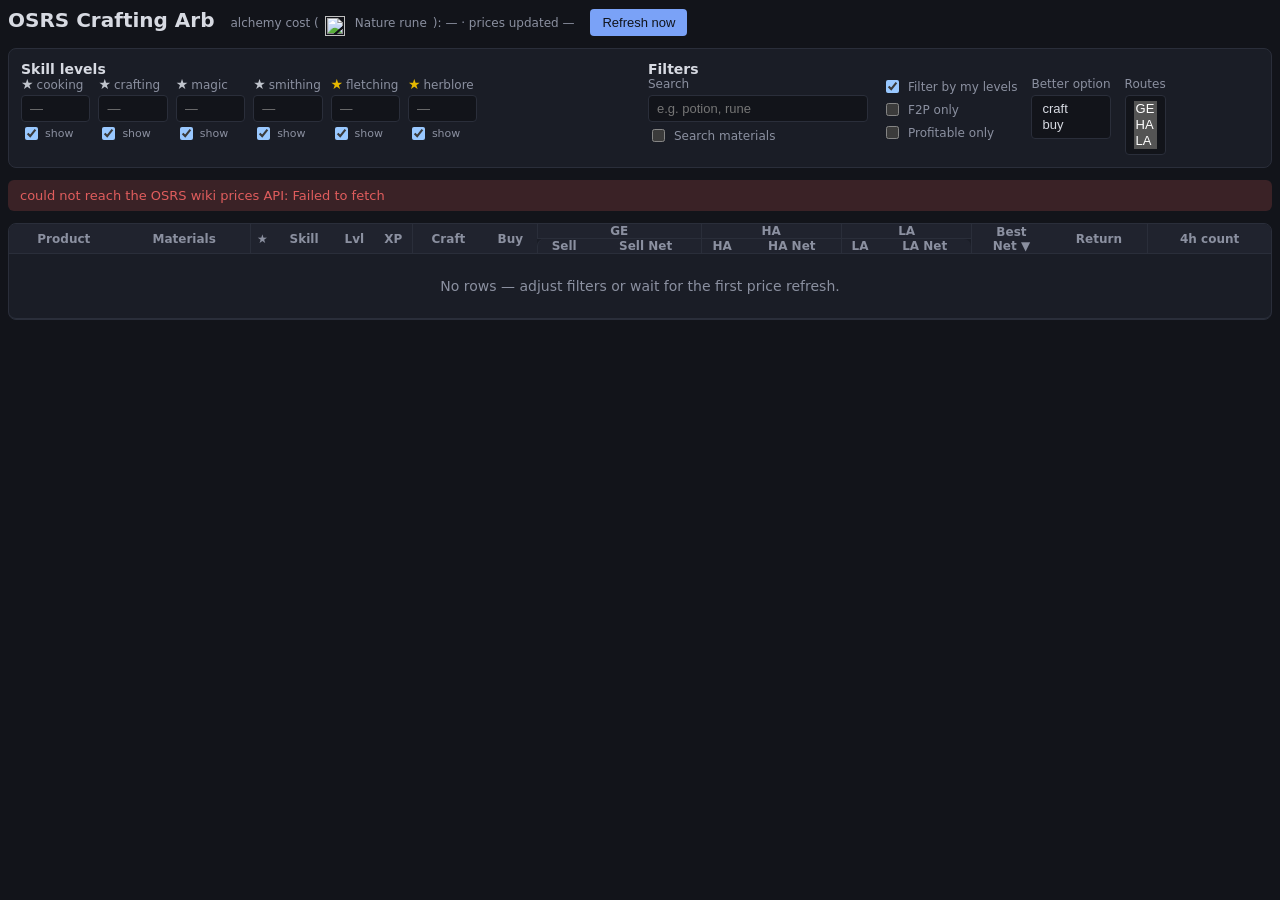
==== index.html @ e5e6f709 "convert to github pages" ====
<!doctype html>
<html lang="en">
<head>
  <meta charset="utf-8" />
  <meta name="viewport" content="width=device-width, initial-scale=1.0" />
  <title>OSRS Crafting Arb</title>
  <link rel="icon" href="data:image/svg+xml,<svg xmlns=%22http://www.w3.org/2000/svg%22 viewBox=%220 0 100 100%22><text y=%2250%25%22 x=%2250%25%22 dominant-baseline=%22central%22 text-anchor=%22middle%22 font-size=%2280%22>📈</text></svg>">
  <link rel="stylesheet" href="styles.css" />
</head>
<body>
  <div class="app">
    <header>
      <h1>OSRS Crafting Arb</h1>
      <div id="meta" class="meta"></div>
      <button id="refresh">Refresh now</button>
    </header>

    <section class="panel">
      <div class="panel-cols">
        <div class="levels-side">
          <h2>Skill levels</h2>
          <div id="levels" class="level-grid"></div>
        </div>
        <div class="filters-side">
          <h2>Filters</h2>
          <div class="controls">
      <div class="search-group">
        <label title="Case-insensitive search on the product name. Multiple words = every word must match.">
          Search
          <input id="search" type="search" placeholder="e.g. potion, rune" />
        </label>
        <label class="check" title="Search also matches material names, not just the product name.">
          <input id="searchMaterials" type="checkbox" /> Search materials
        </label>
      </div>
      <div class="check-stack">
        <label class="check">
          <input id="filterLevels" type="checkbox" /> Filter by my levels
        </label>
        <label class="check">
          <input id="f2pOnly" type="checkbox" /> F2P only
        </label>
        <label class="check" title="Only show recipes whose best route (Sell Net, HA Net or LA Net) is positive per craft.">
          <input id="profitableOnly" type="checkbox" /> Profitable only
        </label>
      </div>
      <label title="Filter by the better (cheaper) way to get the product: craft it (Craft < Buy x qty) or buy qty units on the GE (Buy x qty < Craft). Select one or both; empty selection = no filter. Recipes with no buy price are excluded when a side is selected.">Better option
        <select id="acqFilter" multiple size="2">
          <option value="craft">craft</option>
          <option value="buy">buy</option>
        </select>
      </label>
      <label title="Show/hide route columns: GE = Sell + Sell Net, HA = High Alchemy + HA Net, LA = Low Alchemy + LA Net. Best Net only considers enabled routes; empty selection hides all three.">Routes
        <select id="routeFilter" multiple size="3">
          <option value="ge">GE</option>
          <option value="ha">HA</option>
          <option value="la">LA</option>
        </select>
      </label>
          </div>
        </div>
      </div>
    </section>

    <div id="errorBanner" class="error banner" hidden></div>

    <table class="recipe-table">
      <thead id="thead"></thead>
      <tbody id="tbody"></tbody>
    </table>
  </div>
  <script src="profit.js"></script>
  <script src="pricestore.js"></script>
  <script src="app.js"></script>
</body>
</html>
---- styles.css ----
:root {
  color-scheme: dark;
  --bg: #12141a;
  --panel: #1a1d26;
  --border: #2a2e3a;
  --text: #d7dae2;
  --muted: #8b90a0;
  --pos: #4caf6e;
  --neg: #e05d5d;
  --warn: #d8b25c;
  --gold: #e6b800;
  --accent: #7aa2f7;
}

* { box-sizing: border-box; }

body {
  margin: 0;
  background: var(--bg);
  color: var(--text);
  font-family: 'Segoe UI', system-ui, sans-serif;
  font-size: 14px;
}

.app { margin: 0 auto; padding: 8px; }

header { display: flex; align-items: baseline; gap: 16px; flex-wrap: wrap; margin-bottom: 12px; }
h1 { font-size: 20px; margin: 0; }
h2 { font-size: 14px; margin: 0; }
.meta { color: var(--muted); font-size: 12px; display: flex; gap: 6px; flex-wrap: wrap; }

.panel {
  background: var(--panel);
  border: 1px solid var(--border);
  border-radius: 8px;
  padding: 12px;
  margin-bottom: 12px;
}
.panel-cols { display: flex; gap: 16px; align-items: flex-start; flex-wrap: wrap; }
.levels-side { flex: 1 1 0; min-width: 0; }
.filters-side { flex: 1 1 0; min-width: 0; }
@media (max-width: 800px) { .levels-side, .filters-side { flex-basis: 100%; } }

.level-grid { display: grid; grid-template-columns: repeat(auto-fill, minmax(64px, 1fr)); gap: 8px; }
.level-input { display: flex; flex-direction: column; gap: 2px; font-size: 12px; color: var(--muted); }
.level-input > span { line-height: 16px; }
.level-input input[type='number'] { width: 100%; }
.player-cell { grid-column: span 2; }
.player-cell input { width: 100%; }
.level-input .badge { margin-right: 3px; }
.show-toggle {
  display: flex;
  align-items: center;
  gap: 4px;
  font-size: 11px;
  cursor: pointer;
  user-select: none;
}

input, select {
  background: var(--bg);
  border: 1px solid var(--border);
  color: var(--text);
  border-radius: 4px;
  padding: 5px 8px;
  font-size: 13px;
}
input[type='checkbox'] { width: auto; }
button {
  background: var(--accent);
  color: #10131a;
  border: none;
  border-radius: 4px;
  padding: 6px 12px;
  font-size: 13px;
  cursor: pointer;
}
button:disabled { opacity: 0.5; cursor: default; }

.controls { display: flex; gap: 14px; align-items: start; flex-wrap: wrap; margin-bottom: 0; }
.controls label { display: flex; flex-direction: column; gap: 4px; font-size: 12px; color: var(--muted); }
.controls .check { flex-direction: row; align-items: center; gap: 6px; }
.search-group { display: flex; flex-direction: column; gap: 4px; }
.check-stack { display: flex; flex-direction: column; gap: 4px; justify-content: center; }
.controls input[type='number'] { width: 110px; }
.controls input[type='text'], .controls input[type='search'] { width: 220px; }

.recipe-table {
  width: 100%;
  border-collapse: separate;
  border-spacing: 0;
  background: var(--panel);
  border: 1px solid var(--border);
  border-radius: 8px;
}
.recipe-table th, .recipe-table td {
  padding: 0;
  text-align: right;
  border-bottom: 1px solid var(--border);
  white-space: nowrap;
}
.recipe-table td:first-child { text-align: left; }
.recipe-table td { padding: 0px 5px;}
.recipe-table th { text-align: center; }
.recipe-table td:nth-child(2) { text-align: left; white-space: normal; }
.recipe-table thead th {
  background: #20232e;
  font-size: 12px;
  color: var(--muted);
  user-select: none;
  position: sticky;
  top: 0;
  z-index: 1;
}
.recipe-table thead th:first-child { border-top-left-radius: 7px; }
.recipe-table thead th:last-child { border-top-right-radius: 7px; }
.recipe-table tbody tr:last-child td:first-child { border-bottom-left-radius: 7px; }
.recipe-table tbody tr:last-child td:last-child { border-bottom-right-radius: 7px; }
.recipe-table th.sortable { cursor: pointer; }
.recipe-table th.sortable:hover { color: var(--text); }
/* vertical rules around route groups (GE/HA/LA) and Best Net */
.recipe-table .gsep { border-left: 1px solid var(--border); }
.recipe-table .gsep-r { border-right: 1px solid var(--border); }

.main-row { cursor: pointer; }
.main-row:hover { background: #20232e; }
.main-row.expanded { background: #1e2130; }

.detail-row td {
  background: #171a23;
  white-space: normal !important;
  text-align: left !important;
  font-size: 13px;
  color: var(--muted);
}
.detail div { padding: 1px 0; }

.detail-table {
  width: fit-content;
  max-width: 100%;
  border-collapse: collapse;
  margin: 4px 0;
}
.detail-table th, .detail-table td {
  border: 1px solid var(--border);
  padding: 0;
  text-align: right;
}
.detail-table th {
  text-align: center;
  padding: 0px 5px;
}
.detail-table th:first-child, .detail-table td:first-child { text-align: left; }
.detail-table a { color: var(--accent); text-decoration: none; }
.detail-table a:hover { text-decoration: underline; }
.detail-table thead th {
  position: static;
  background: #20232e;
}
.detail-table tr.sect td {
  background: #232633;
  color: var(--muted);
  font-size: 11px;
  text-transform: uppercase;
  letter-spacing: 0.06em;
  text-align: left !important;
}
.detail-table tr.totals td {
  background: #1e2130;
  font-weight: 600;
}
.dim { color: var(--muted); }
.note { color: var(--warn); }

.badge {
  display: inline-block;
  font-size: 14px;
  line-height: 1;
}

.badge.members { color: #e6b800; }

.badge.f2p { color: #c0c4cc; }
.skill-tag { color: var(--muted); }
.stale { color: var(--warn); margin-left: 4px; cursor: help; }
.recipe-table td:nth-child(2) small { color: var(--gold); }

.material-item {
  display: flex;
  align-items: center;
  gap: 2px;
}
.material-qty {
  width: 32px;
  flex-shrink: 0;
  font-size: 11px;
  text-align: right;
}
.material-item small {
  margin-left: 4px;
}
.material-fee {
  margin-top: 2px;
}

.item-wrapper {
  position: relative;
  display: inline-block;
}

.item-popover {
  display: none;
  position: absolute;
  top: 100%;
  left: 0;
  background: var(--panel);
  border: 1px solid var(--border);
  padding: 4px 8px;
  z-index: 10;
  white-space: nowrap;
  box-shadow: 0 4px 12px rgba(0, 0, 0, 0.5);
  border-radius: 4px;
  margin-top: 4px;
}

.item-popover::before {
  content: '';
  position: absolute;
  top: -10px;
  left: 0;
  width: 100%;
  height: 10px;
  display: block;
}

.item-wrapper:hover .item-popover {
  display: flex;
  gap: 12px;
}

.item-popover a {
  color: var(--accent);
  text-decoration: none;
  font-size: inherit;
  font-weight: 500;
}

.item-popover a:hover {
  text-decoration: underline;
}

.item-popover img {
  width: 1em;
  height: 1em;
  vertical-align: middle;
  margin-right: 4px;
}

.item-icon { margin-left: 2px; text-decoration: none; }
.item-icon img {
  width: 1em;
  height: 1em;
  vertical-align: -0.12em;
  opacity: 0.7;
}
.item-icon:hover img { opacity: 1; }


/* detail table: numbers right-aligned, struck-out = more expensive acquisition */
.detail-table td .gp, .detail-table td .dim, .detail-table td .stock-val {
  display: inline-block;
  min-width: 100%;
  text-align: right;
}
.stock-val { color: #fff; }
.strike {
  opacity: 0.35;
}

.pos { color: var(--pos); }
.neg { color: var(--neg); }
.error { color: var(--neg); font-size: 13px; }
.banner { padding: 8px 12px; background: #3a2226; border-radius: 6px; margin-bottom: 12px; }
.hint { color: var(--muted); font-size: 12px; }
.empty { text-align: center !important; color: var(--muted); padding: 24px !important; }
footer { margin-top: 12px; }

/* gp amounts in gold; net stays pos/neg; counts/levels/volumes stay default */
.gp { color: var(--gold); }

/* stock under a buy value: units traded at that price, white per request */
.stock { color: #fff; font-size: 11px; }
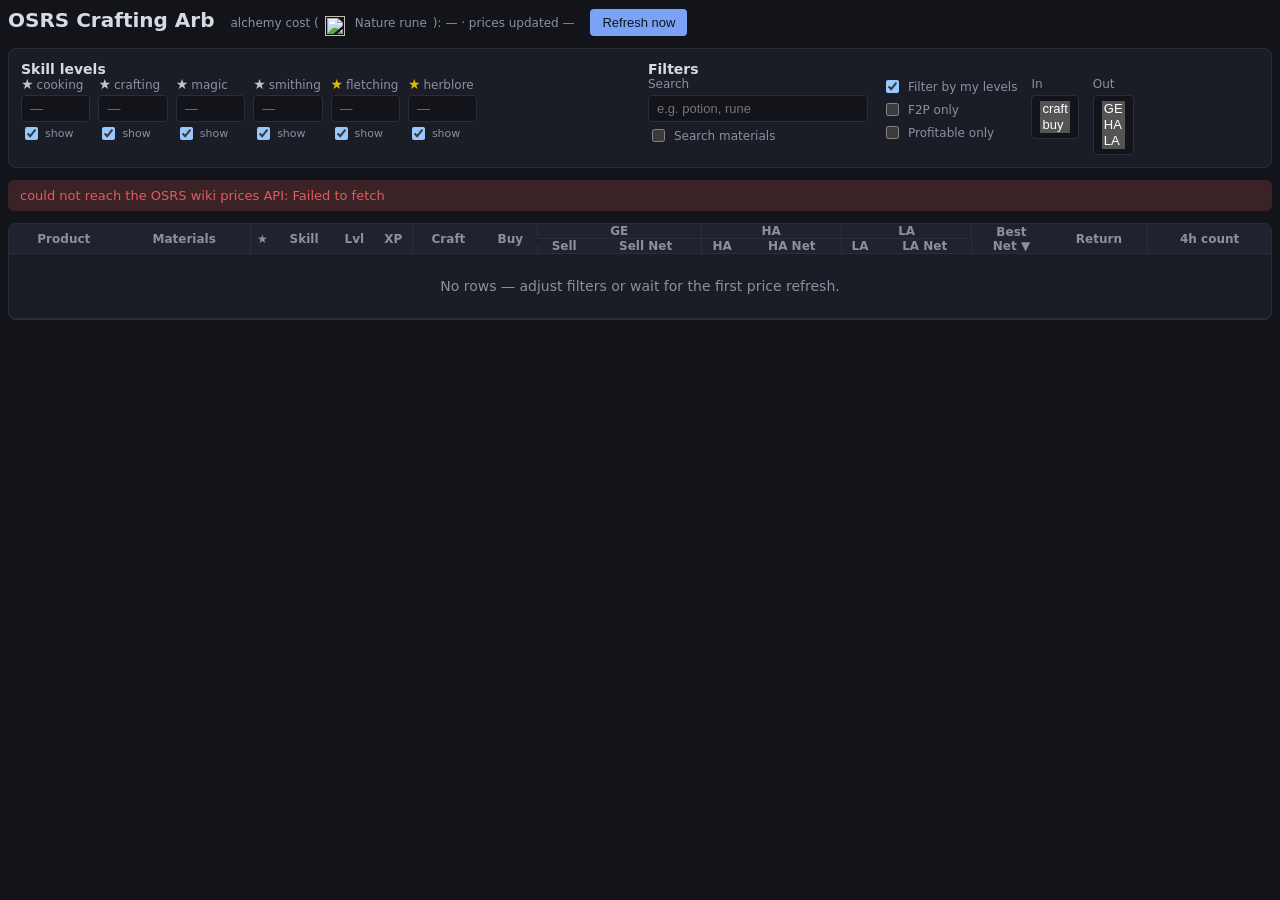
==== commit 4a6bf66c: "craft / buy toggle" ====
--- a/index.html
+++ b/index.html
@@ -44,13 +44,13 @@
           <input id="profitableOnly" type="checkbox" /> Profitable only
         </label>
       </div>
-      <label title="Filter by the better (cheaper) way to get the product: craft it (Craft < Buy x qty) or buy qty units on the GE (Buy x qty < Craft). Select one or both; empty selection = no filter. Recipes with no buy price are excluded when a side is selected.">Better option
-        <select id="acqFilter" multiple size="2">
+      <label title="Show/hide acquisition columns: craft = Craft, buy = Buy (product buy price). The nets, Best Net and Return use only the visible acquisition values (cheaper of Craft vs Buy x qty); empty selection hides both and blanks the nets.">In
+        <select id="insFilter" multiple size="2">
           <option value="craft">craft</option>
           <option value="buy">buy</option>
         </select>
       </label>
-      <label title="Show/hide route columns: GE = Sell + Sell Net, HA = High Alchemy + HA Net, LA = Low Alchemy + LA Net. Best Net only considers enabled routes; empty selection hides all three.">Routes
+      <label title="Show/hide sell-route columns: GE = Sell + Sell Net, HA = High Alchemy + HA Net, LA = Low Alchemy + LA Net. Best Net only considers enabled routes; empty selection hides all three.">Out
         <select id="routeFilter" multiple size="3">
           <option value="ge">GE</option>
           <option value="ha">HA</option>
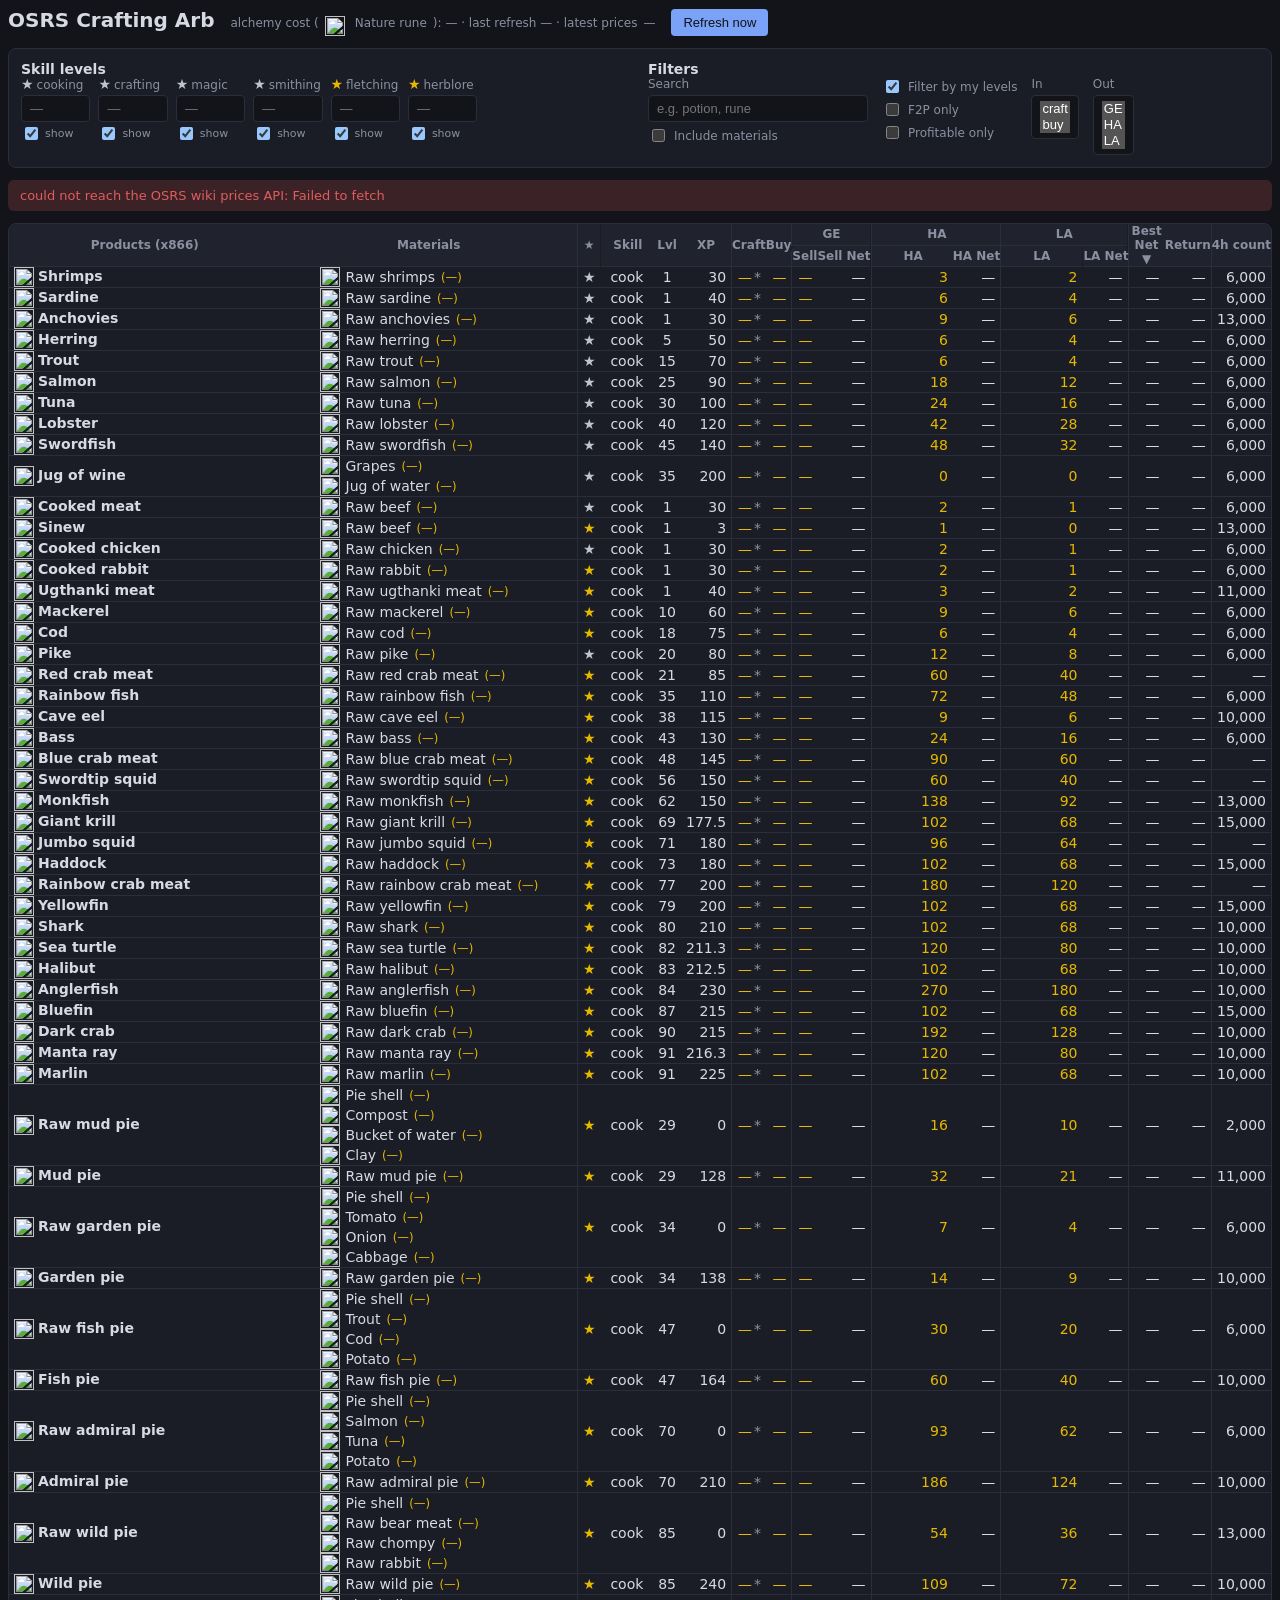
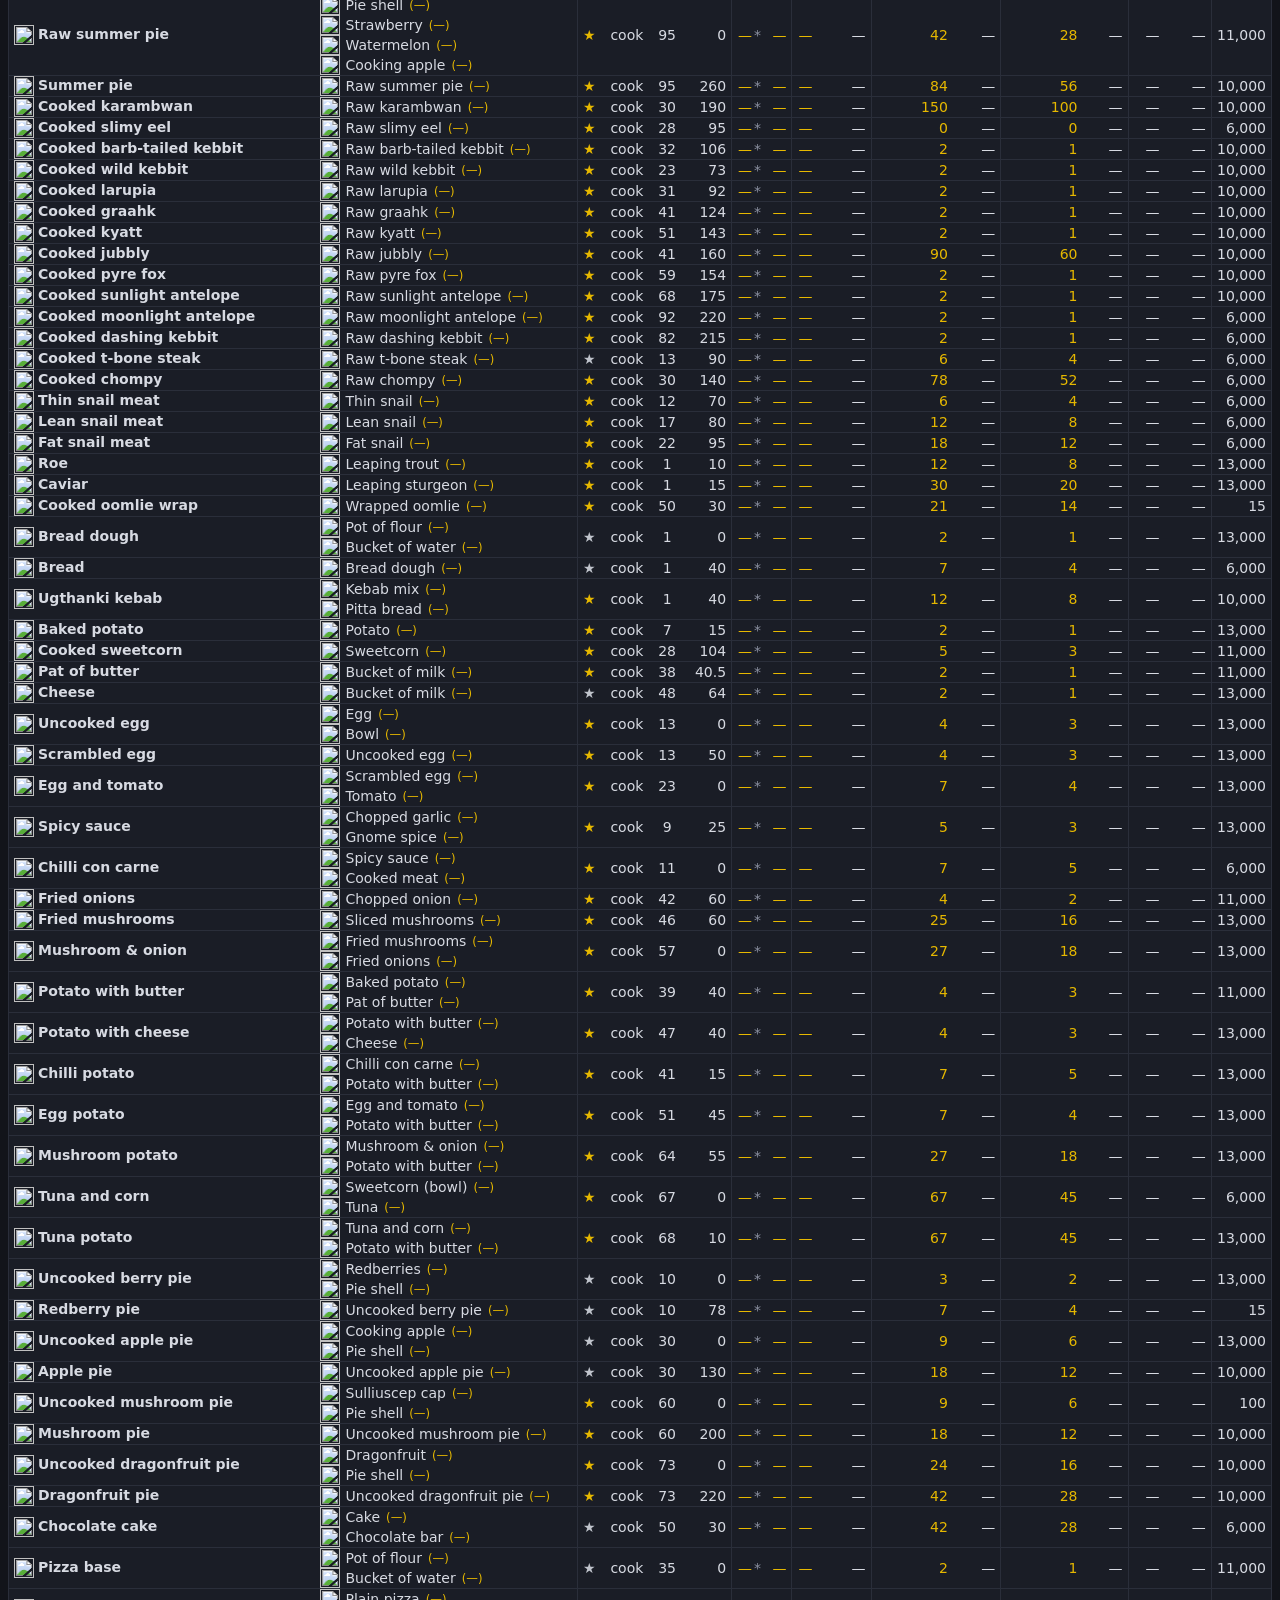
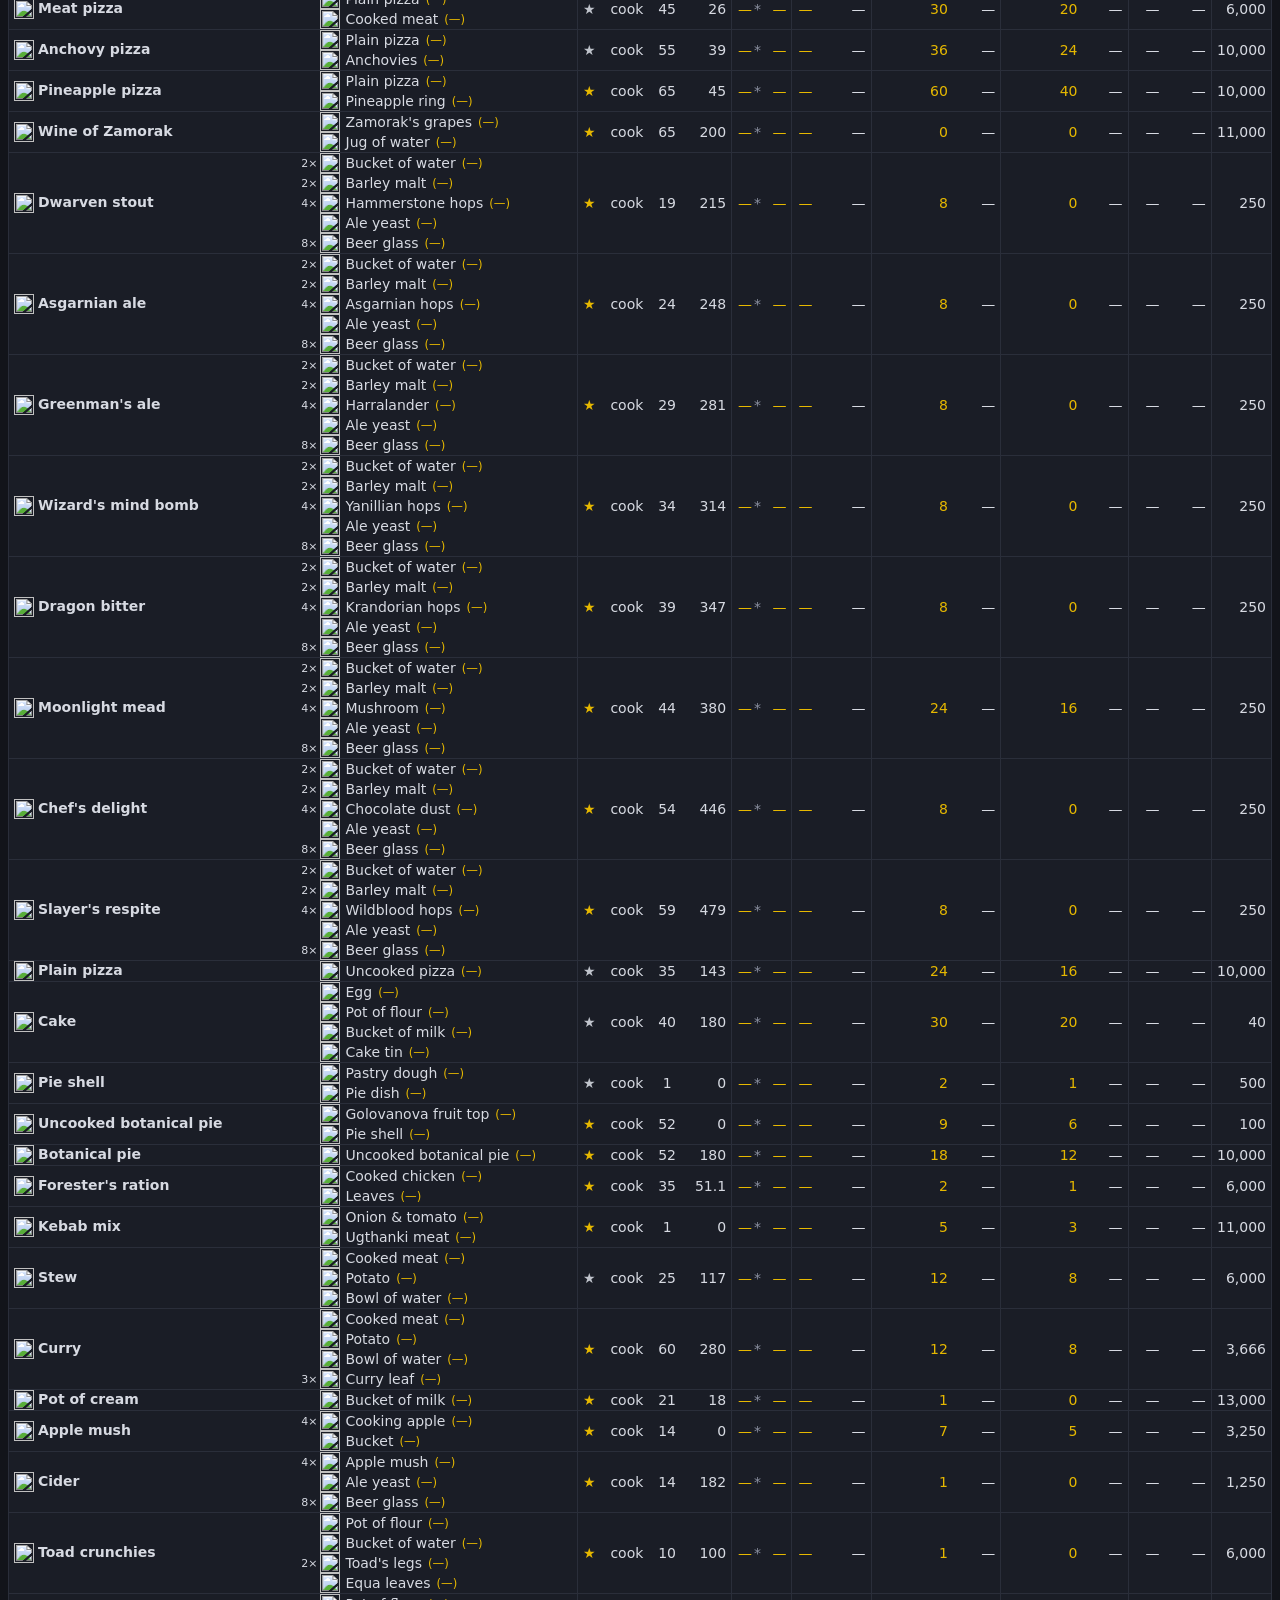
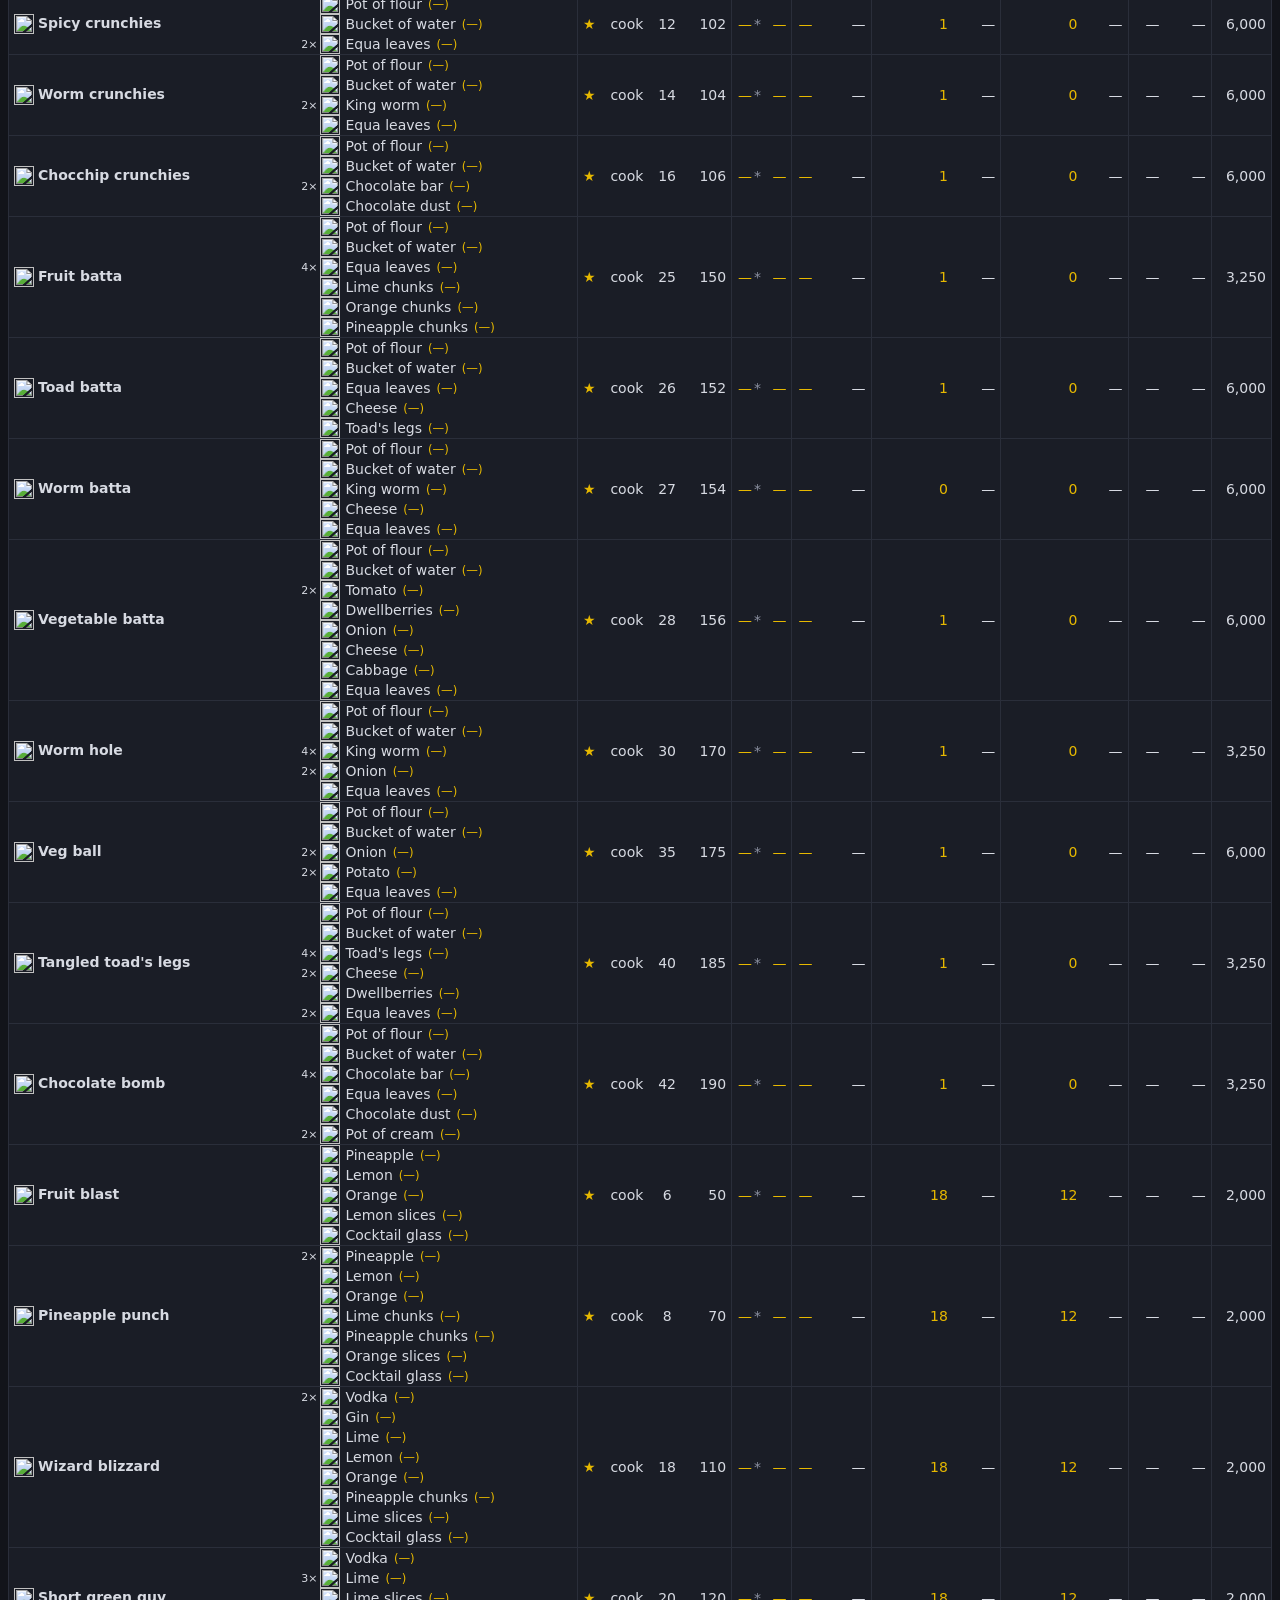
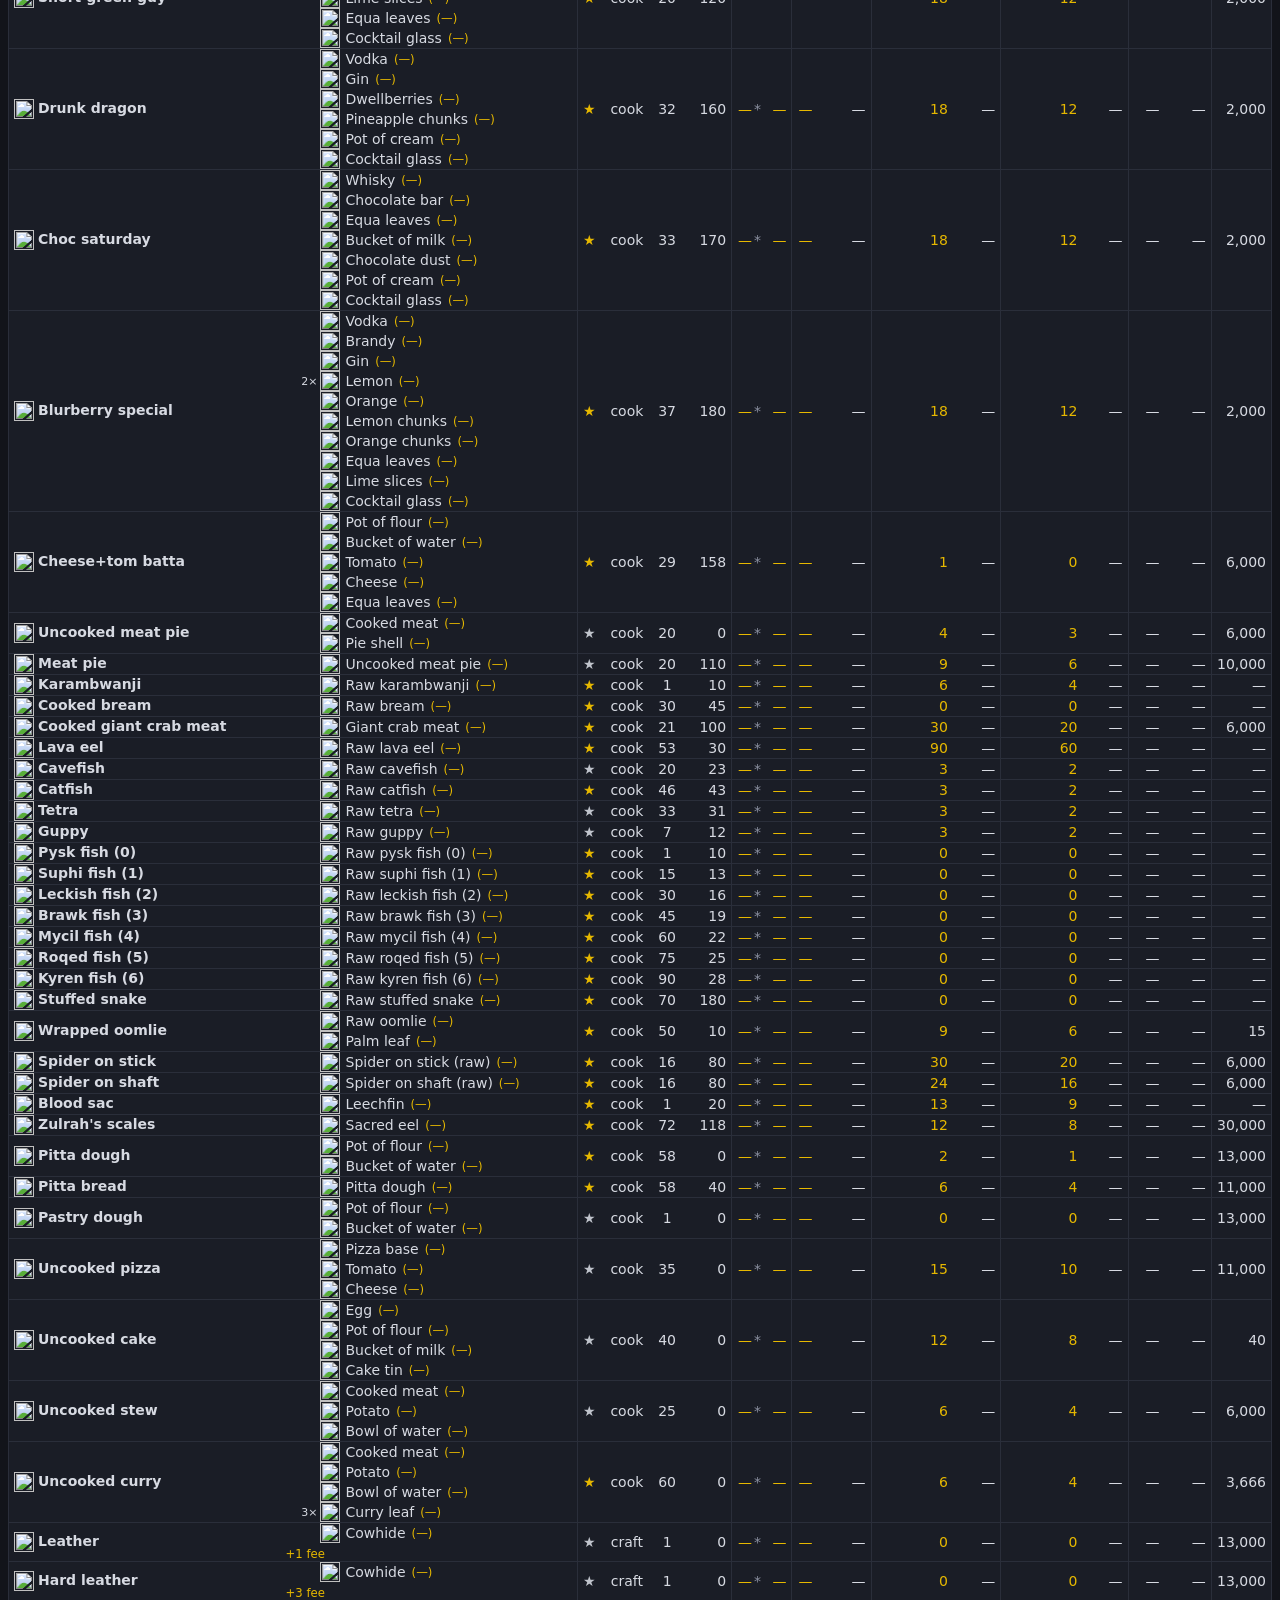
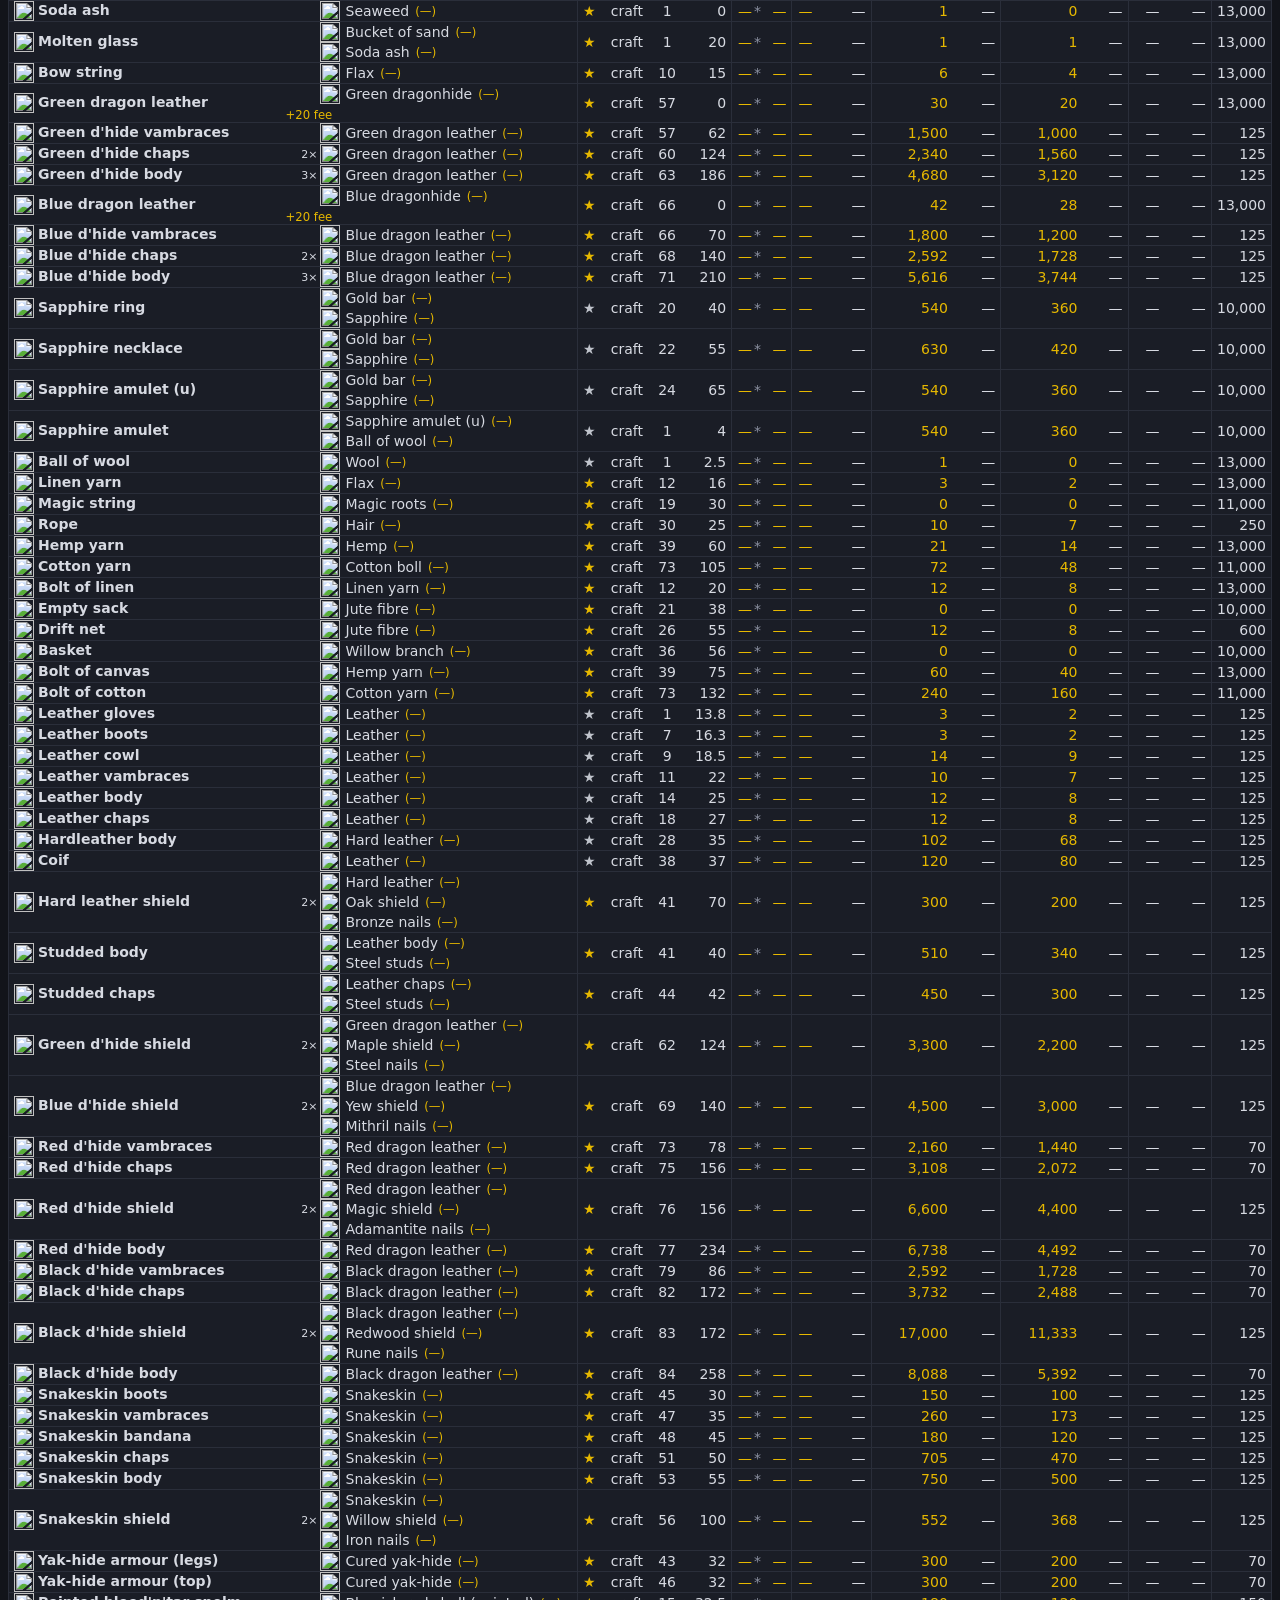
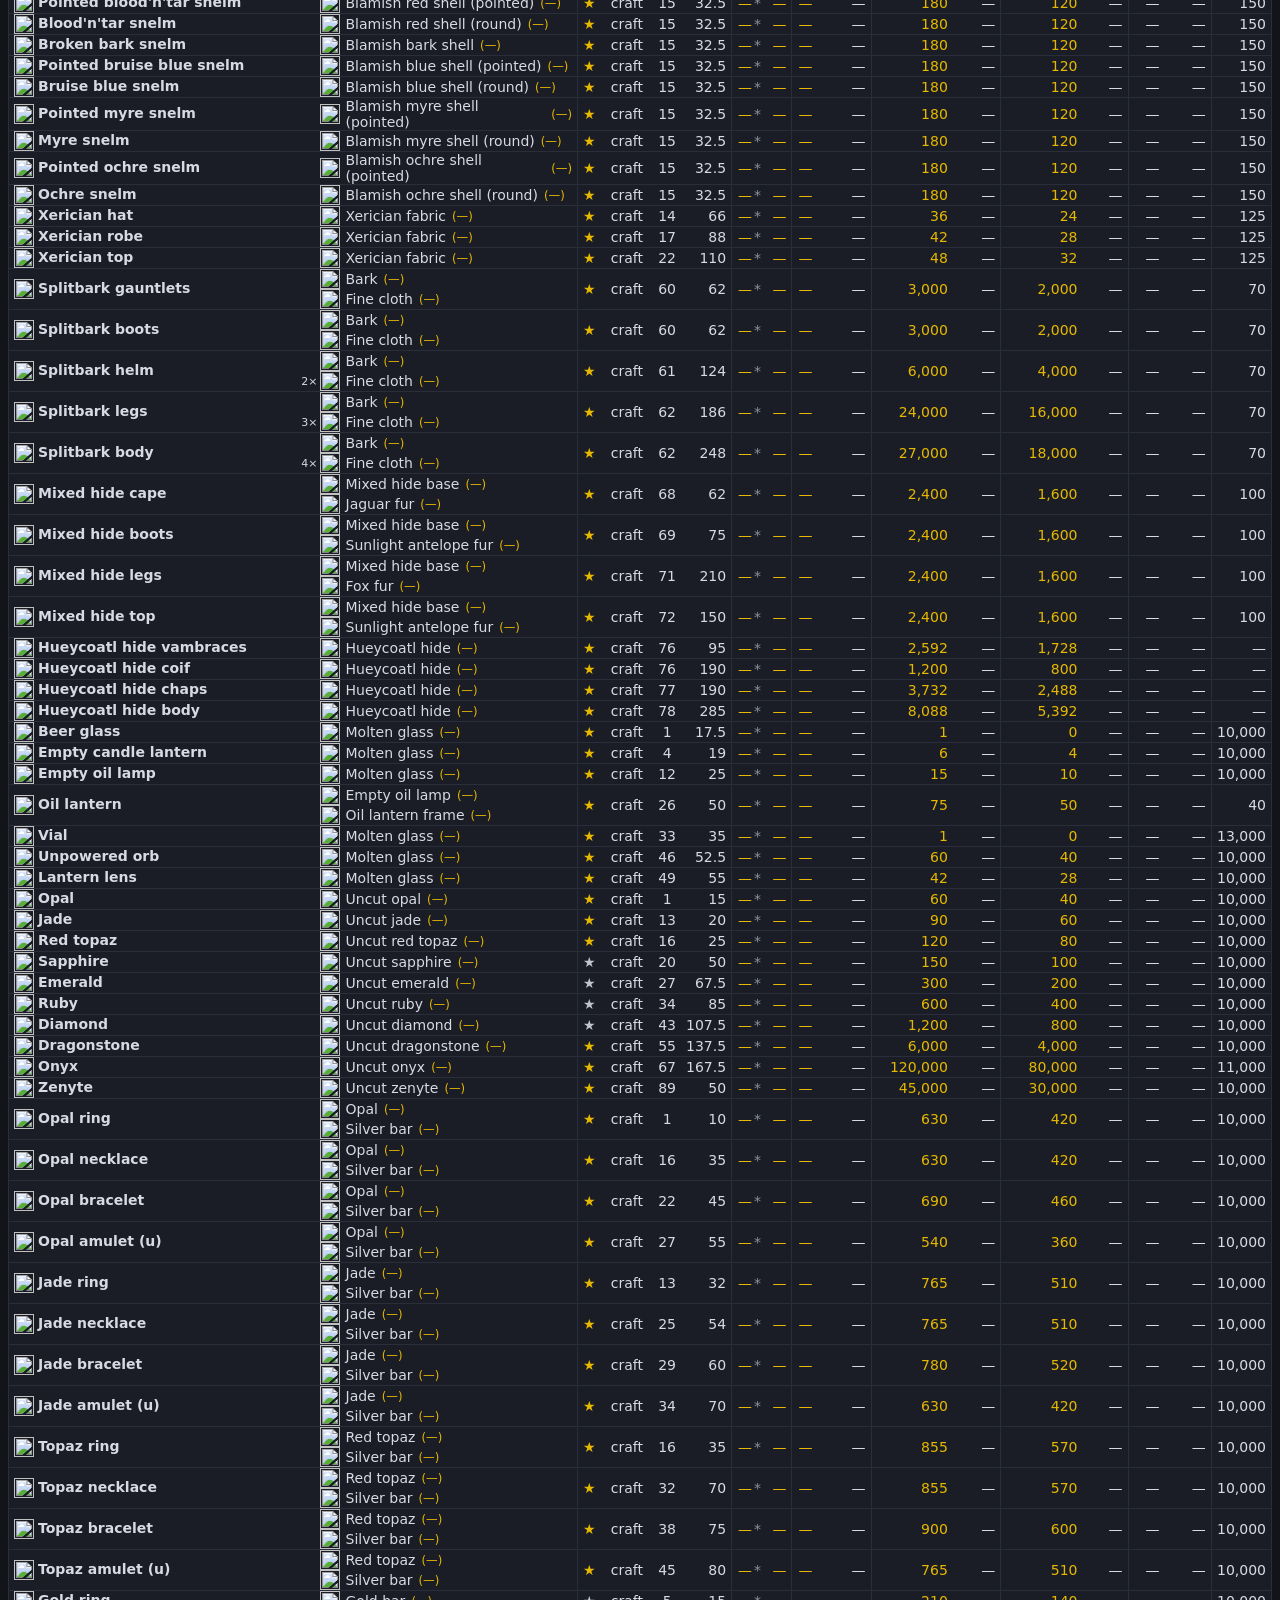
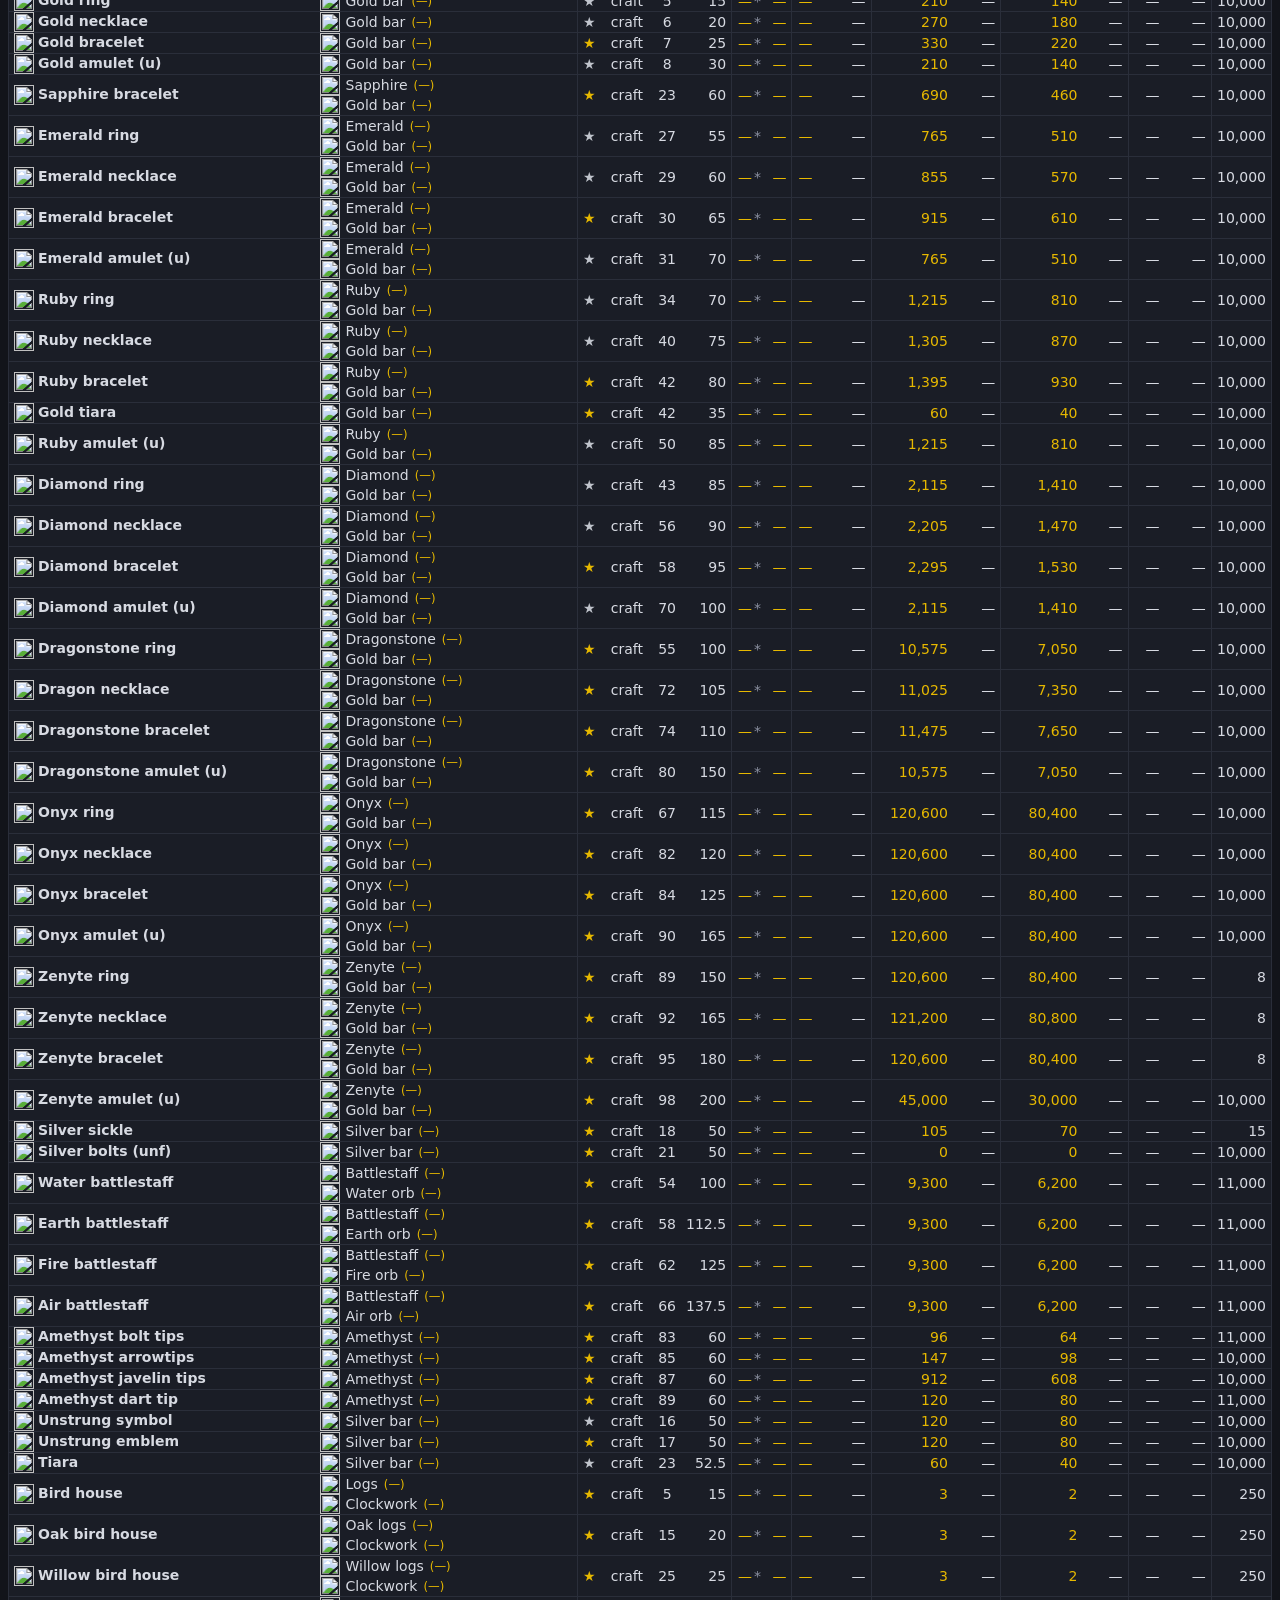
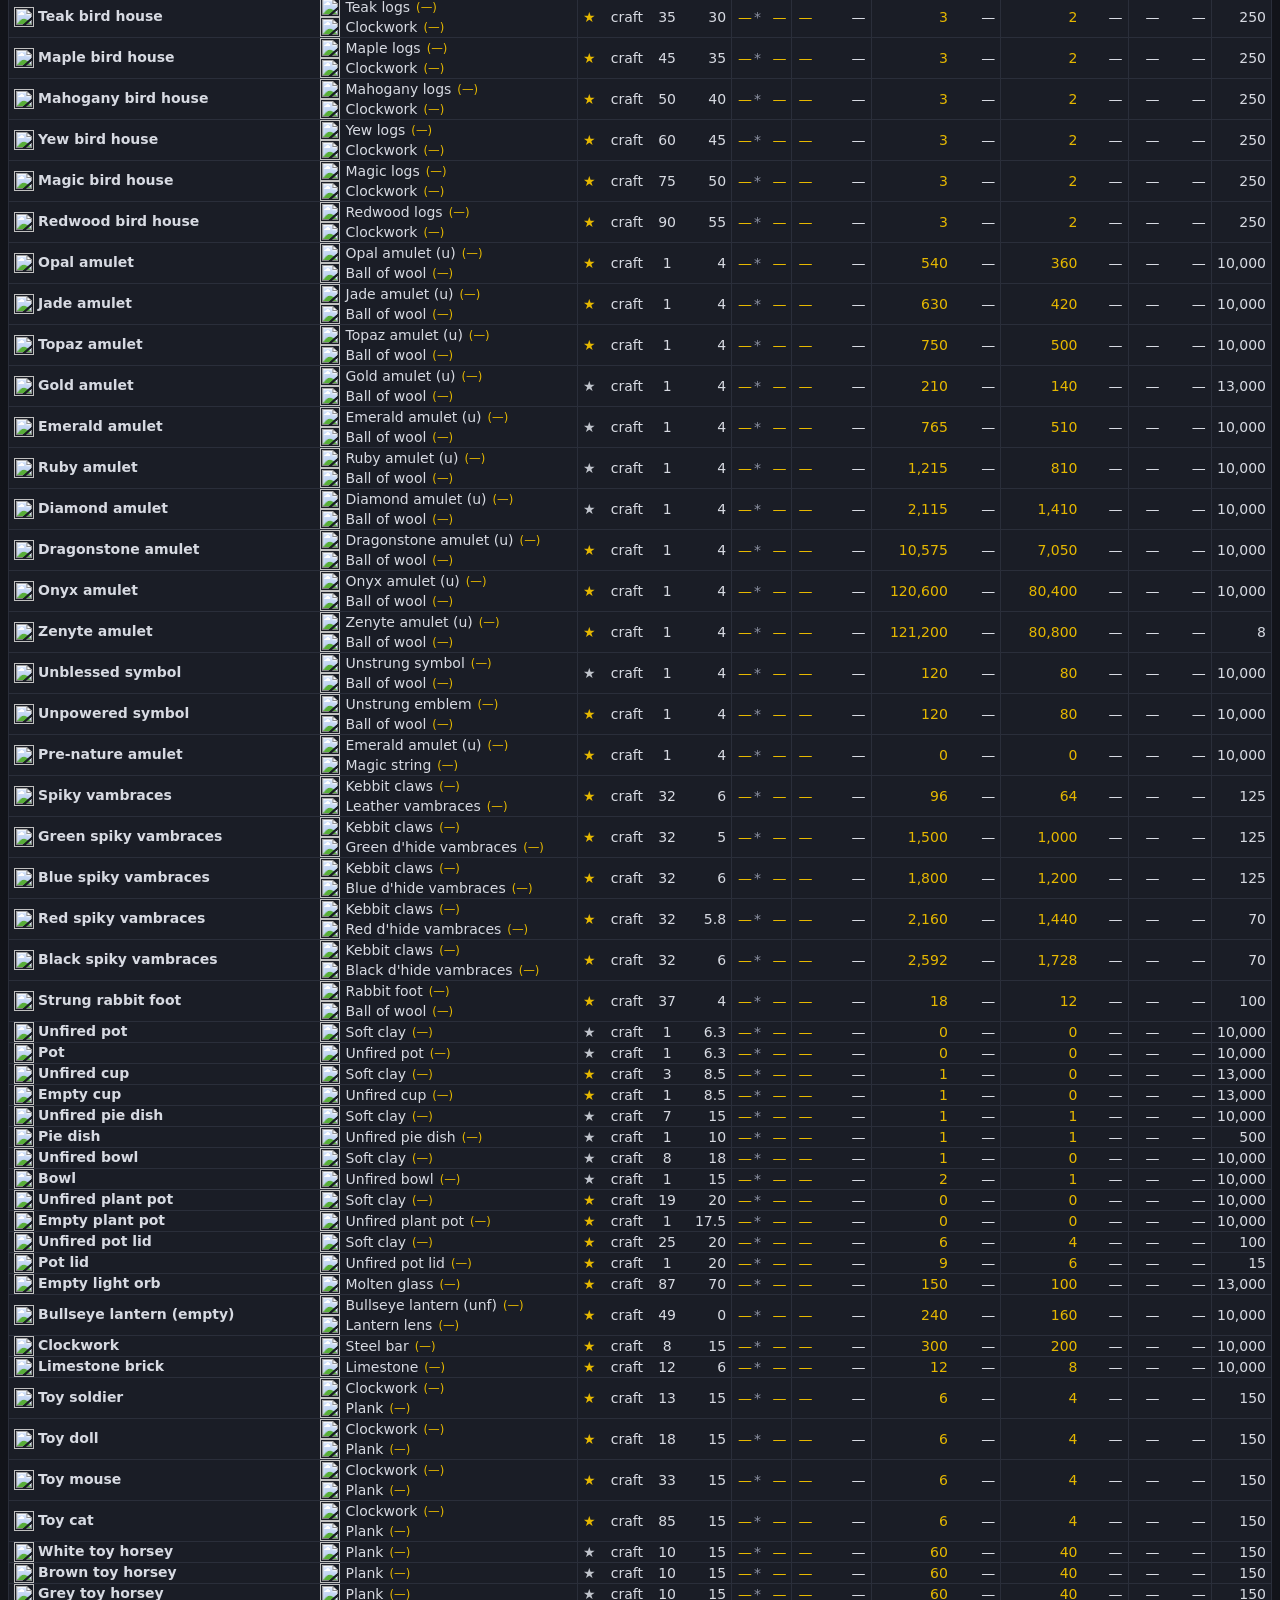
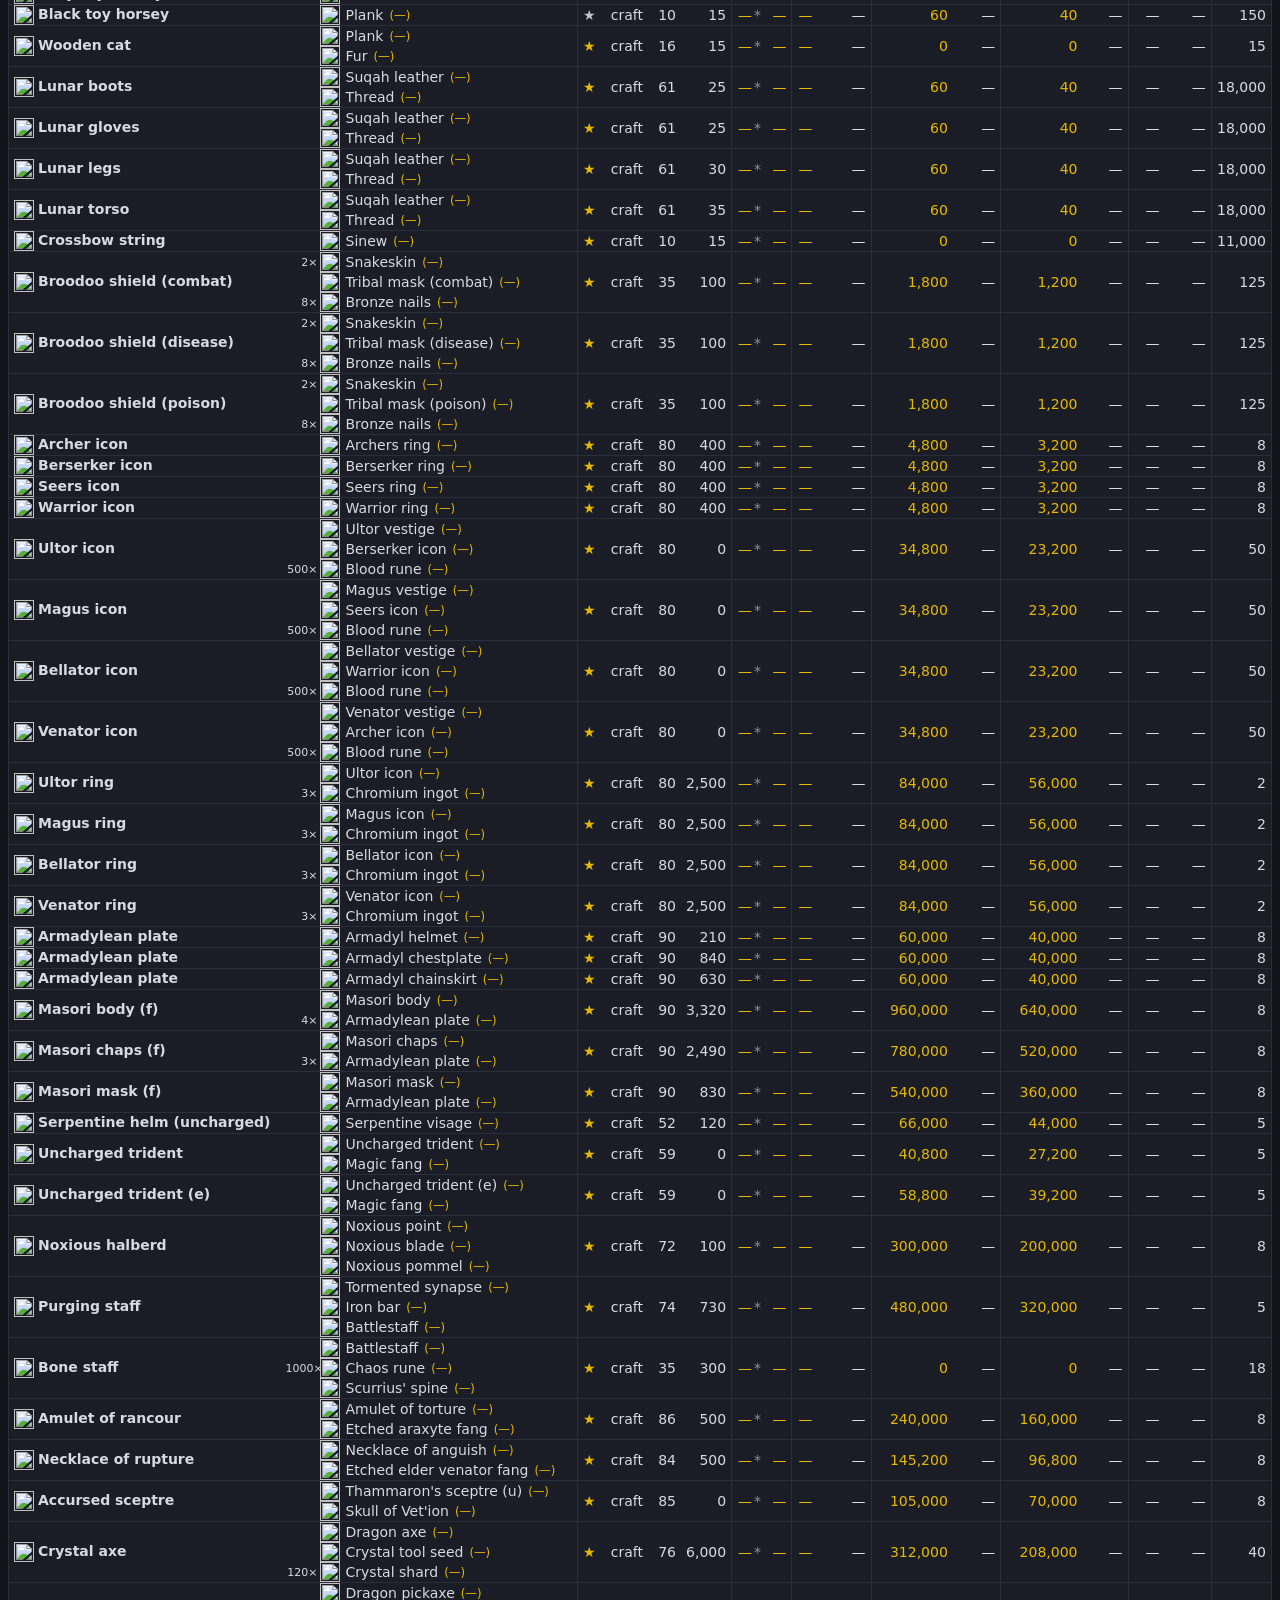
==== commit 90516ba0: "recipe updates" ====
--- a/index.html
+++ b/index.html
@@ -30,7 +30,7 @@
           <input id="search" type="search" placeholder="e.g. potion, rune" />
         </label>
         <label class="check" title="Search also matches material names, not just the product name.">
-          <input id="searchMaterials" type="checkbox" /> Search materials
+          <input id="searchMaterials" type="checkbox" /> Include materials
         </label>
       </div>
       <div class="check-stack">
--- a/styles.css
+++ b/styles.css
@@ -165,11 +165,19 @@
   letter-spacing: 0.06em;
   text-align: left !important;
 }
+/* detail table: flat panel background everywhere; top-level material rows and
+   the product row highlighted */
+.detail-table td {
+  background: var(--panel);
+}
+.detail-table tr.hl td {
+  background: #1e2130;
+}
 .detail-table tr.totals td {
-  background: #1e2130;
   font-weight: 600;
 }
 .dim { color: var(--muted); }
+.unpriced { color: var(--muted); margin-left: 2px; cursor: help; }
 .note { color: var(--warn); }
 
 .badge {
@@ -280,6 +288,8 @@
 .pos { color: var(--pos); }
 .neg { color: var(--neg); }
 .error { color: var(--neg); font-size: 13px; }
+.late { color: var(--neg); }
+.latest-age { color: inherit; }
 .banner { padding: 8px 12px; background: #3a2226; border-radius: 6px; margin-bottom: 12px; }
 .hint { color: var(--muted); font-size: 12px; }
 .empty { text-align: center !important; color: var(--muted); padding: 24px !important; }
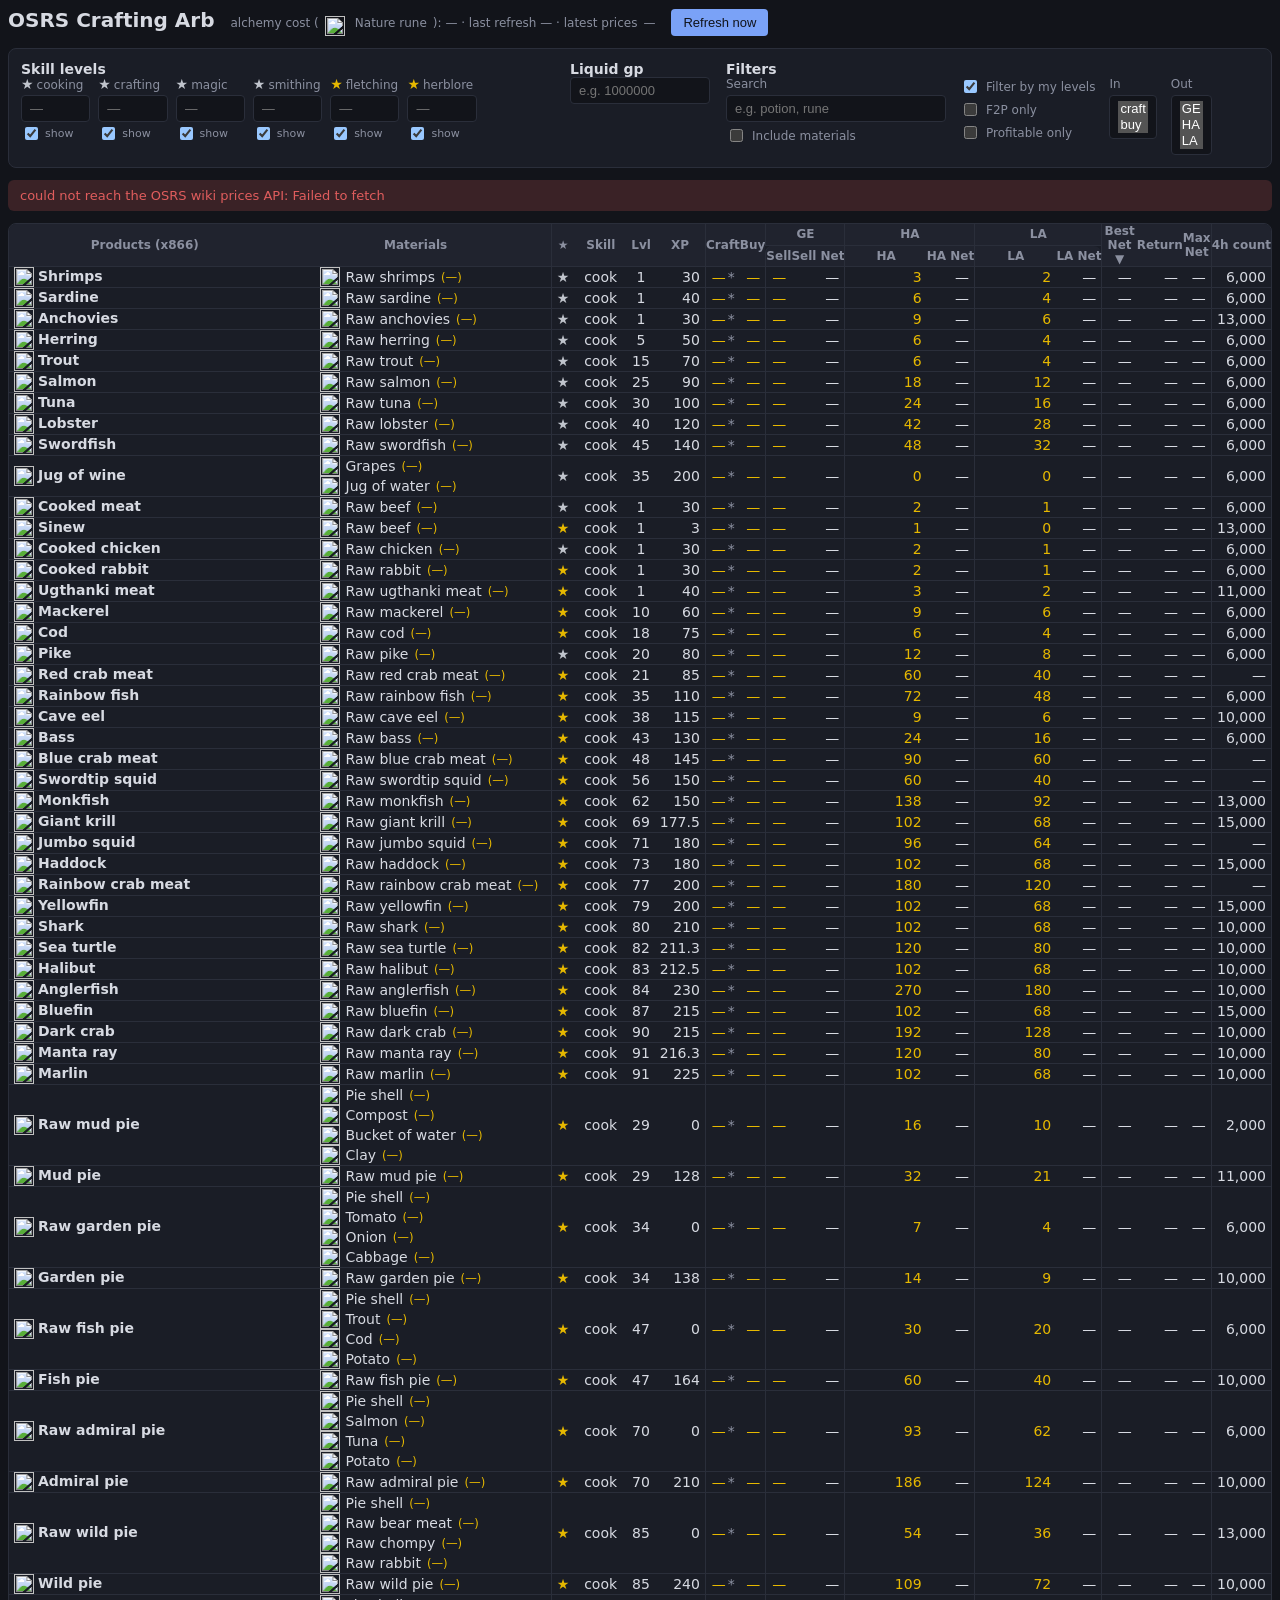
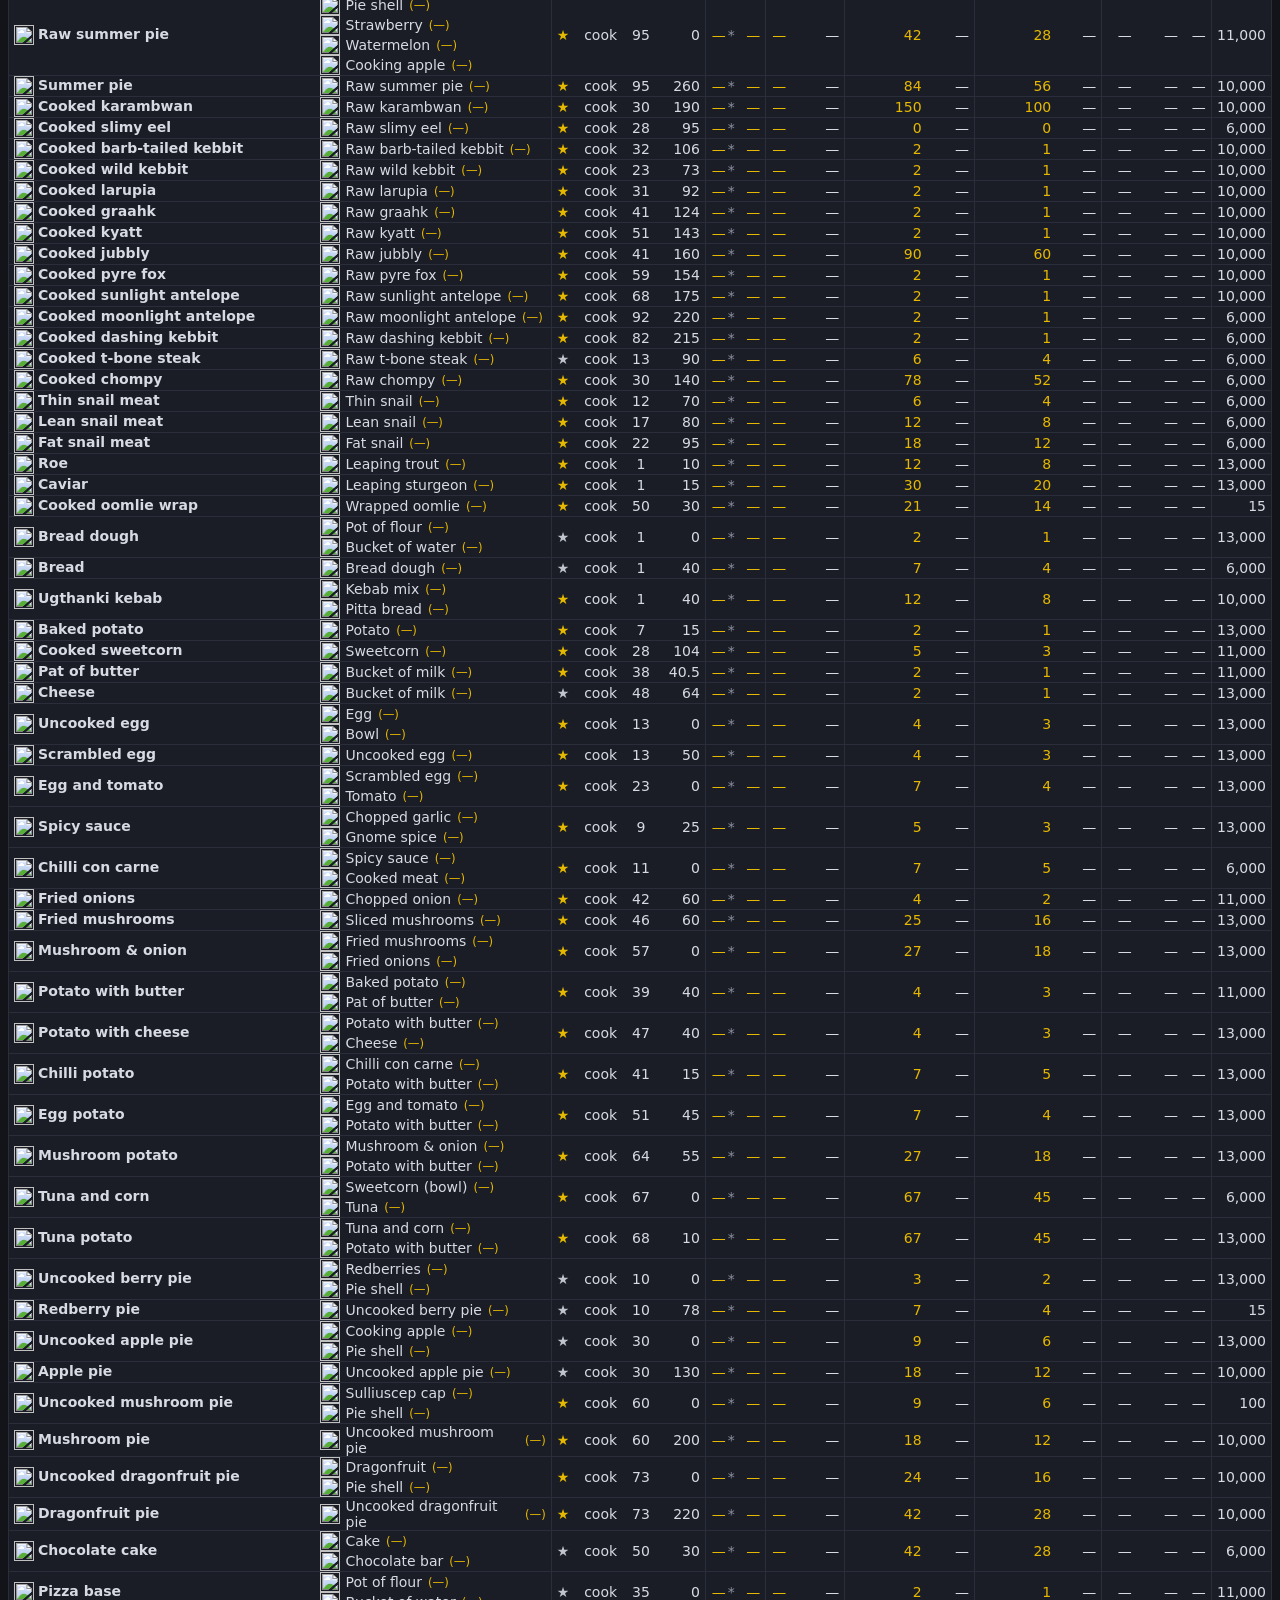
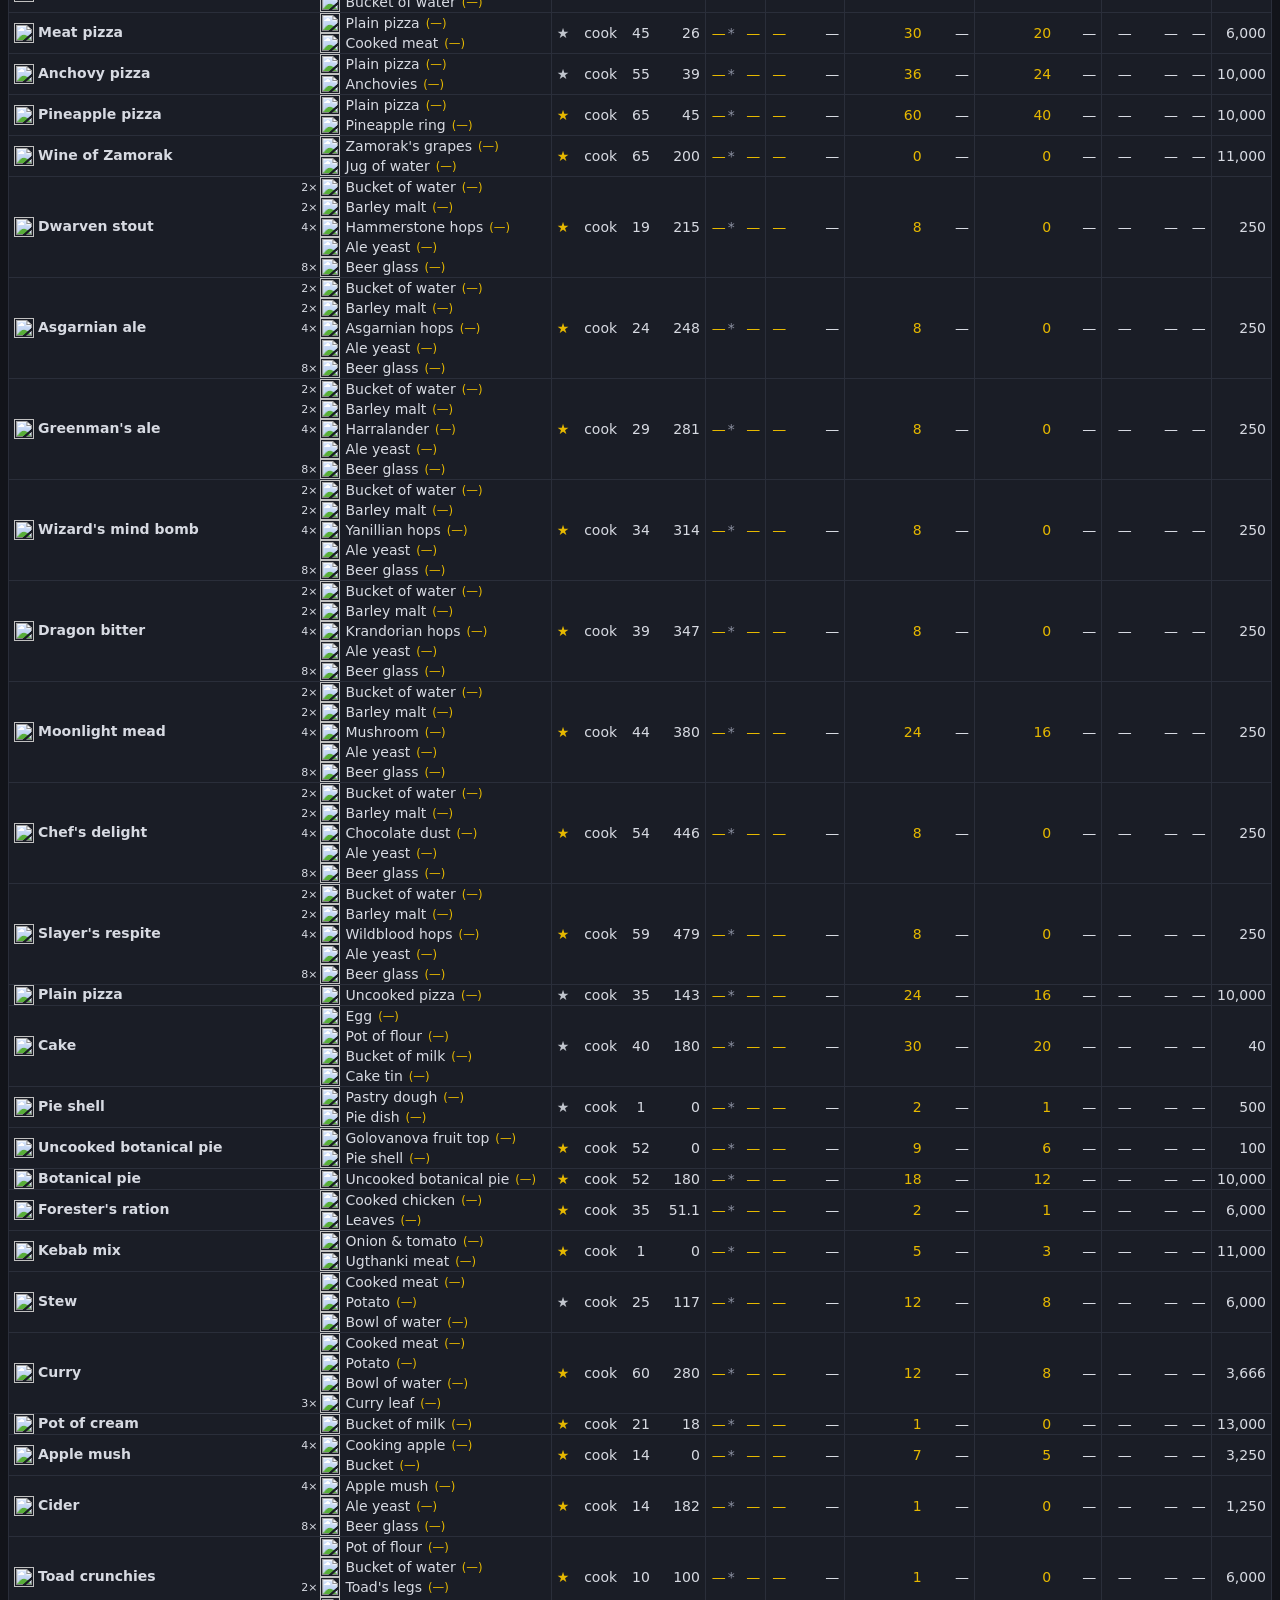
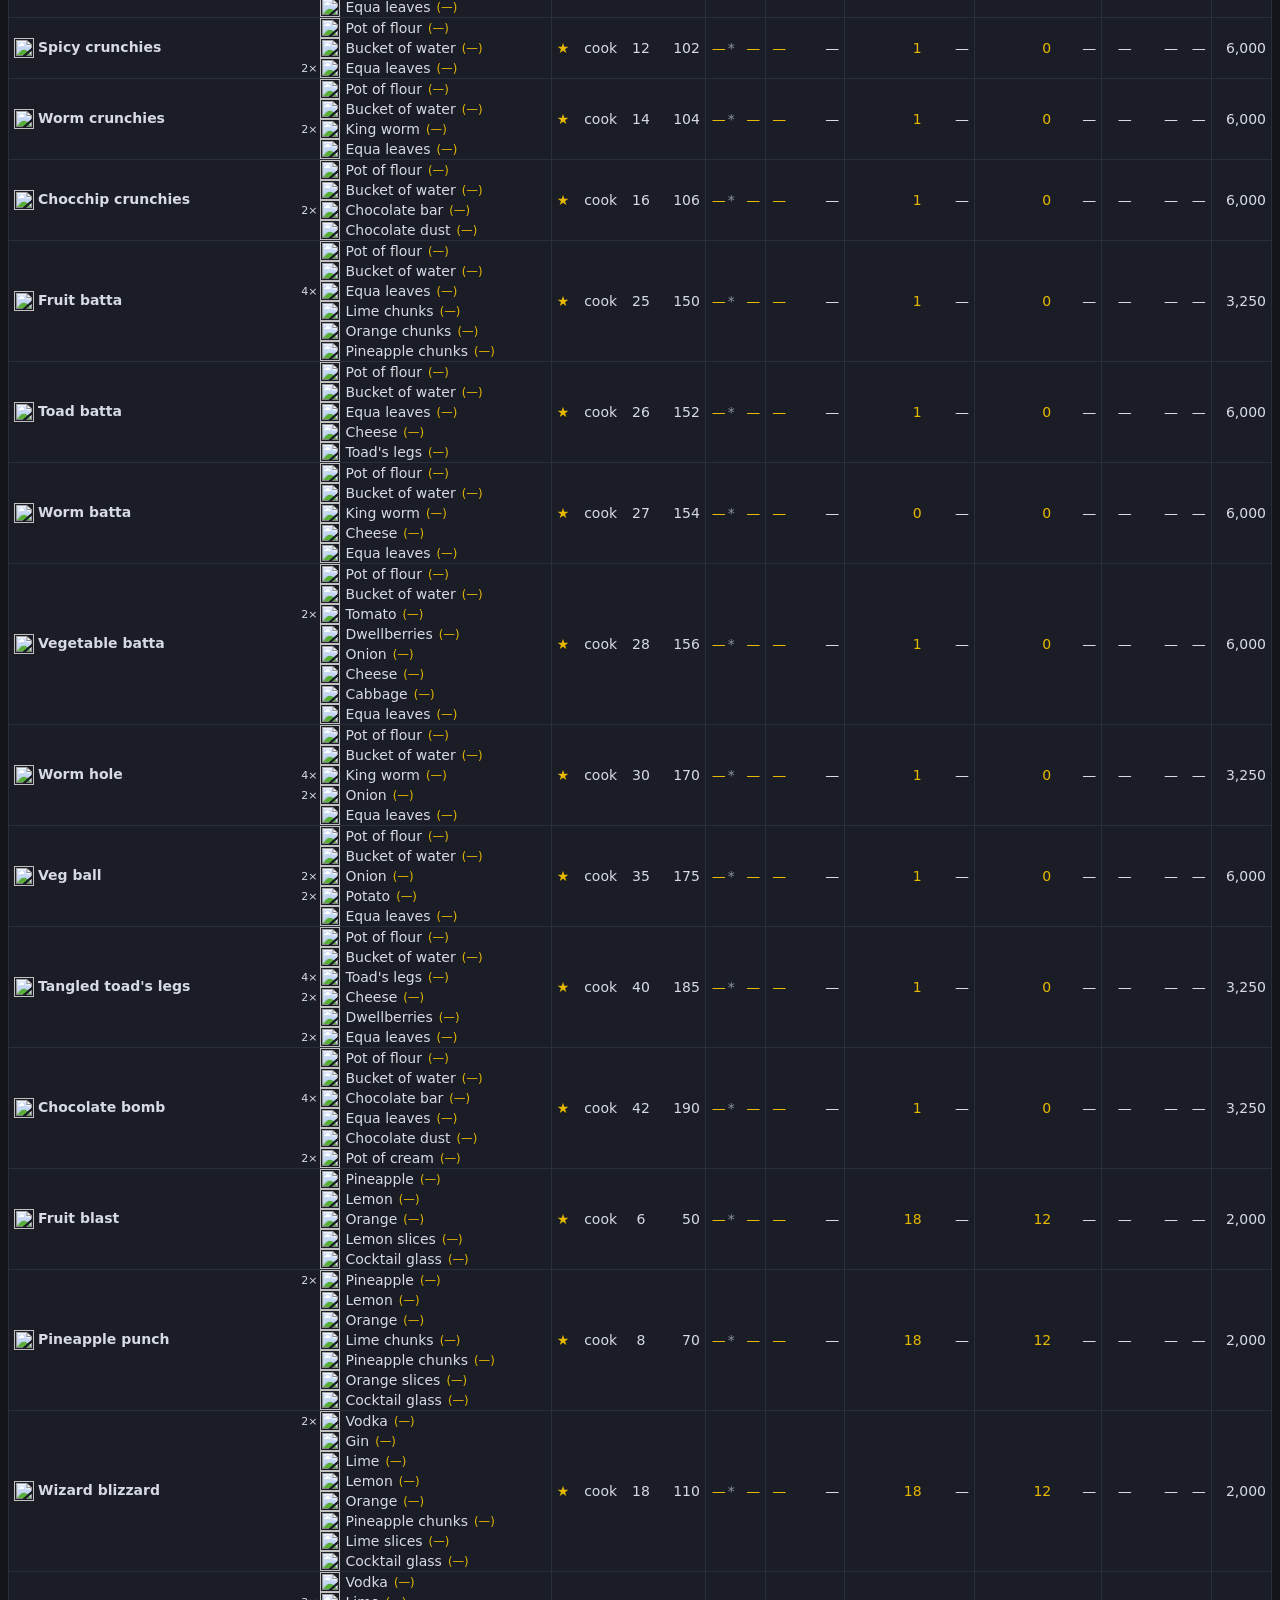
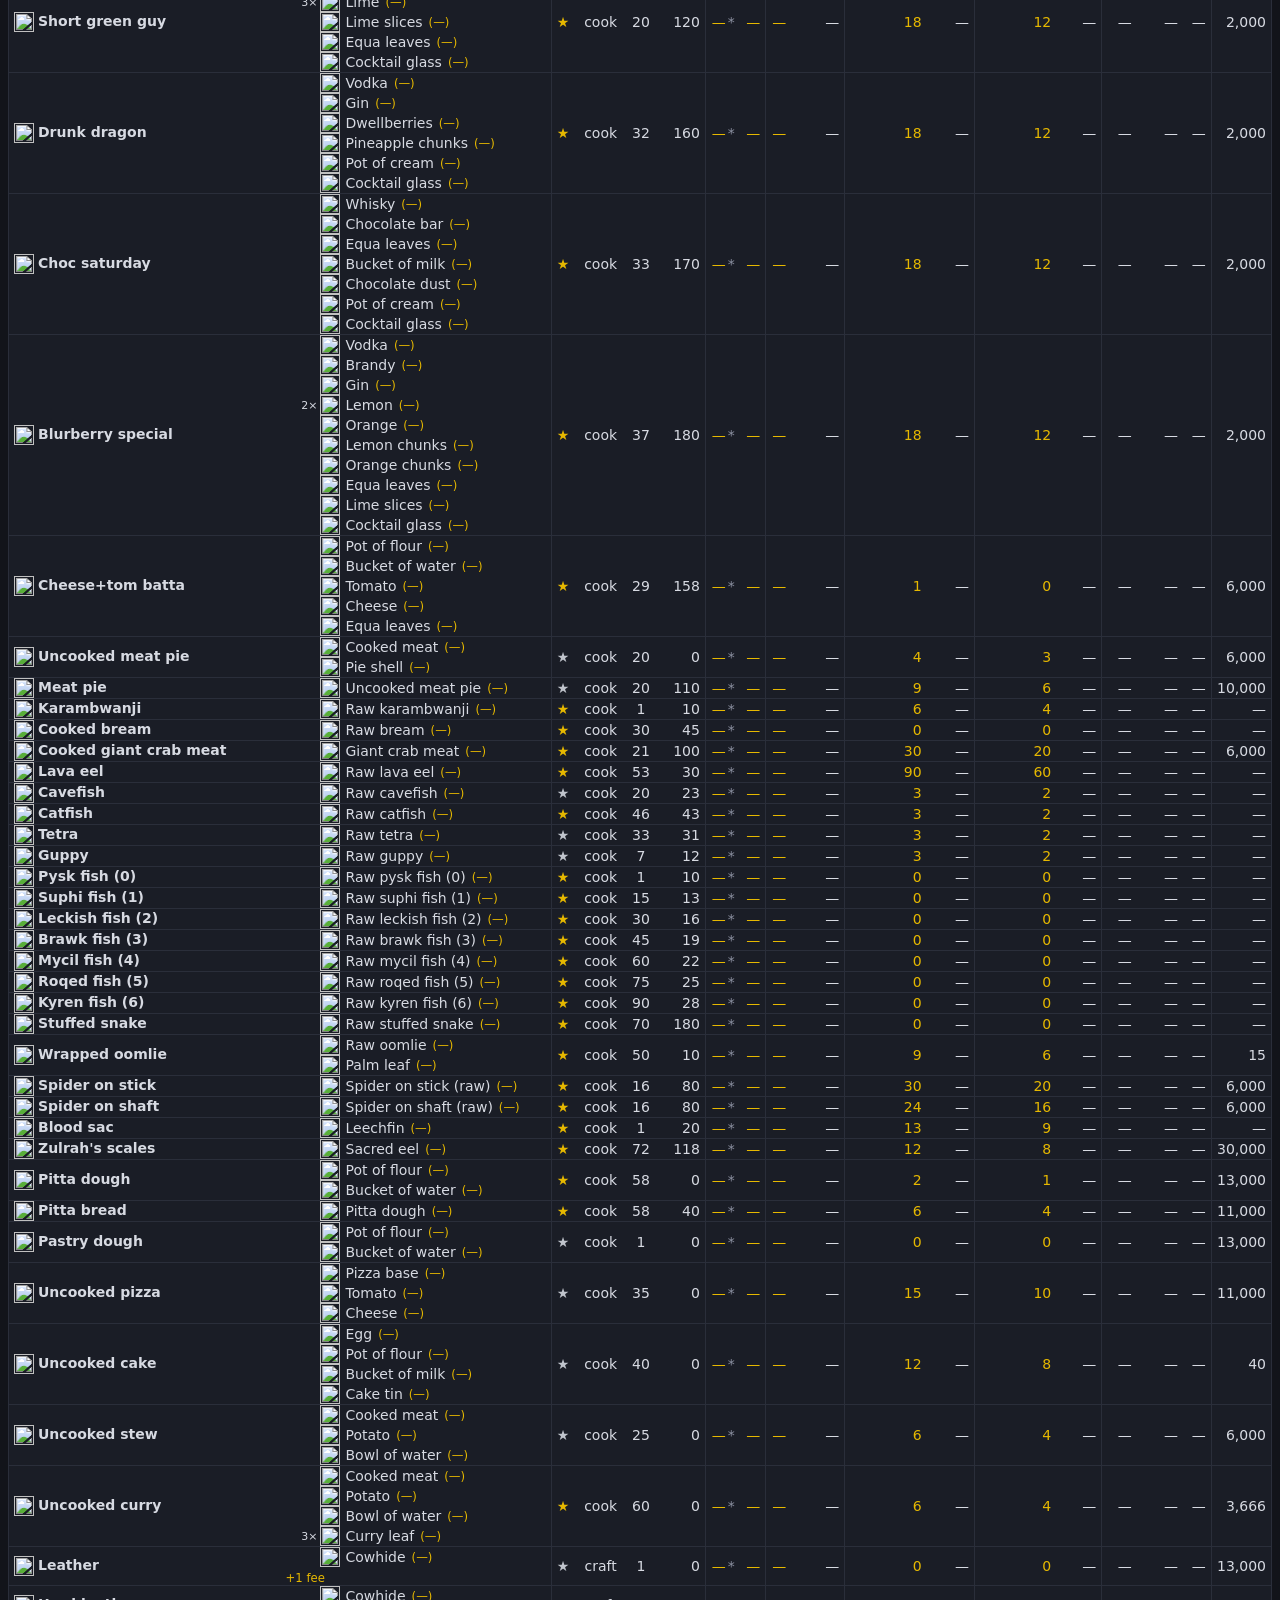
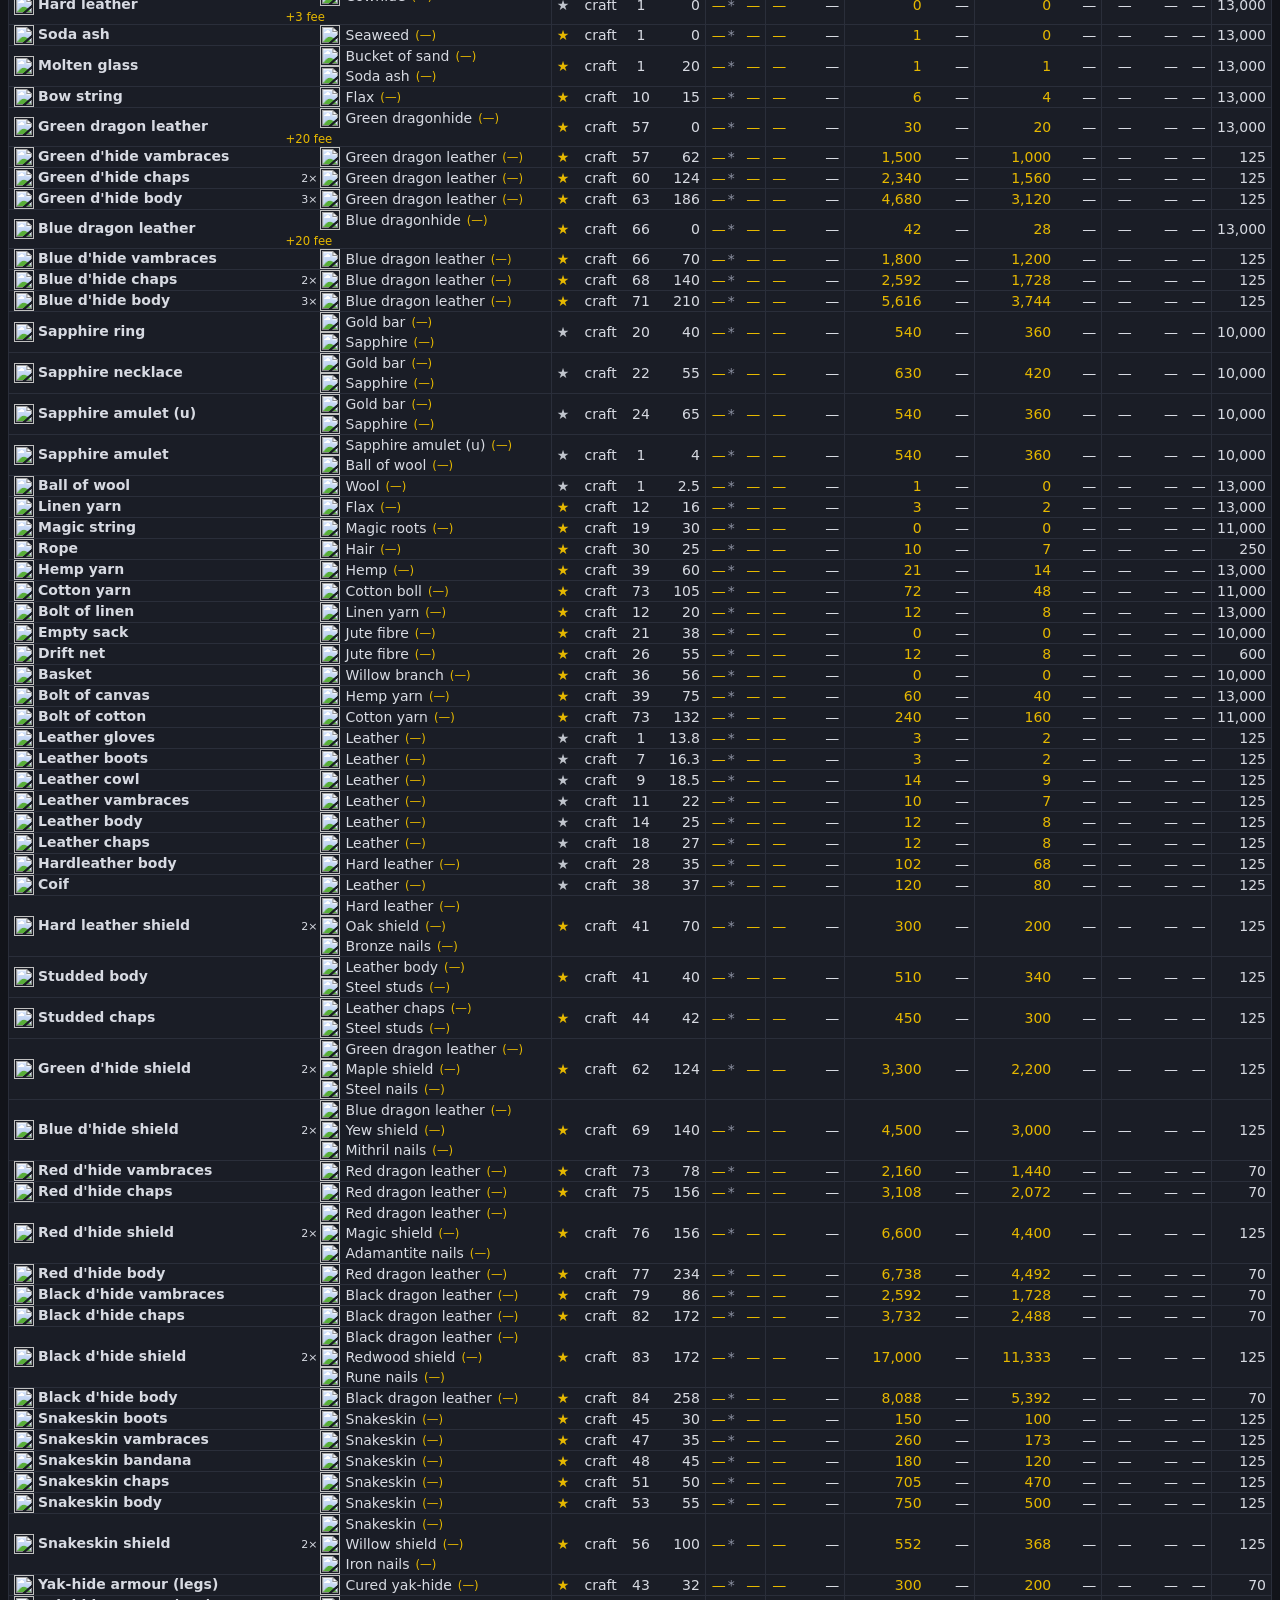
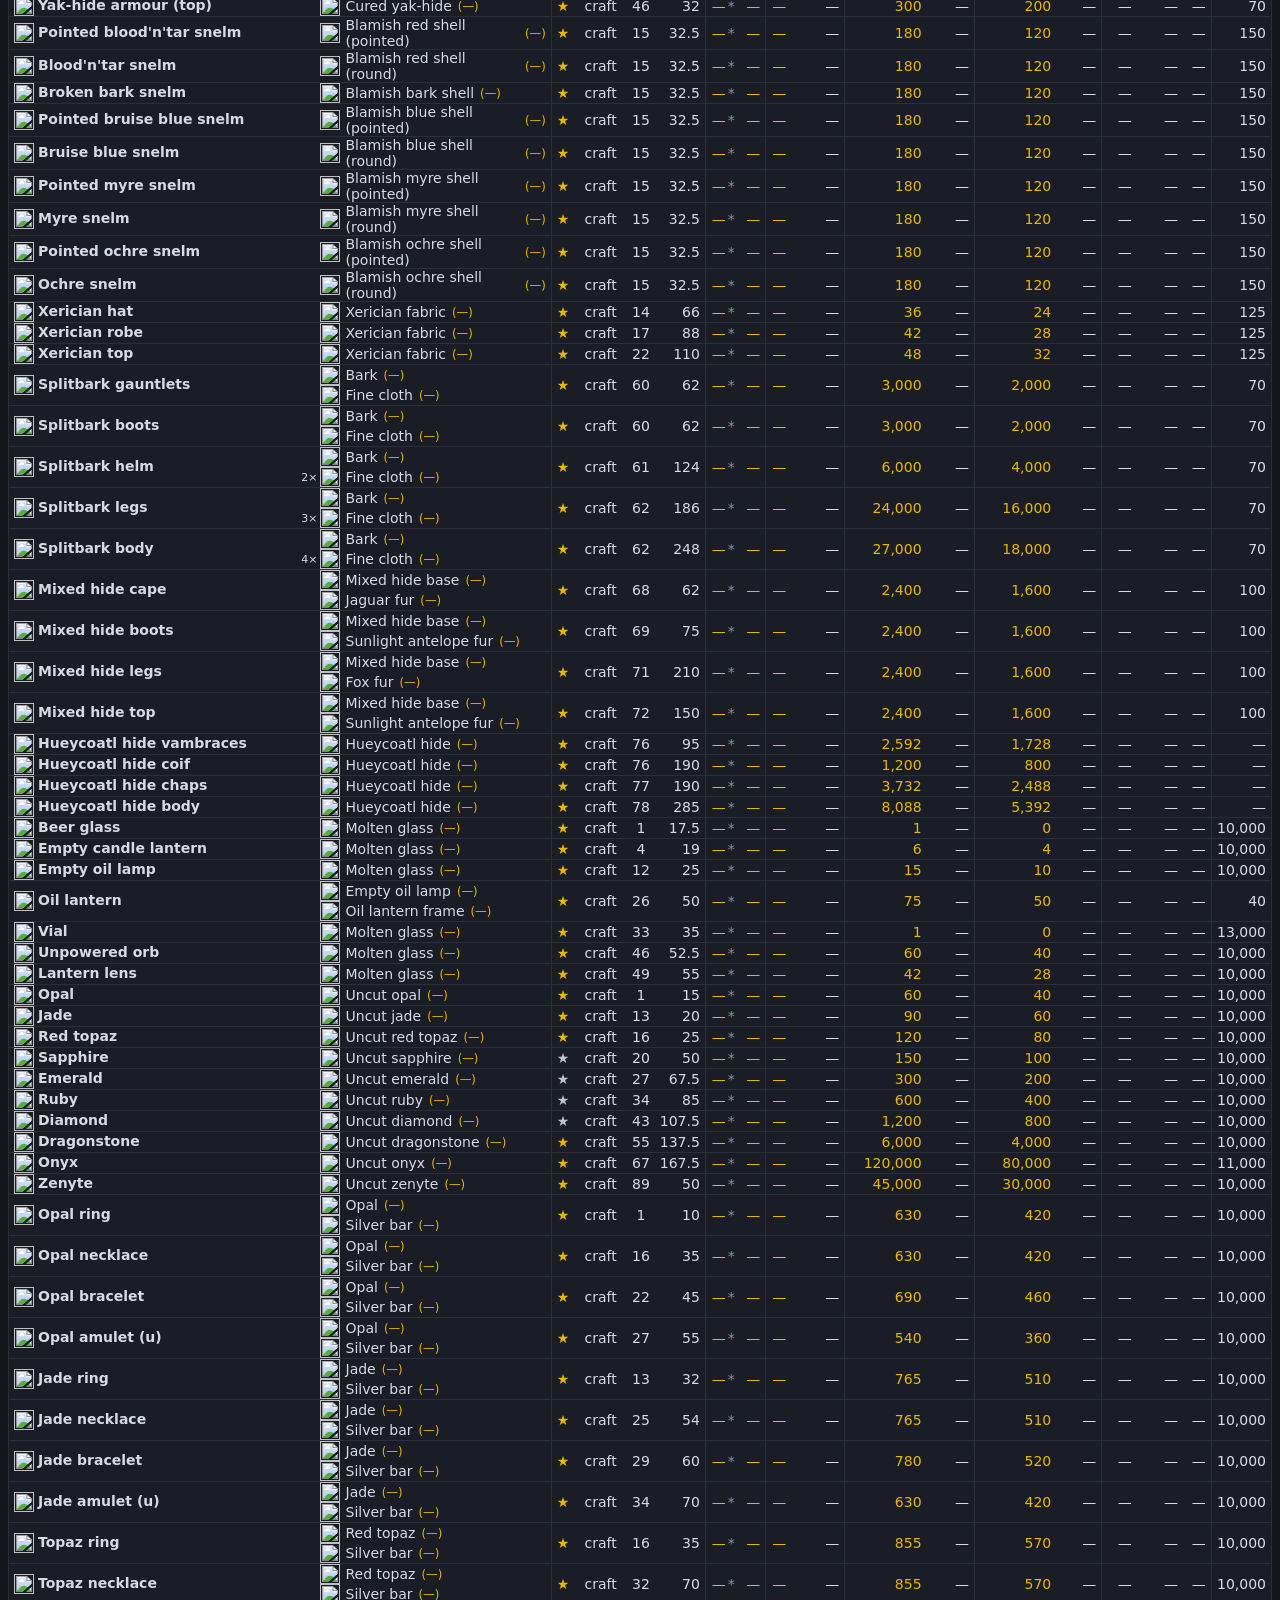
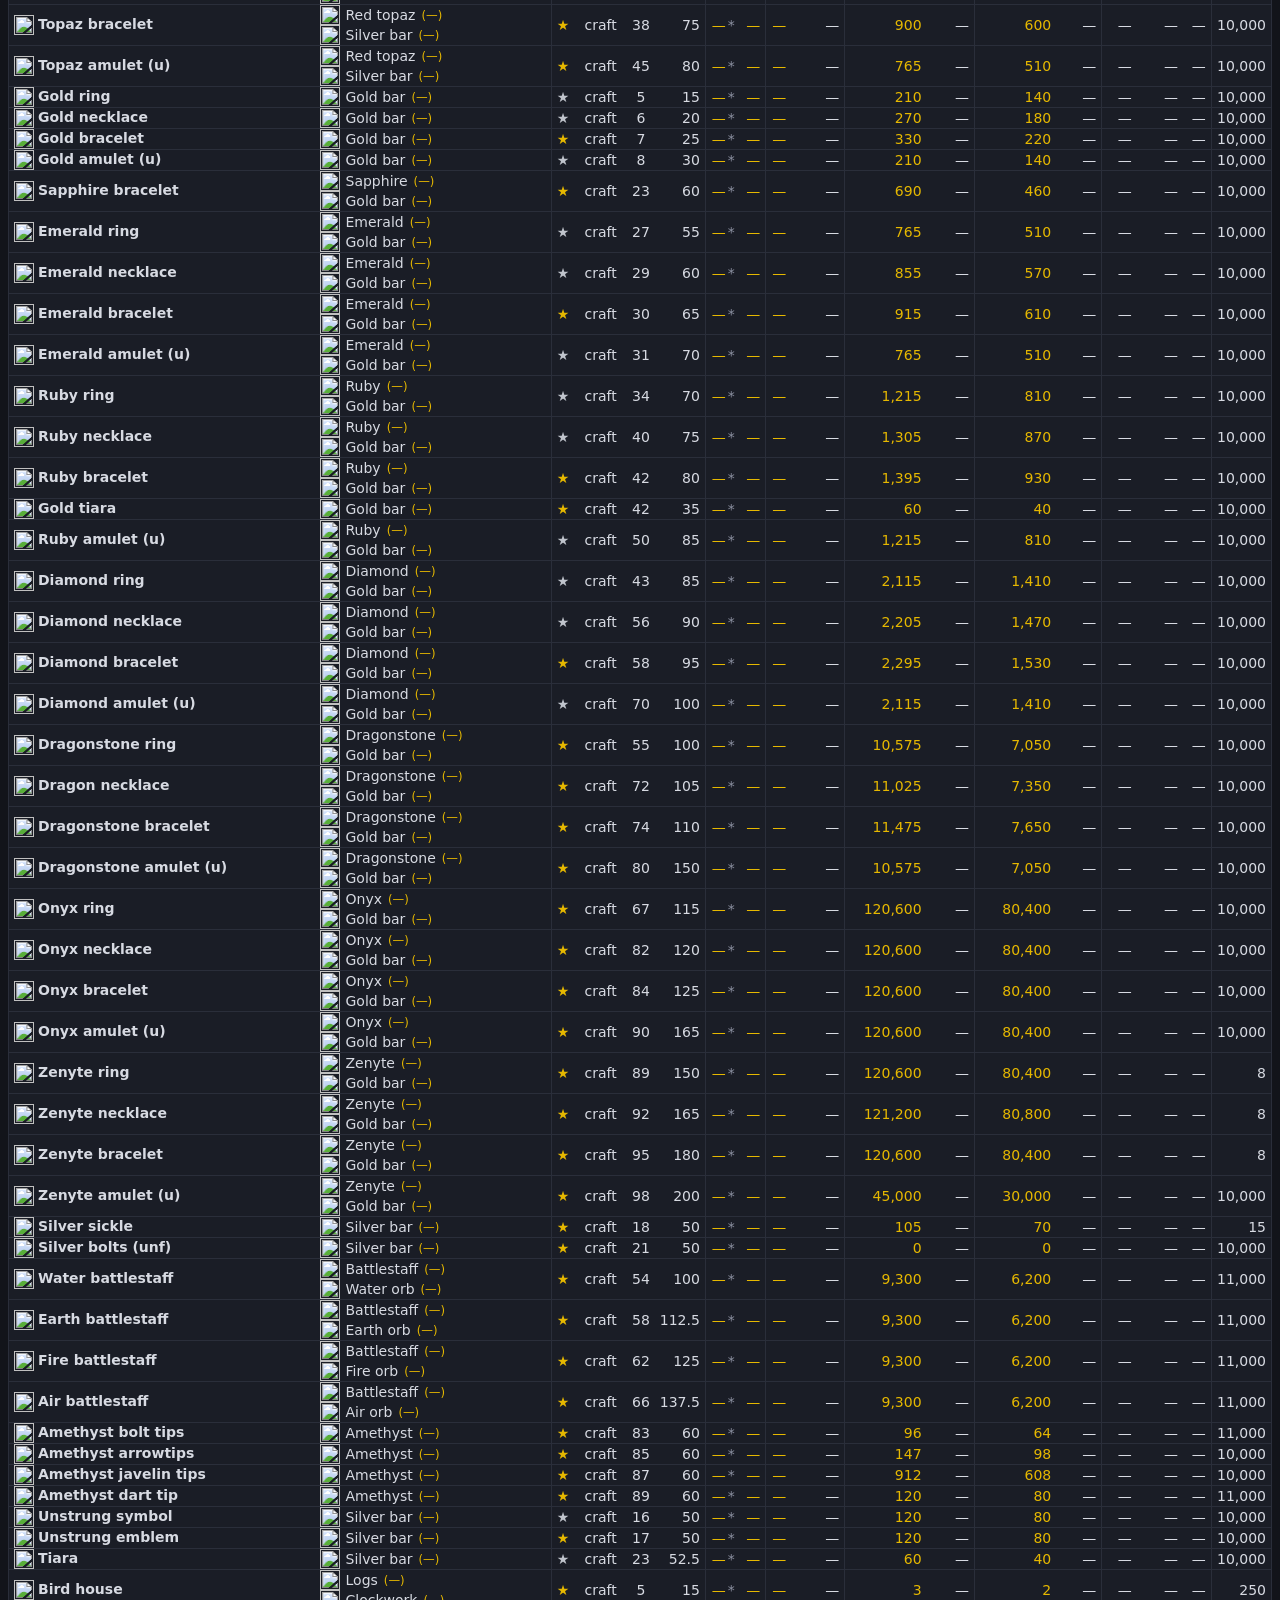
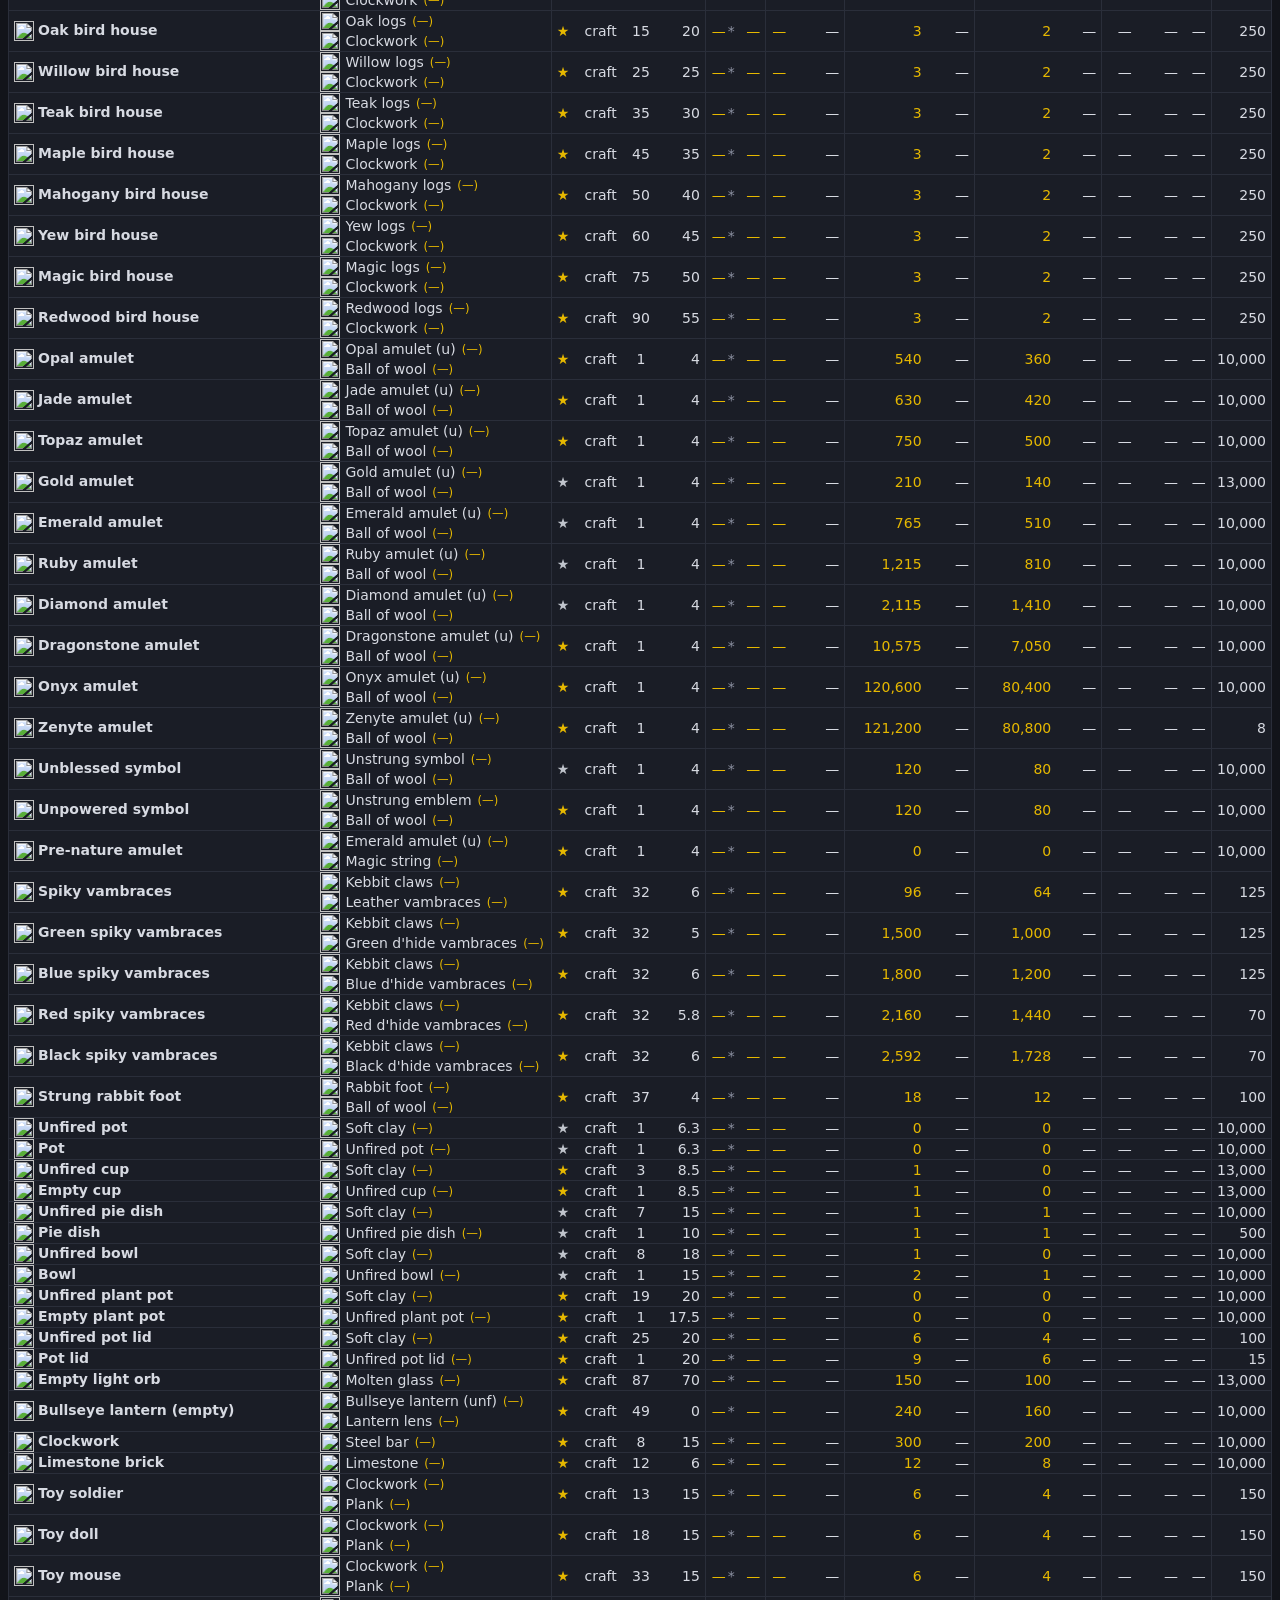
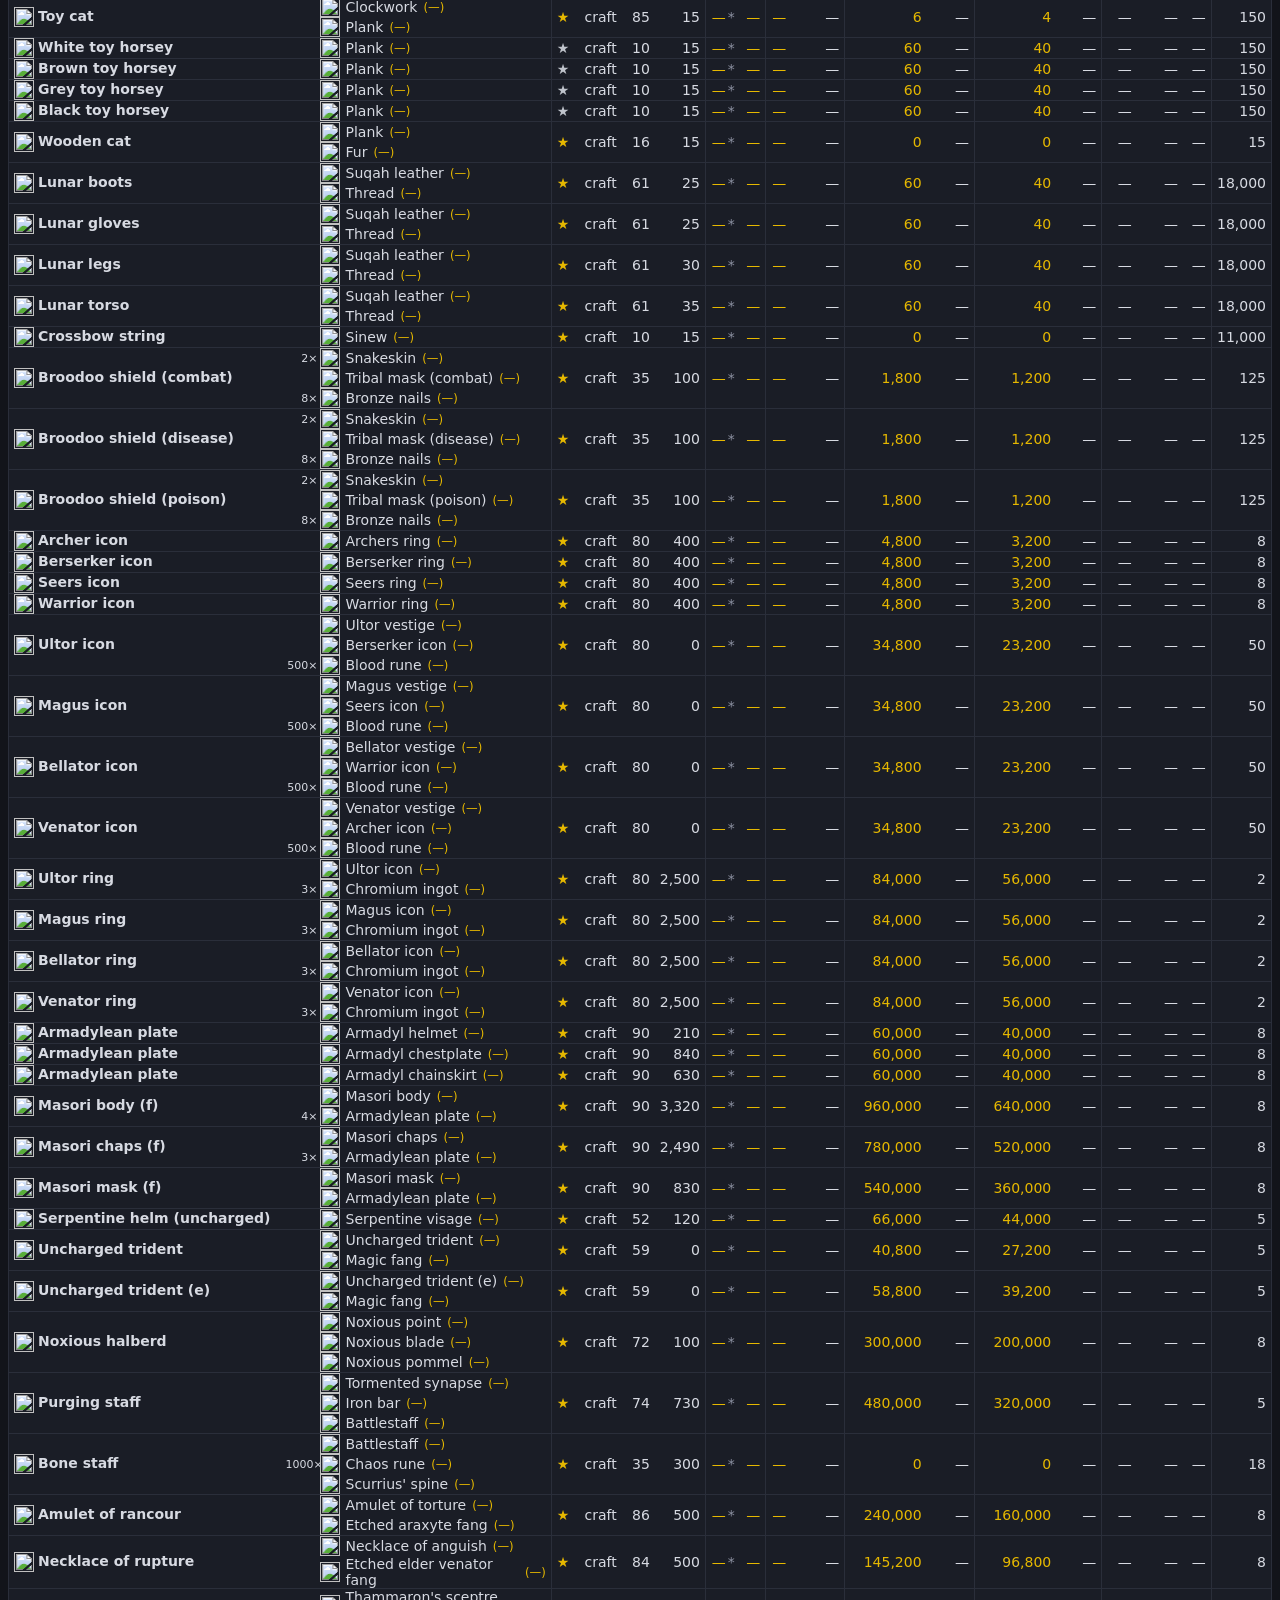
==== commit 5beb95c8: "add liquid gp and max net" ====
--- a/index.html
+++ b/index.html
@@ -20,6 +20,12 @@
         <div class="levels-side">
           <h2>Skill levels</h2>
           <div id="levels" class="level-grid"></div>
+        </div>
+        <div class="liquid-side">
+          <h2>Liquid gp</h2>
+          <label class="liquid-label" title="Liquid gold available for crafting.">
+            <input id="liquidGp" type="number" min="0" step="1" placeholder="e.g. 1000000" />
+          </label>
         </div>
         <div class="filters-side">
           <h2>Filters</h2>
--- a/styles.css
+++ b/styles.css
@@ -39,6 +39,7 @@
 .panel-cols { display: flex; gap: 16px; align-items: flex-start; flex-wrap: wrap; }
 .levels-side { flex: 1 1 0; min-width: 0; }
 .filters-side { flex: 1 1 0; min-width: 0; }
+.liquid-side { flex: 0 0 auto; min-width: 0; }
 @media (max-width: 800px) { .levels-side, .filters-side { flex-basis: 100%; } }
 
 .level-grid { display: grid; grid-template-columns: repeat(auto-fill, minmax(64px, 1fr)); gap: 8px; }
@@ -83,6 +84,8 @@
 .search-group { display: flex; flex-direction: column; gap: 4px; }
 .check-stack { display: flex; flex-direction: column; gap: 4px; justify-content: center; }
 .controls input[type='number'] { width: 110px; }
+.liquid-label { display: flex; flex-direction: column; gap: 4px; font-size: 12px; color: var(--muted); }
+.liquid-label input[type='number'] { width: 140px; }
 .controls input[type='text'], .controls input[type='search'] { width: 220px; }
 
 .recipe-table {
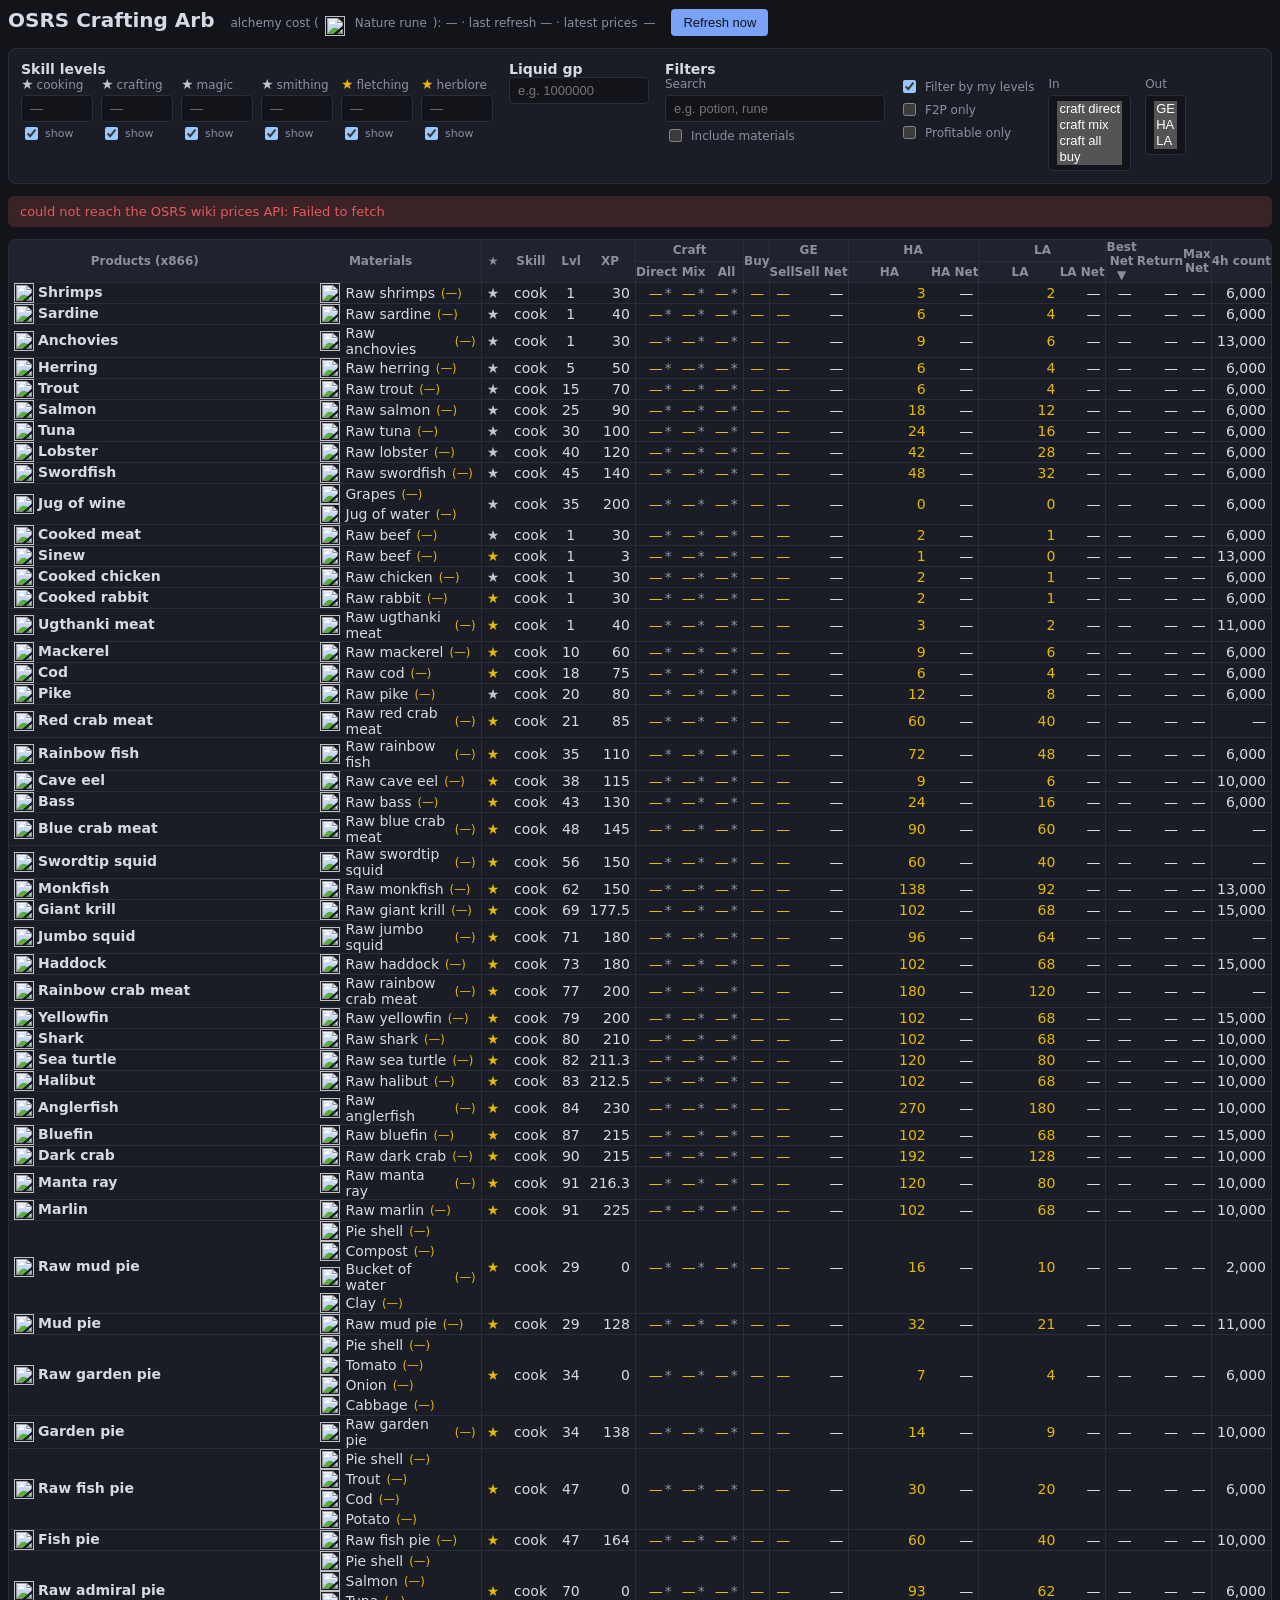
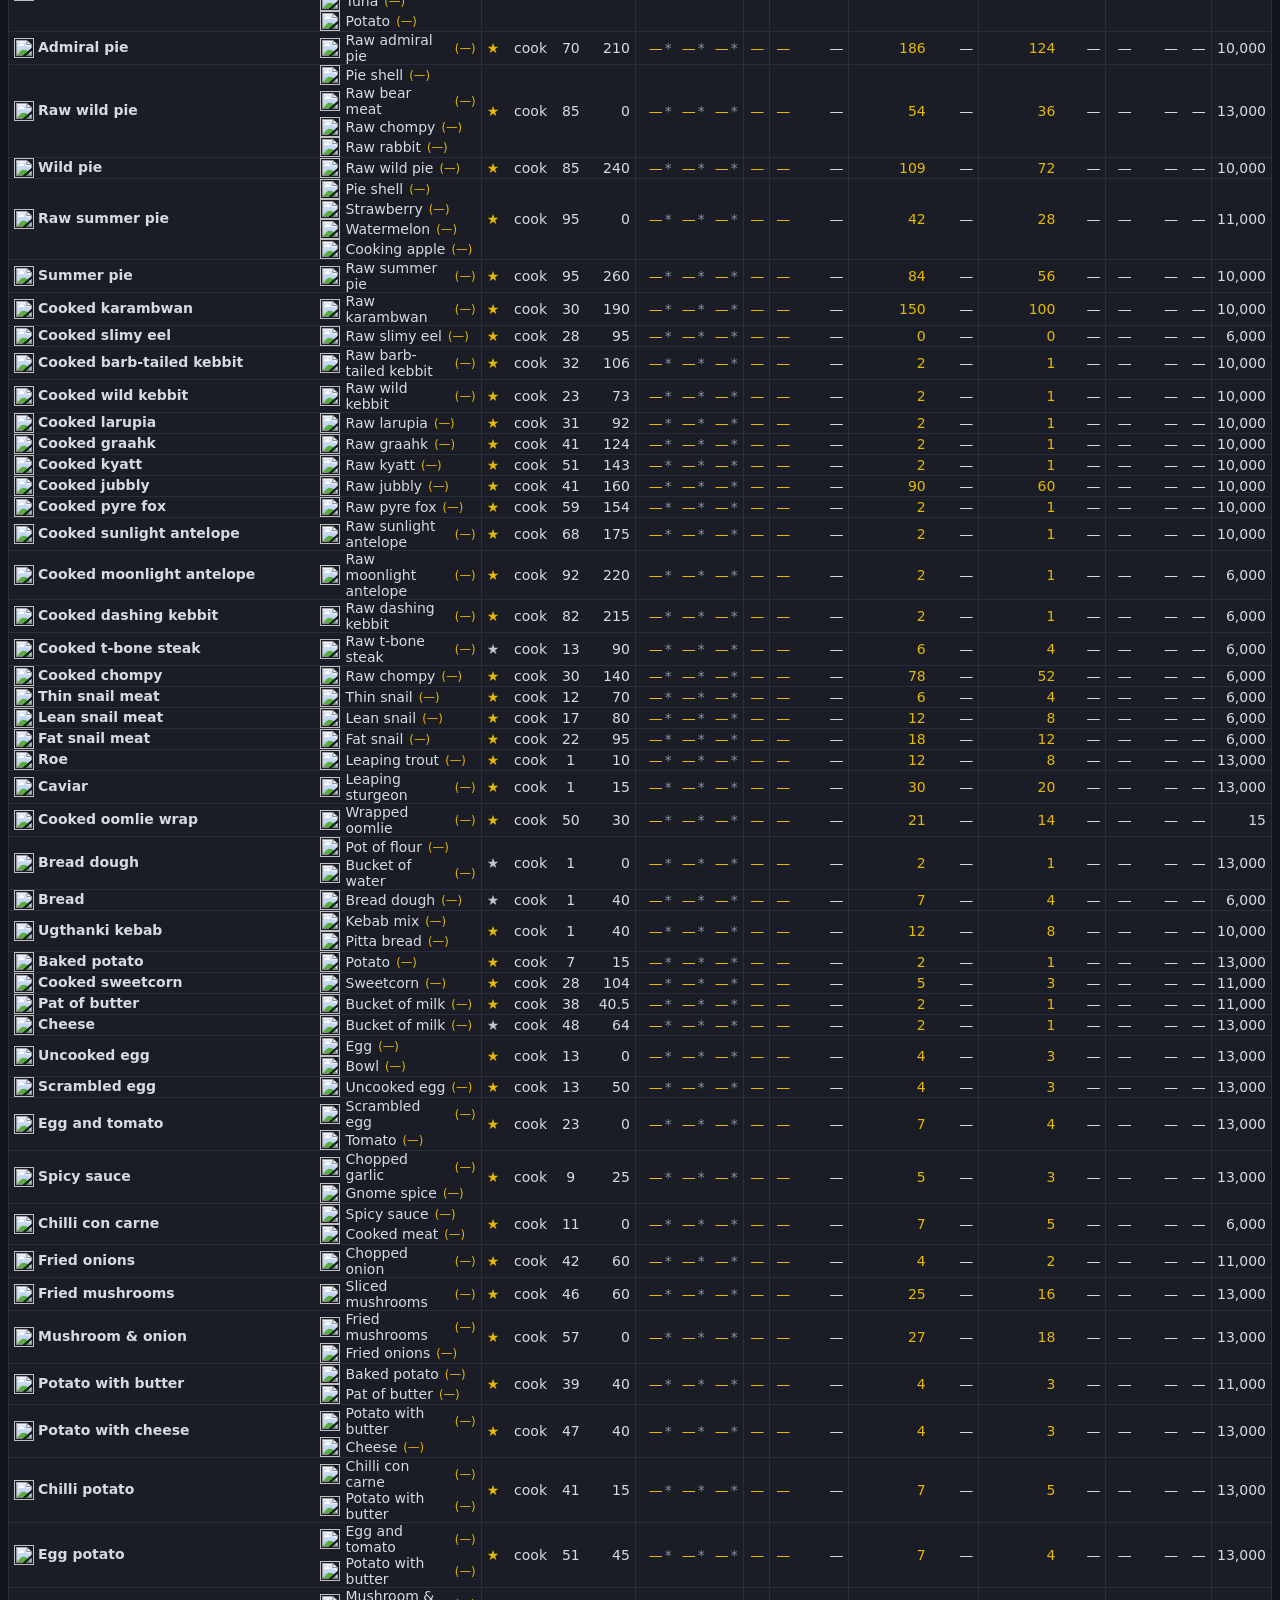
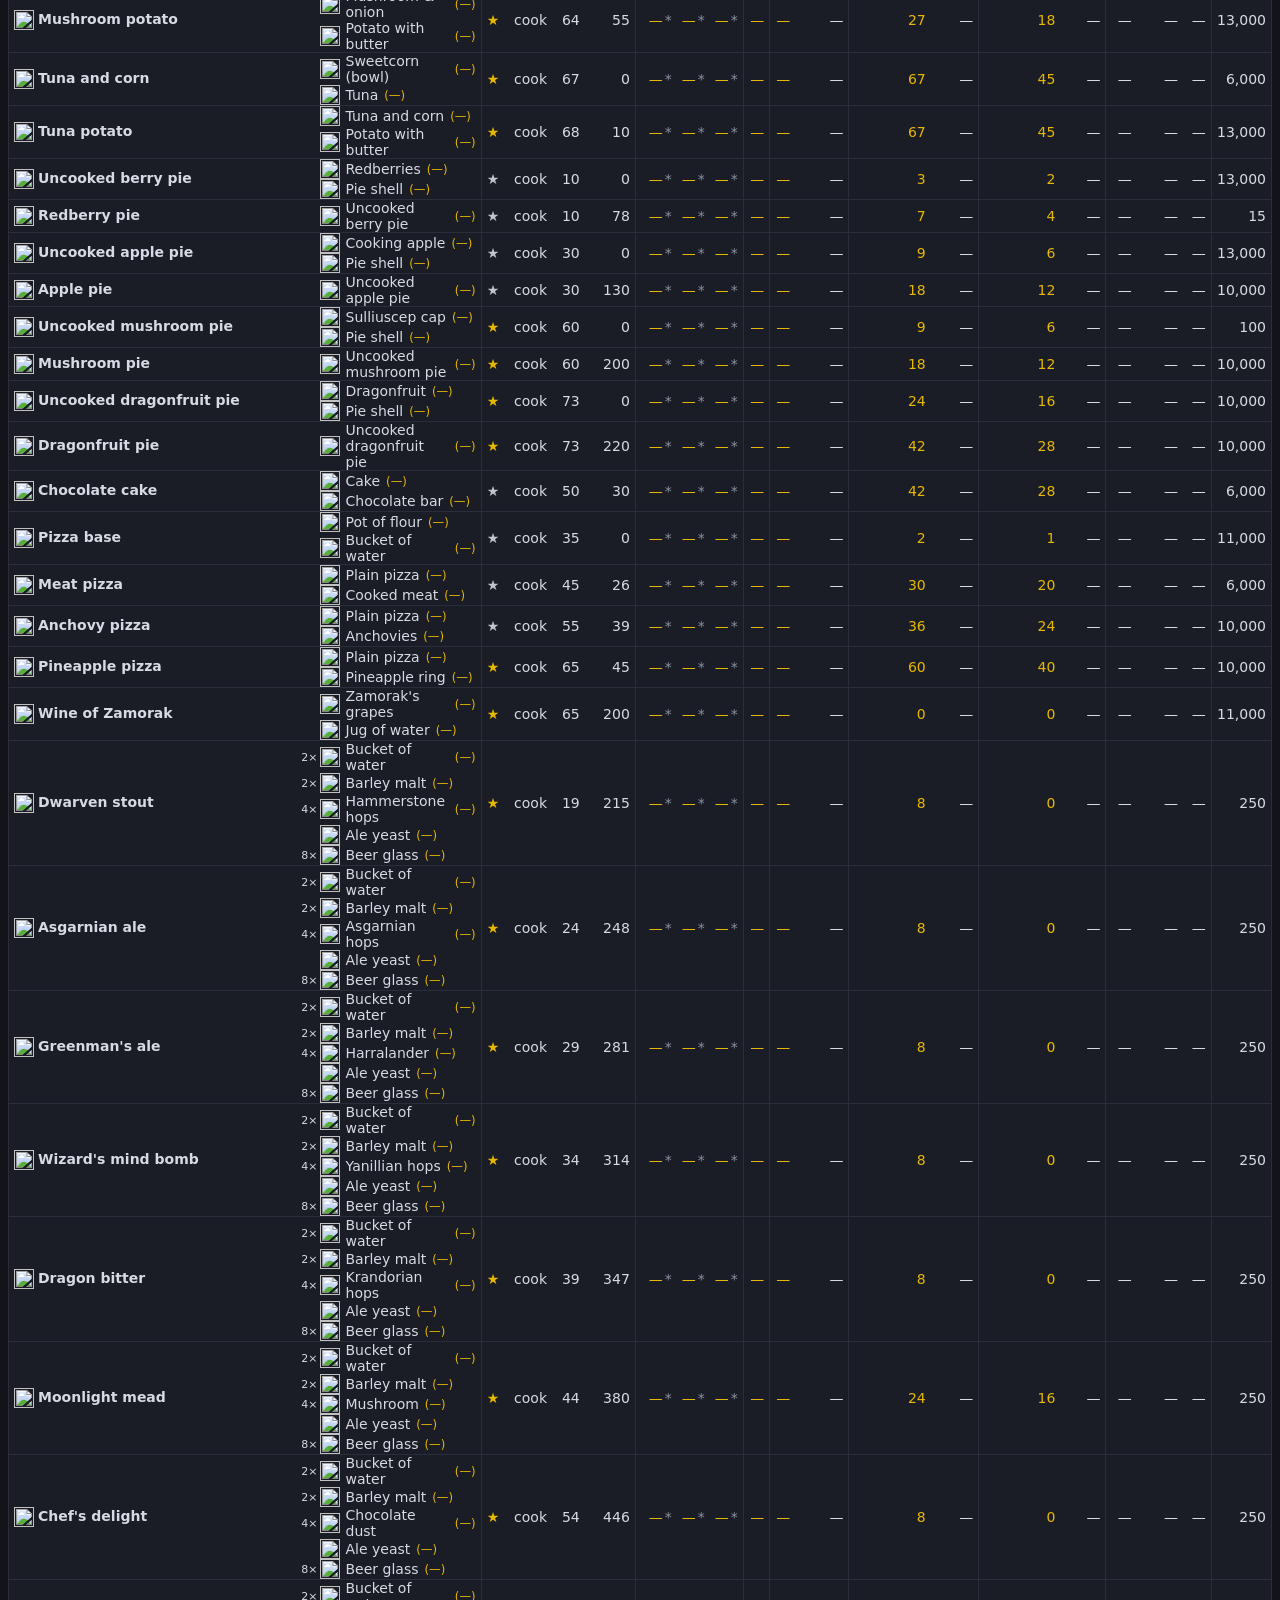
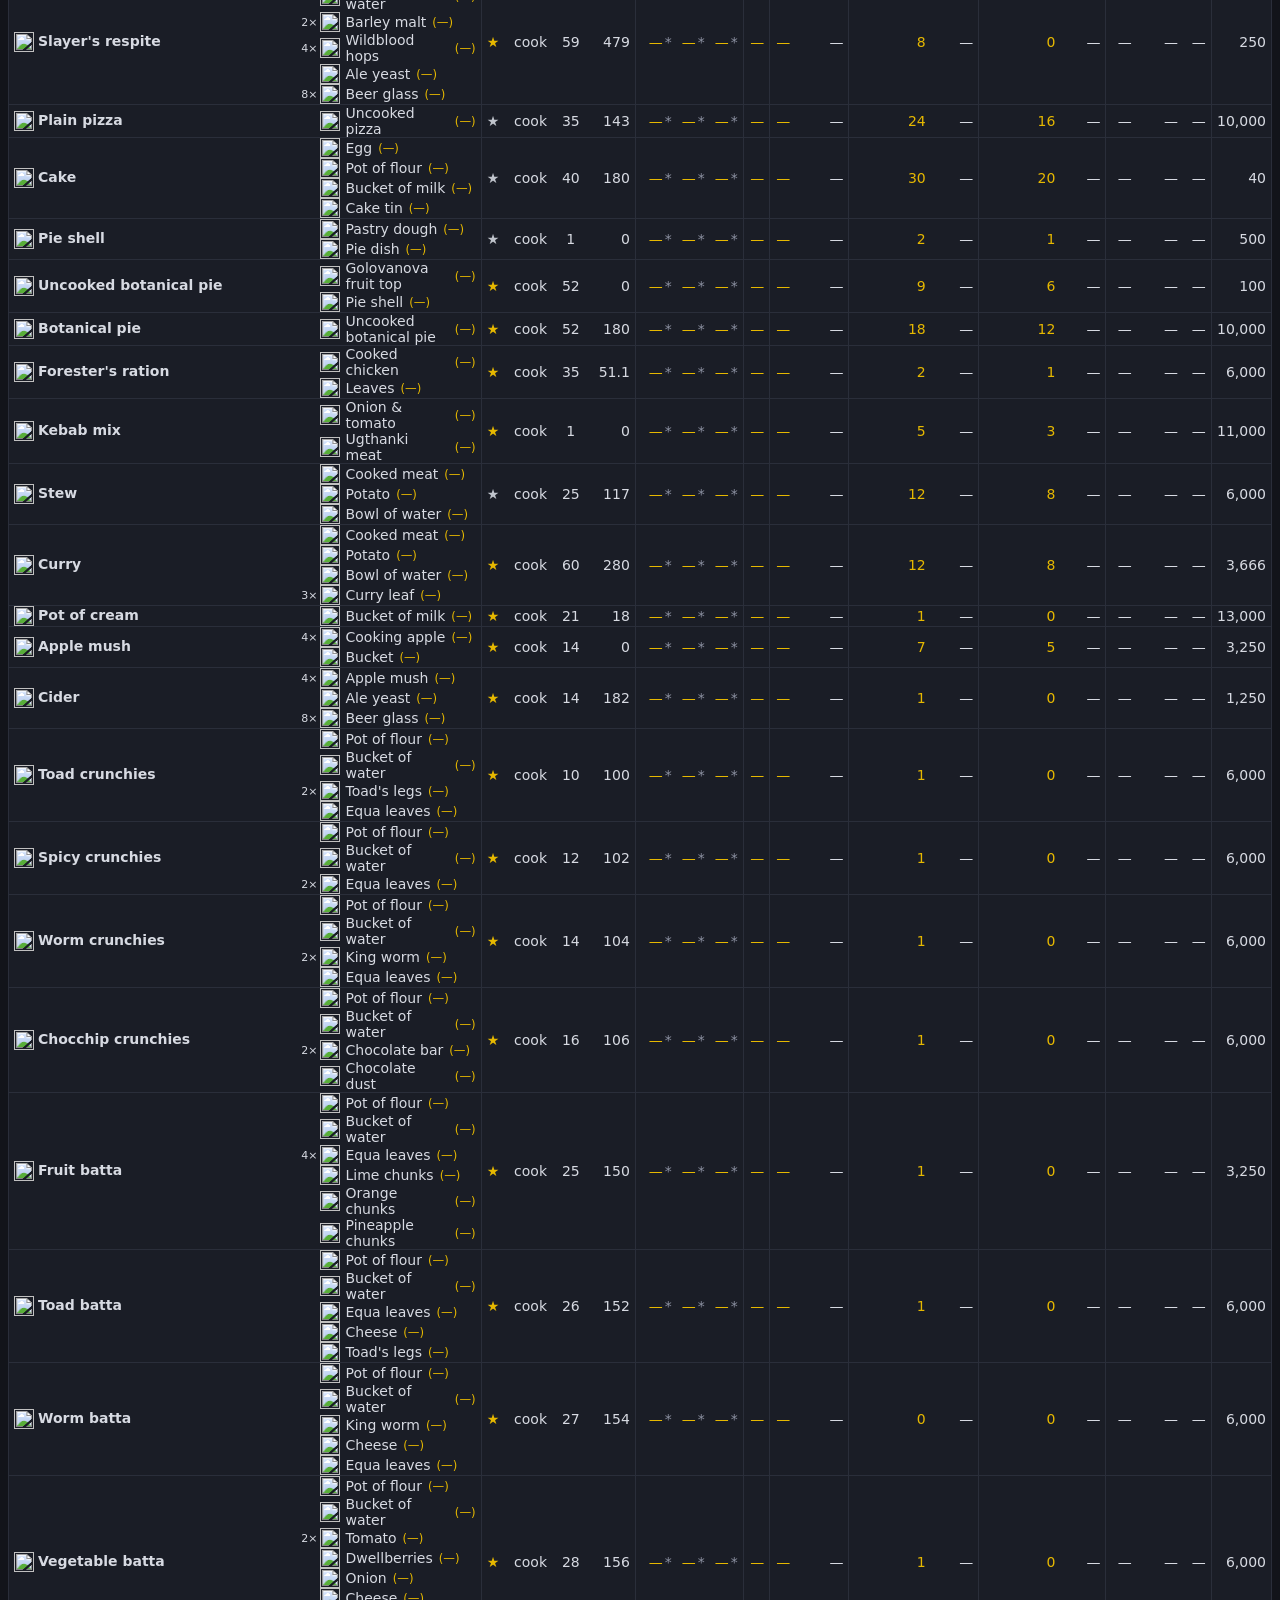
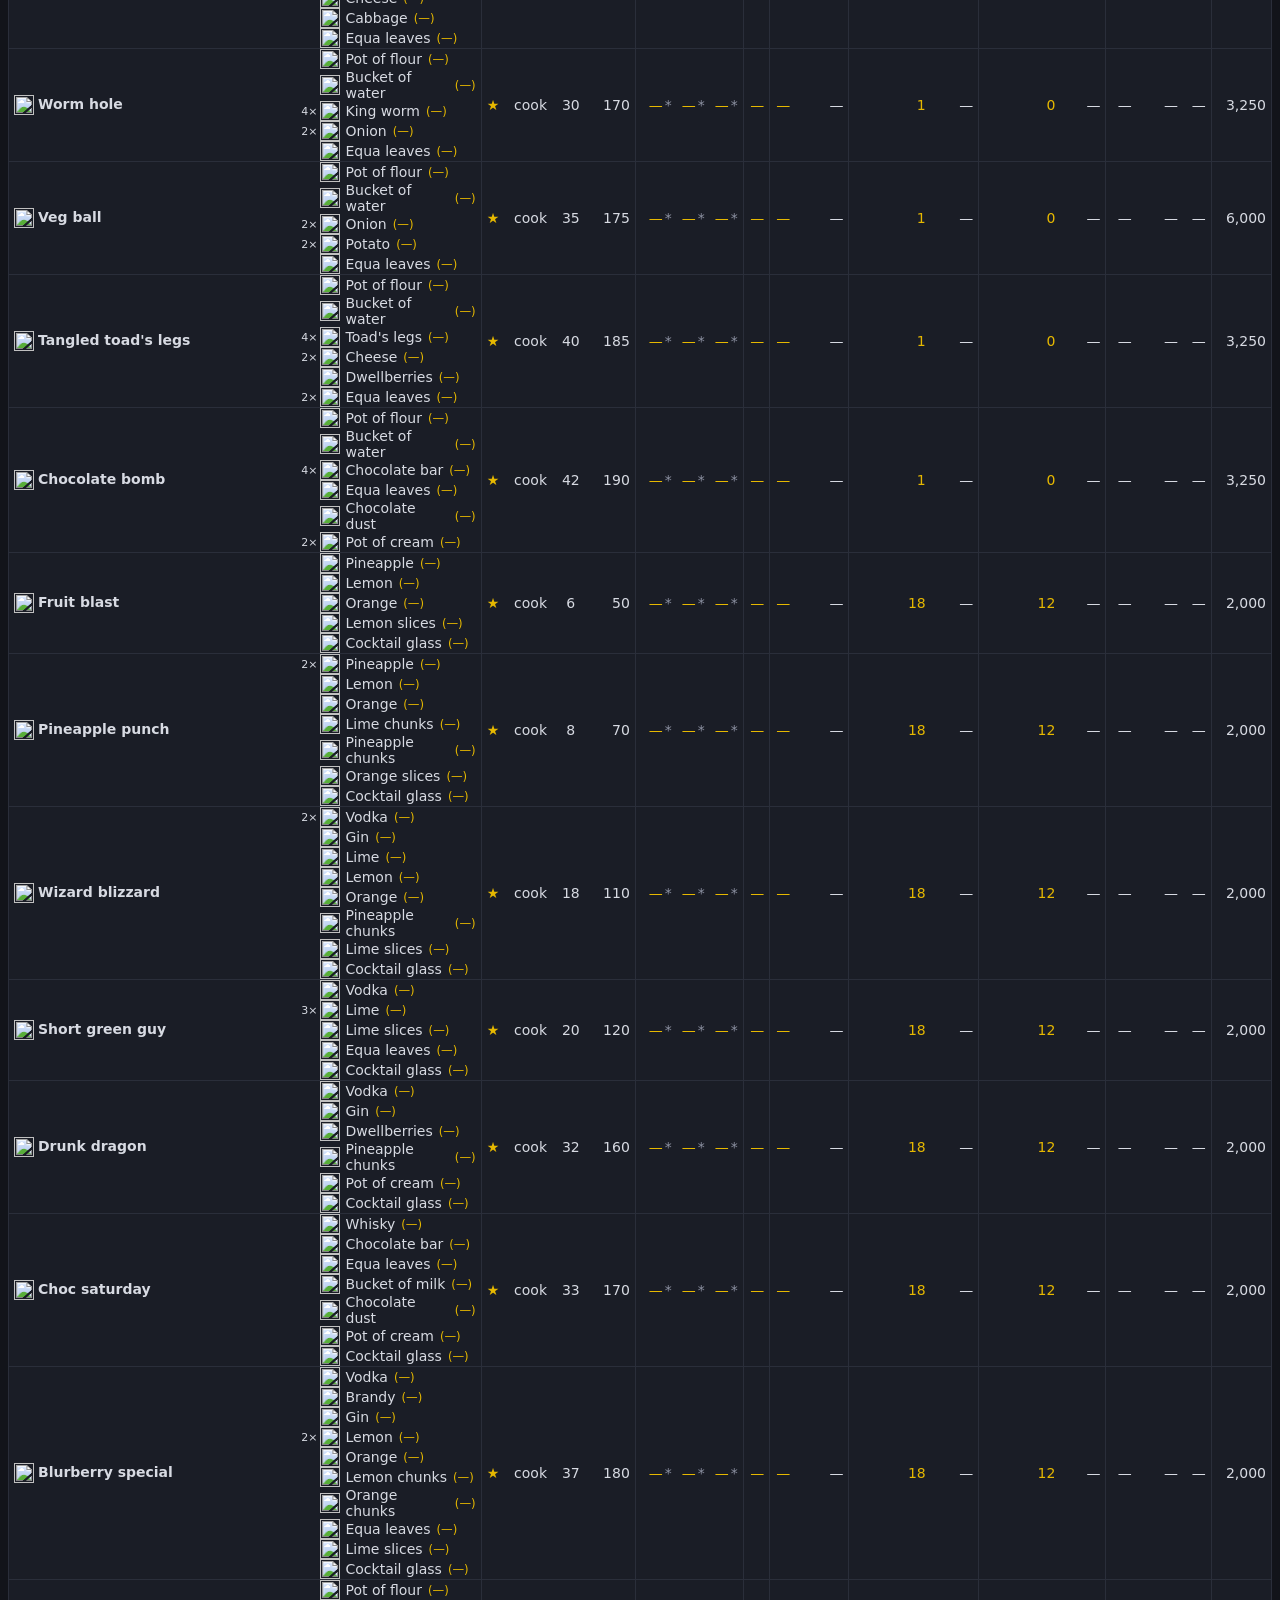
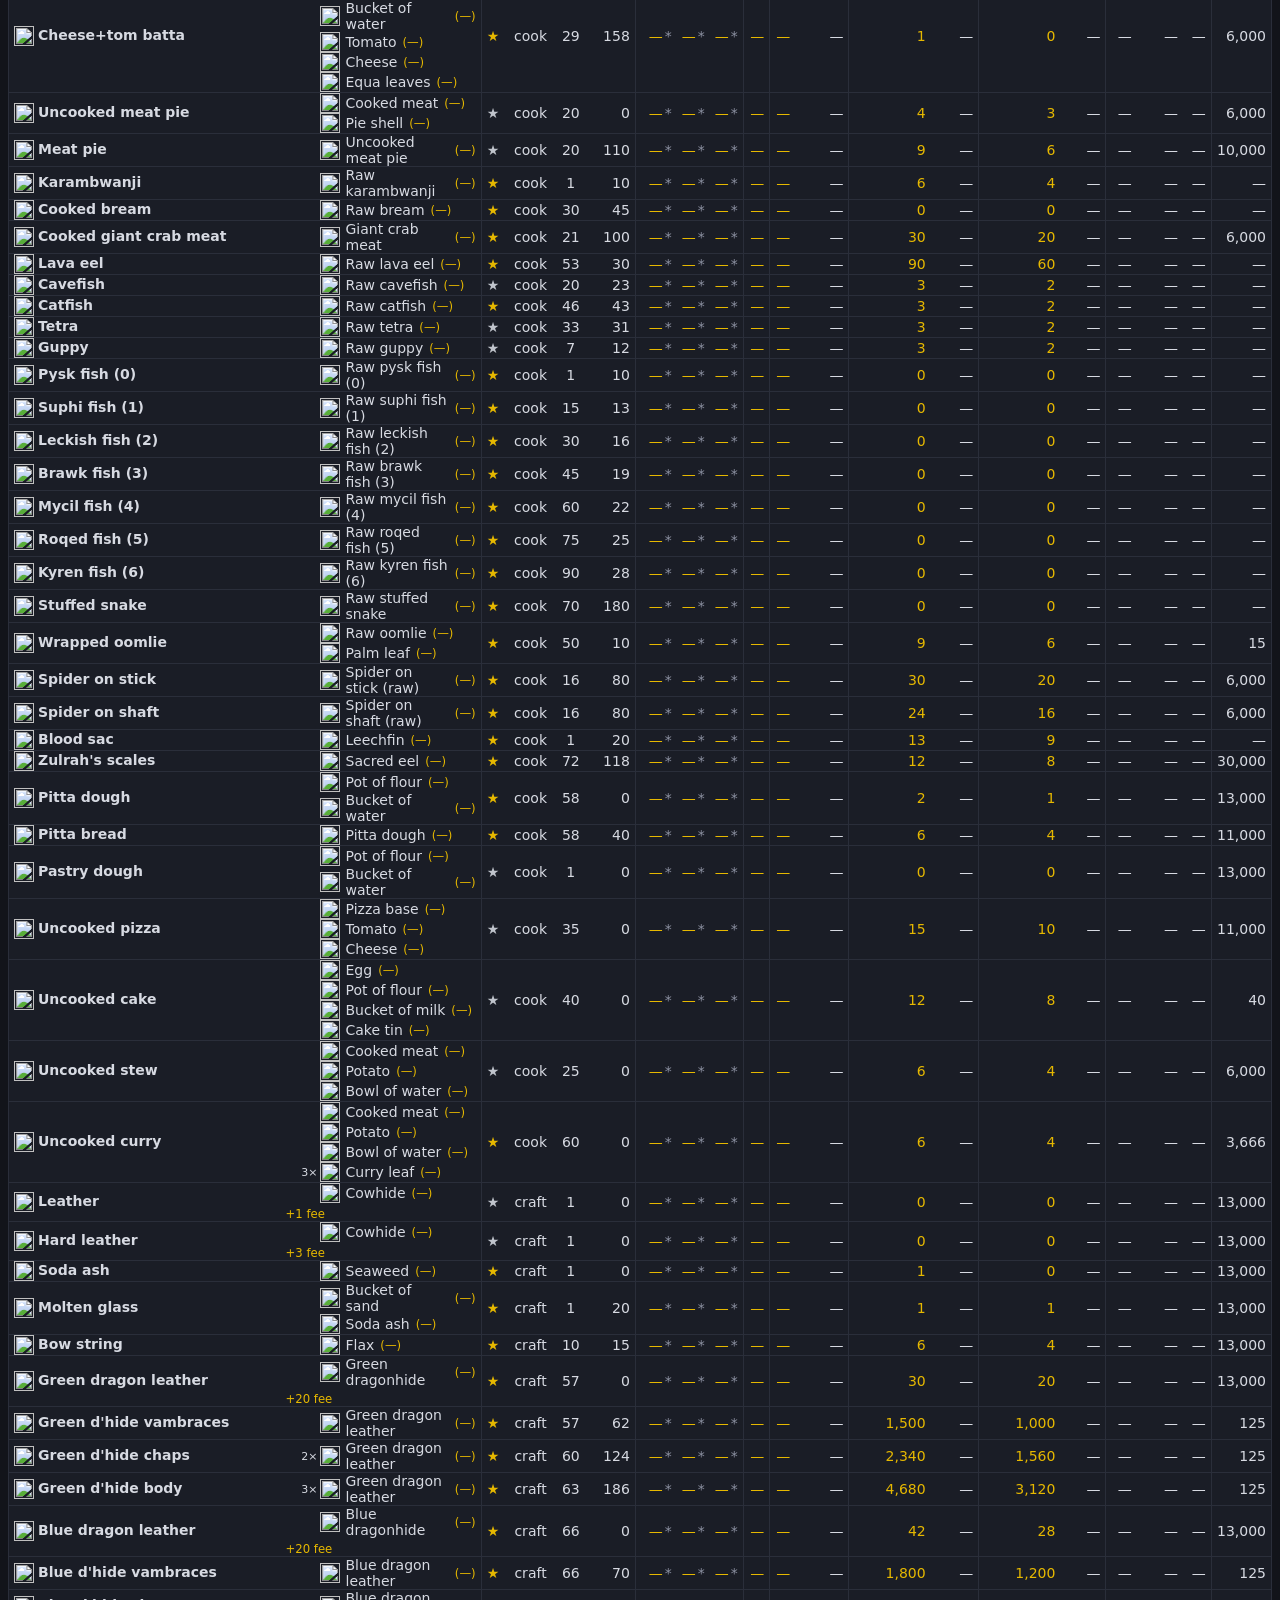
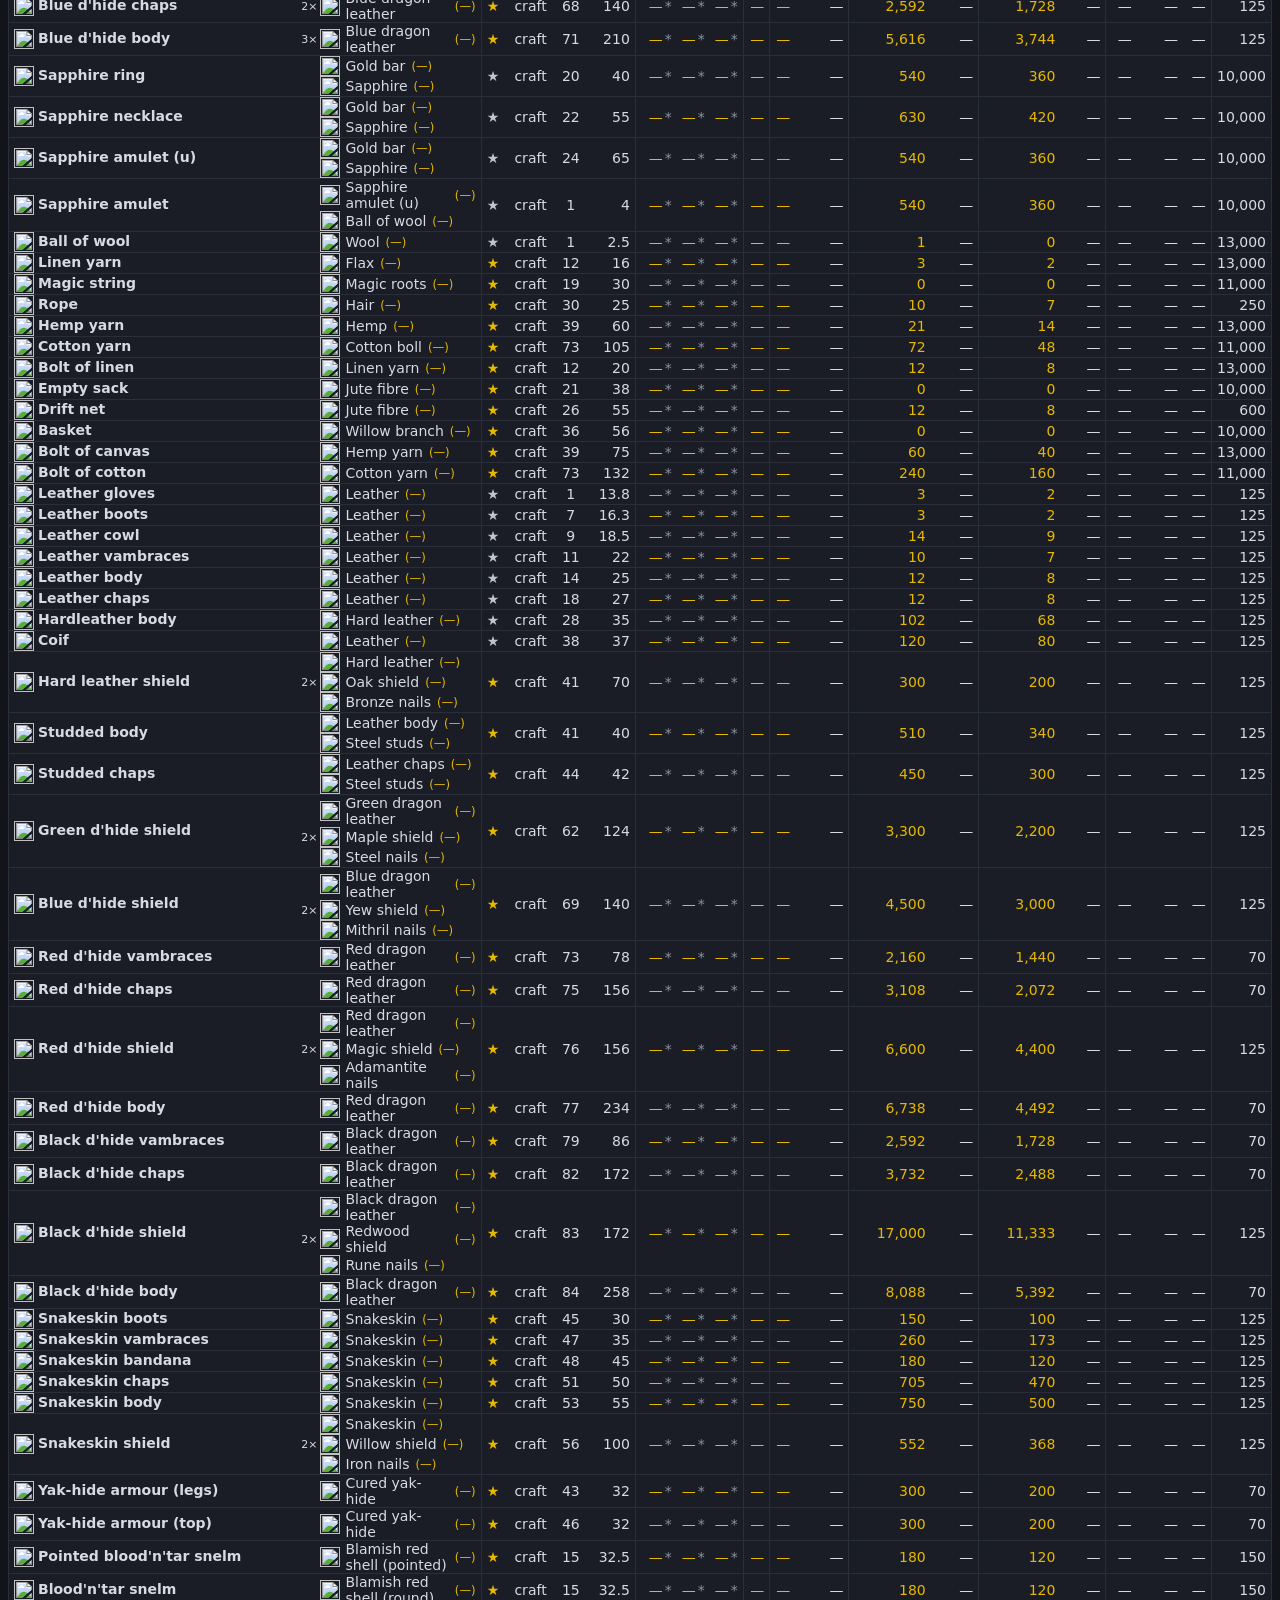
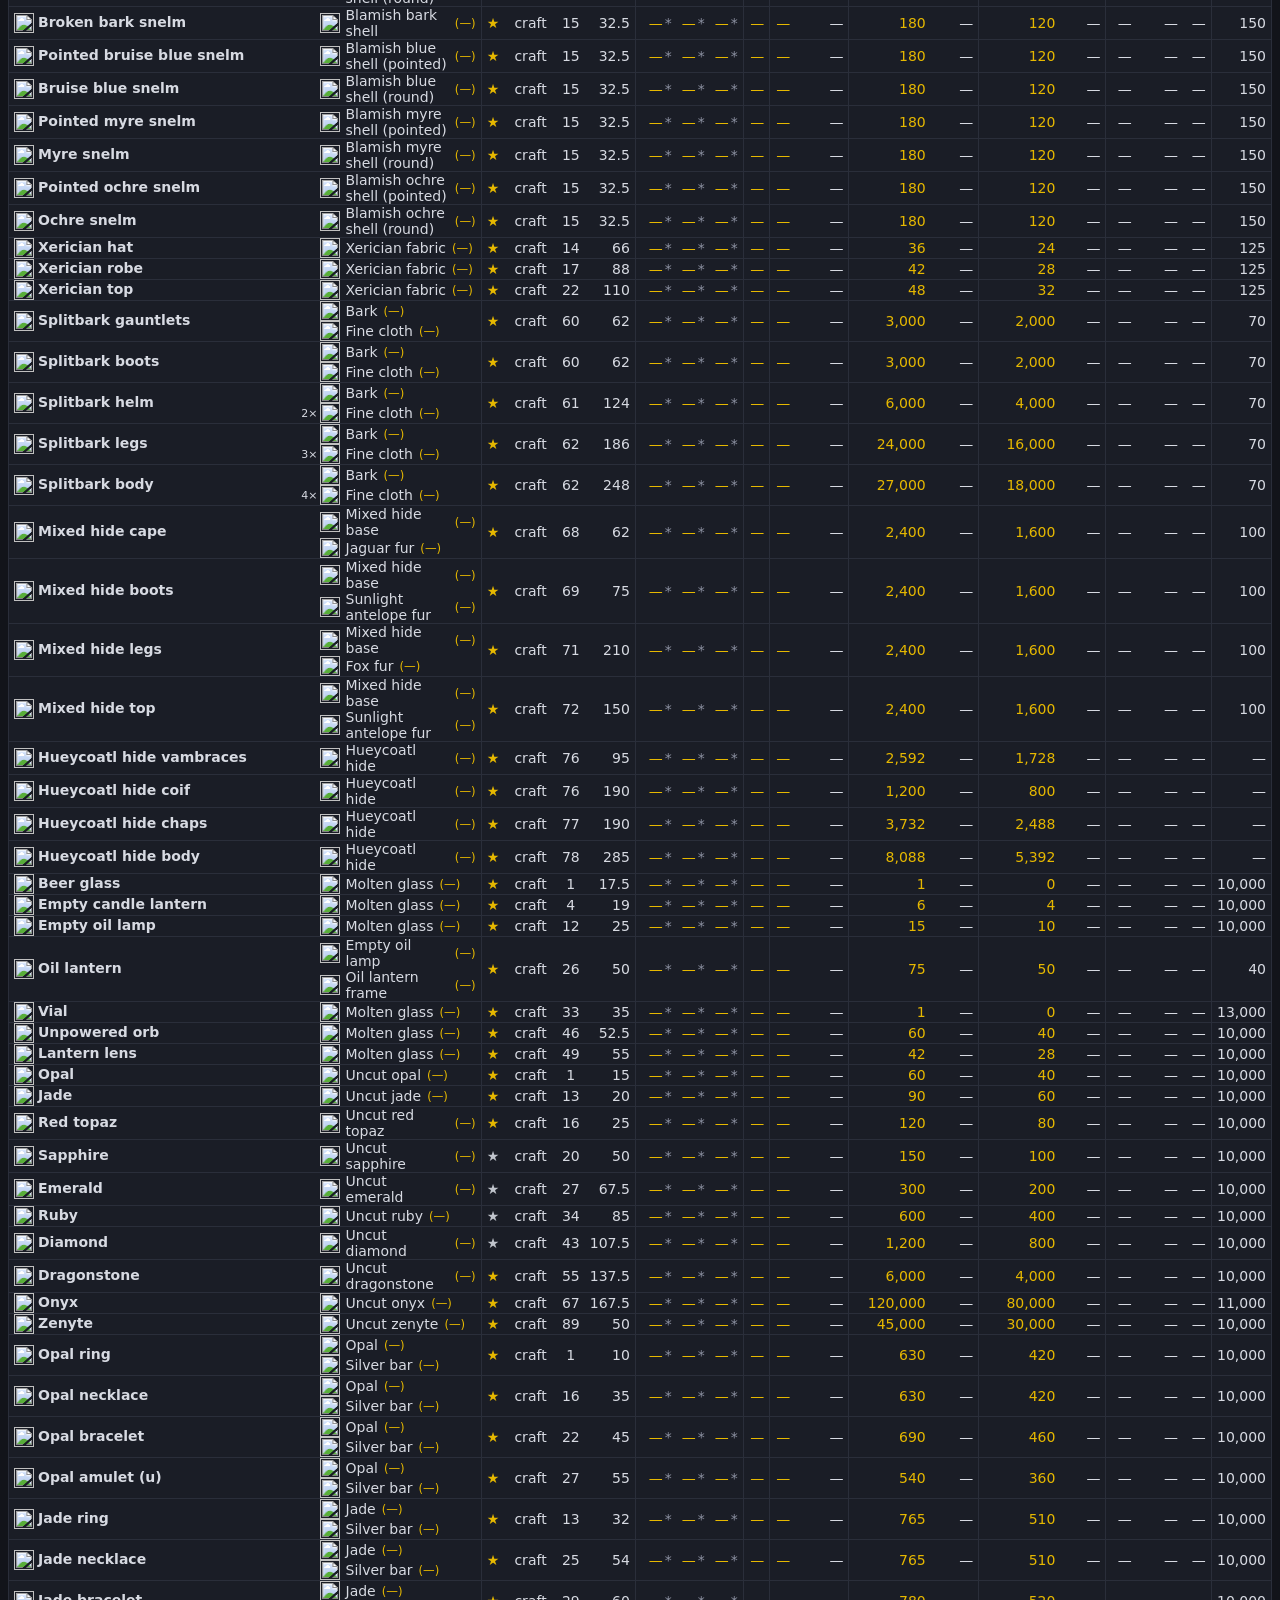
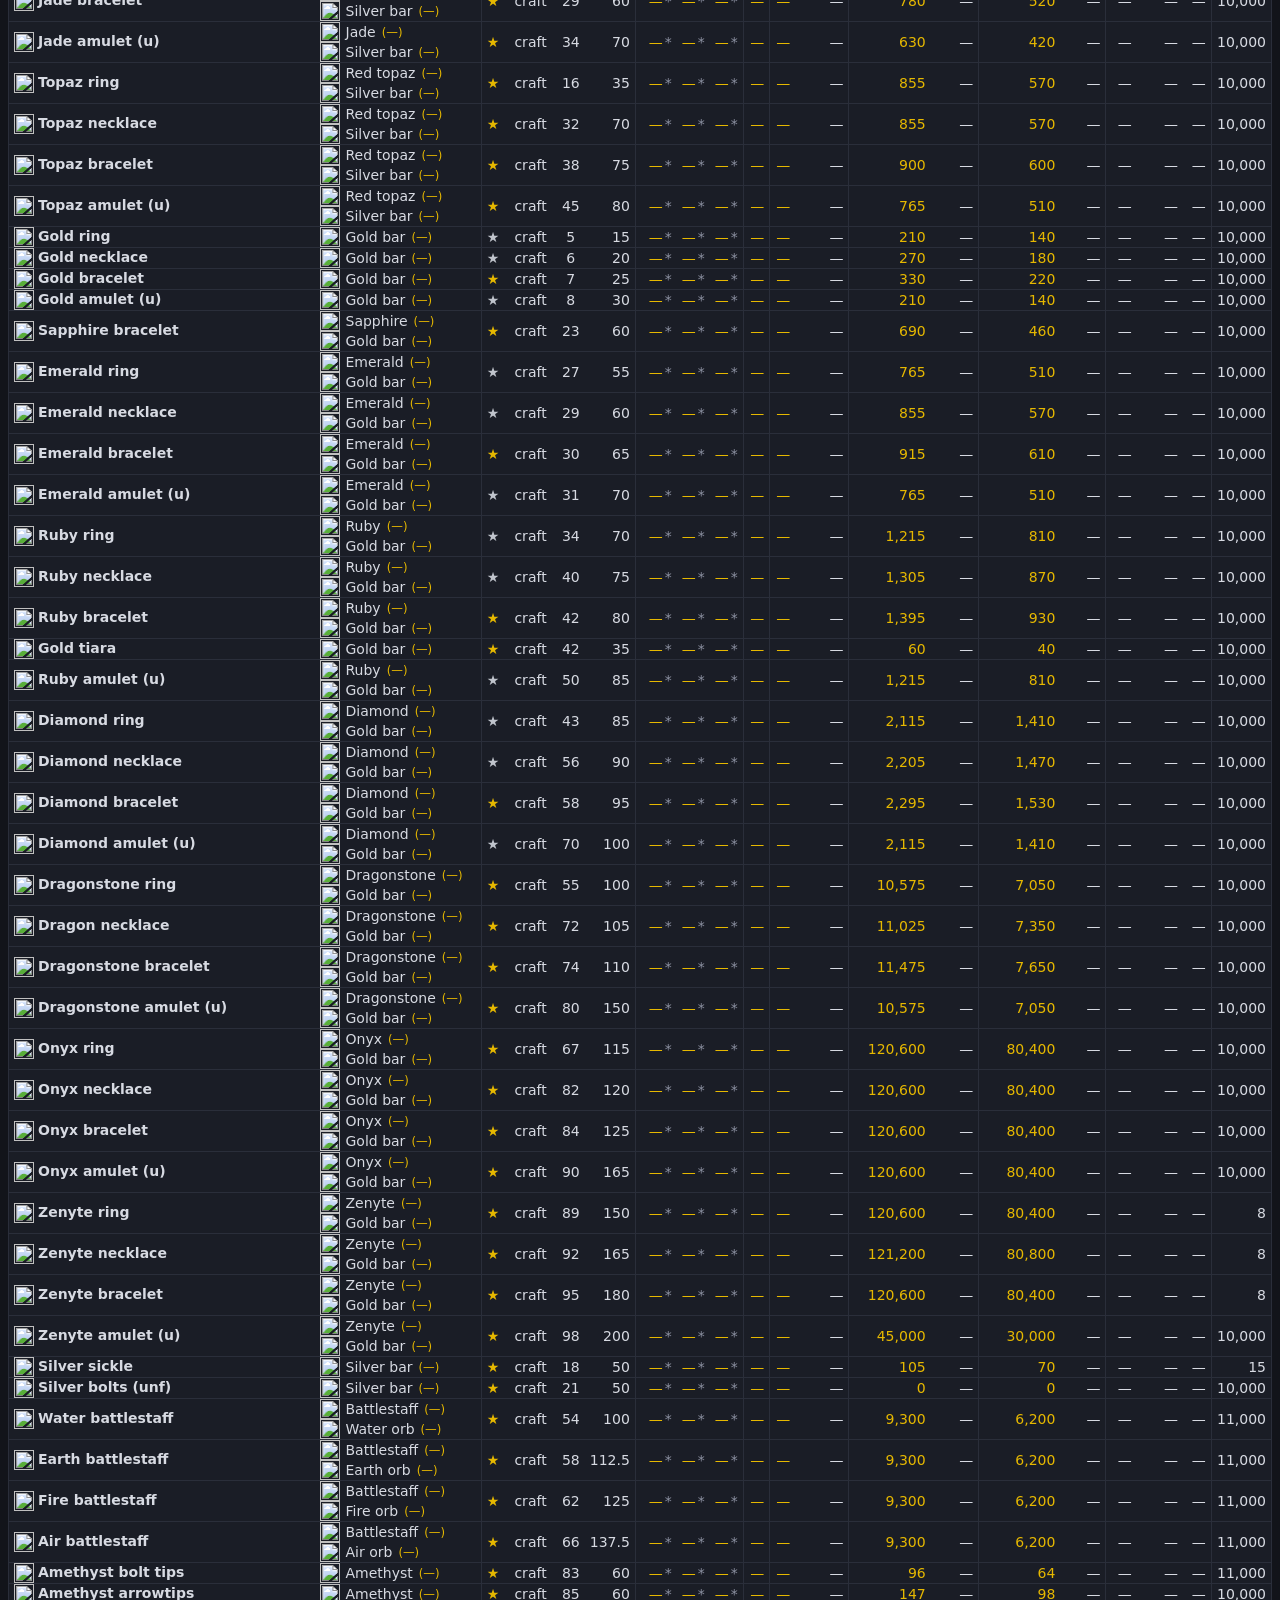
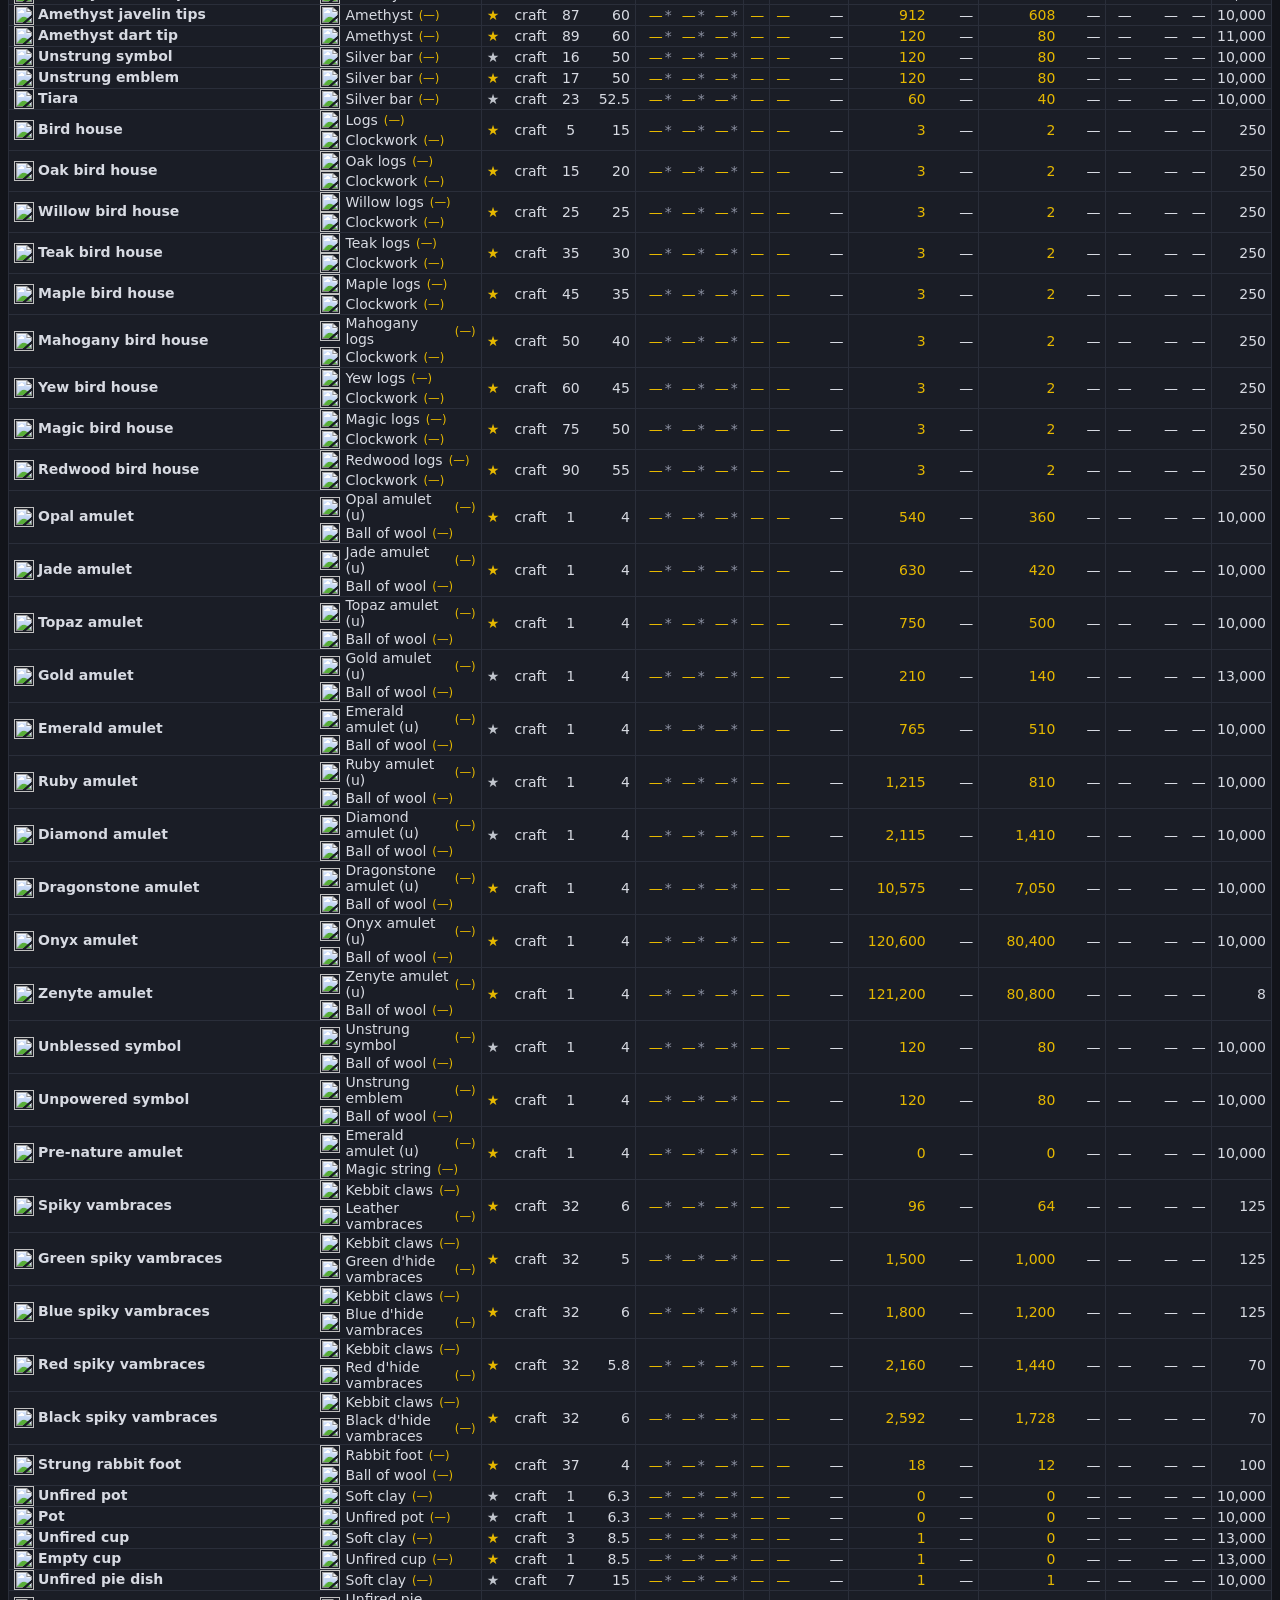
==== commit 8a1ee7ae: "expanded craft options" ====
--- a/index.html
+++ b/index.html
@@ -50,9 +50,11 @@
           <input id="profitableOnly" type="checkbox" /> Profitable only
         </label>
       </div>
-      <label title="Show/hide acquisition columns: craft = Craft, buy = Buy (product buy price). The nets, Best Net and Return use only the visible acquisition values (cheaper of Craft vs Buy x qty); empty selection hides both and blanks the nets.">In
-        <select id="insFilter" multiple size="2">
-          <option value="craft">craft</option>
+      <label title="Show/hide acquisition columns: direct = Craft Direct (buy every material, craft only the main product), mix = Craft Mix (cheapest of buy vs craft per material), all = Craft All (buy root materials, craft everything), buy = Buy (product buy price). The nets, Best Net and Return use only the visible acquisition values (cheapest visible); empty selection hides all and blanks the nets.">In
+        <select id="insFilter" multiple size="4">
+          <option value="direct">craft direct</option>
+          <option value="mix">craft mix</option>
+          <option value="all">craft all</option>
           <option value="buy">buy</option>
         </select>
       </label>
--- a/styles.css
+++ b/styles.css
@@ -37,16 +37,15 @@
   margin-bottom: 12px;
 }
 .panel-cols { display: flex; gap: 16px; align-items: flex-start; flex-wrap: wrap; }
-.levels-side { flex: 1 1 0; min-width: 0; }
+.levels-side { flex: 0 1 auto; min-width: 0; }
 .filters-side { flex: 1 1 0; min-width: 0; }
 .liquid-side { flex: 0 0 auto; min-width: 0; }
 @media (max-width: 800px) { .levels-side, .filters-side { flex-basis: 100%; } }
 
-.level-grid { display: grid; grid-template-columns: repeat(auto-fill, minmax(64px, 1fr)); gap: 8px; }
-.level-input { display: flex; flex-direction: column; gap: 2px; font-size: 12px; color: var(--muted); }
+.level-grid { display: flex; flex-wrap: wrap; gap: 8px; }
+.level-input { width: 72px; display: flex; flex-direction: column; gap: 2px; font-size: 12px; color: var(--muted); }
 .level-input > span { line-height: 16px; }
 .level-input input[type='number'] { width: 100%; }
-.player-cell { grid-column: span 2; }
 .player-cell input { width: 100%; }
 .level-input .badge { margin-right: 3px; }
 .show-toggle {
@@ -300,6 +299,7 @@
 
 /* gp amounts in gold; net stays pos/neg; counts/levels/volumes stay default */
 .gp { color: var(--gold); }
+.gp.small { font-size: 11px; }
 
 /* stock under a buy value: units traded at that price, white per request */
 .stock { color: #fff; font-size: 11px; }
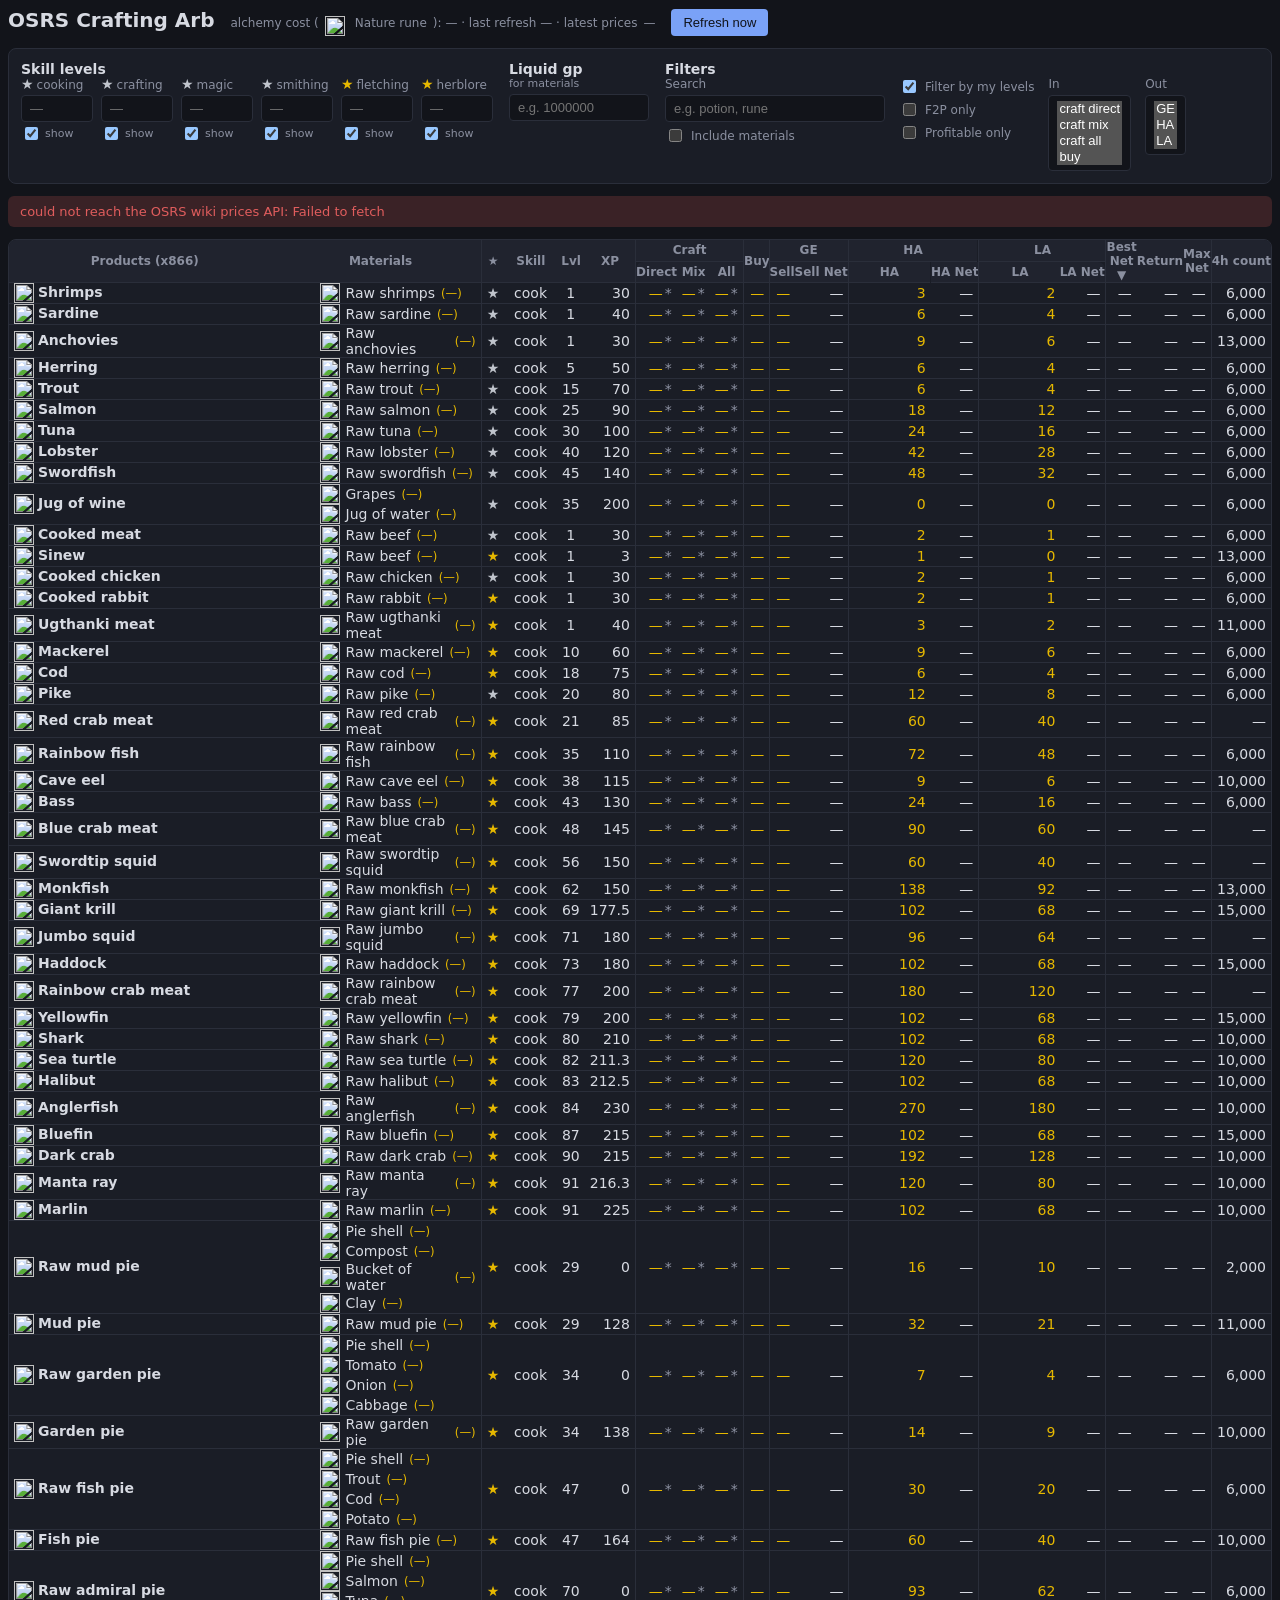
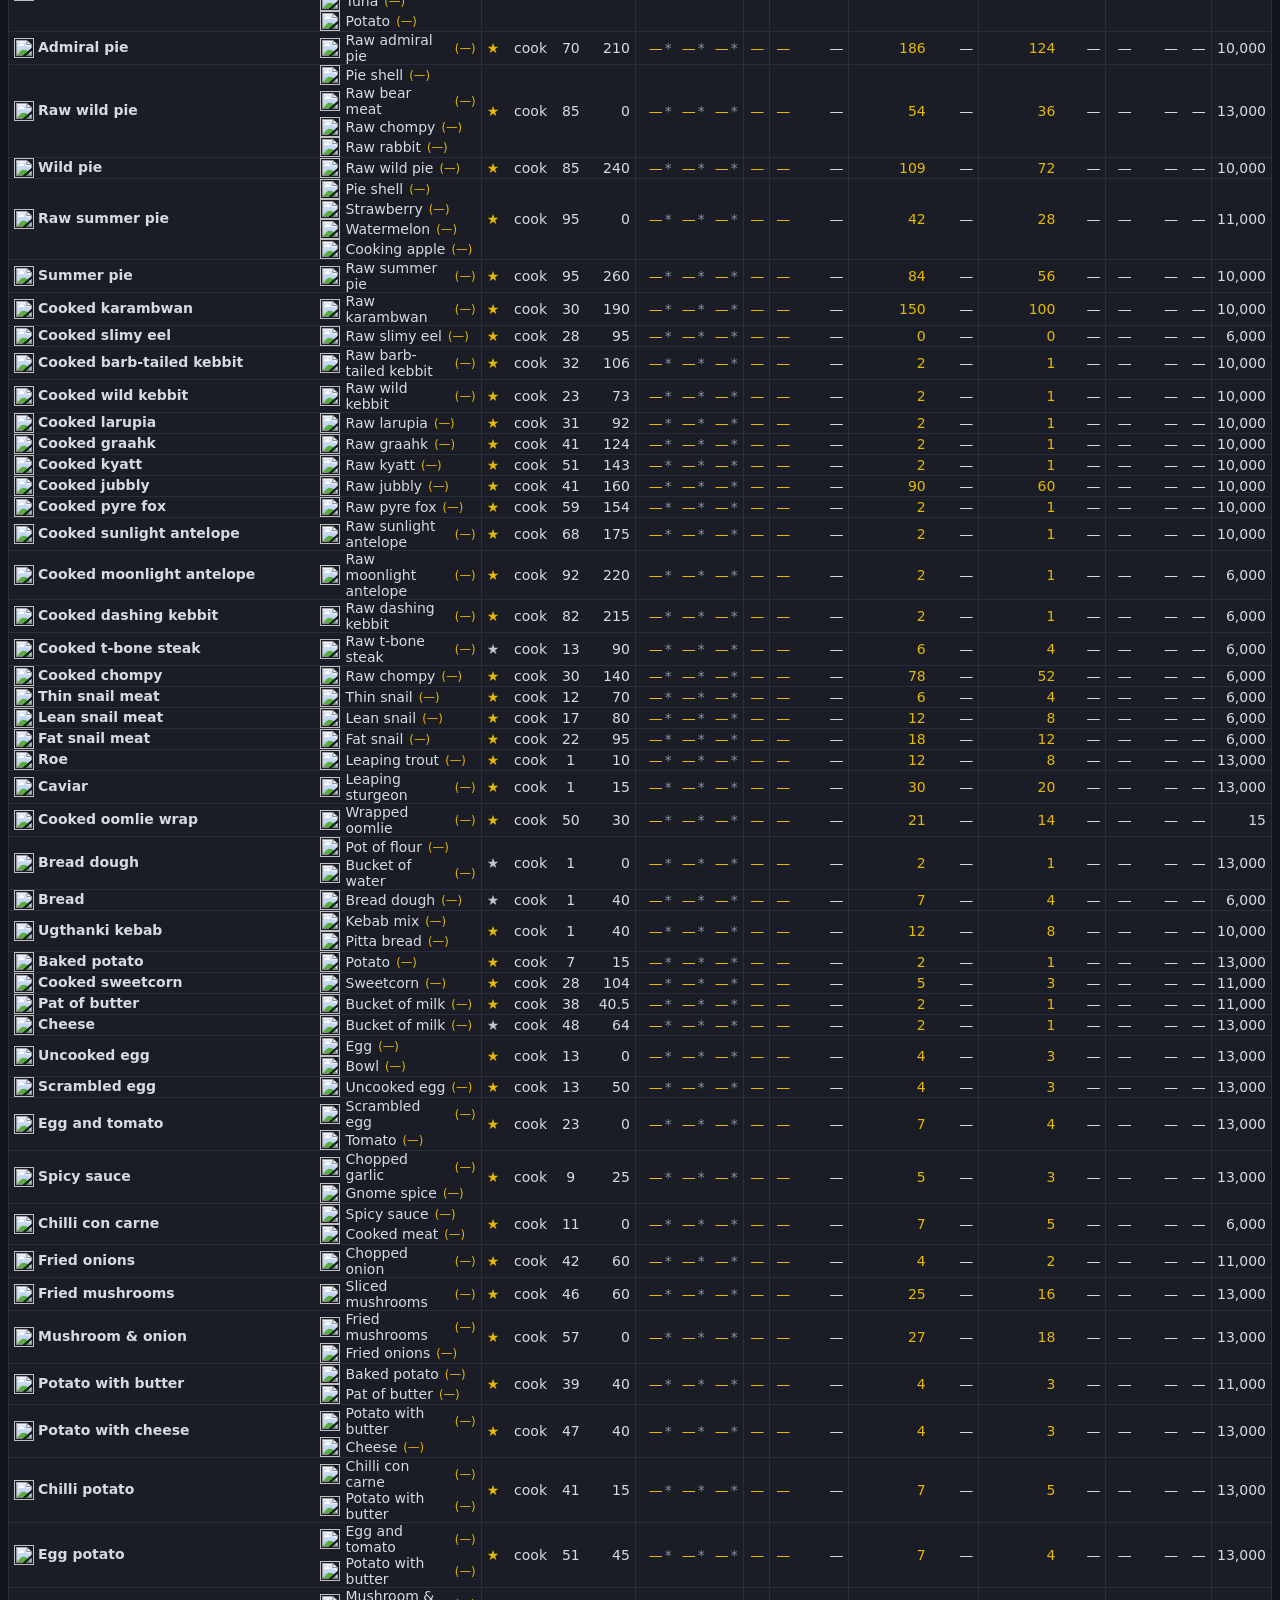
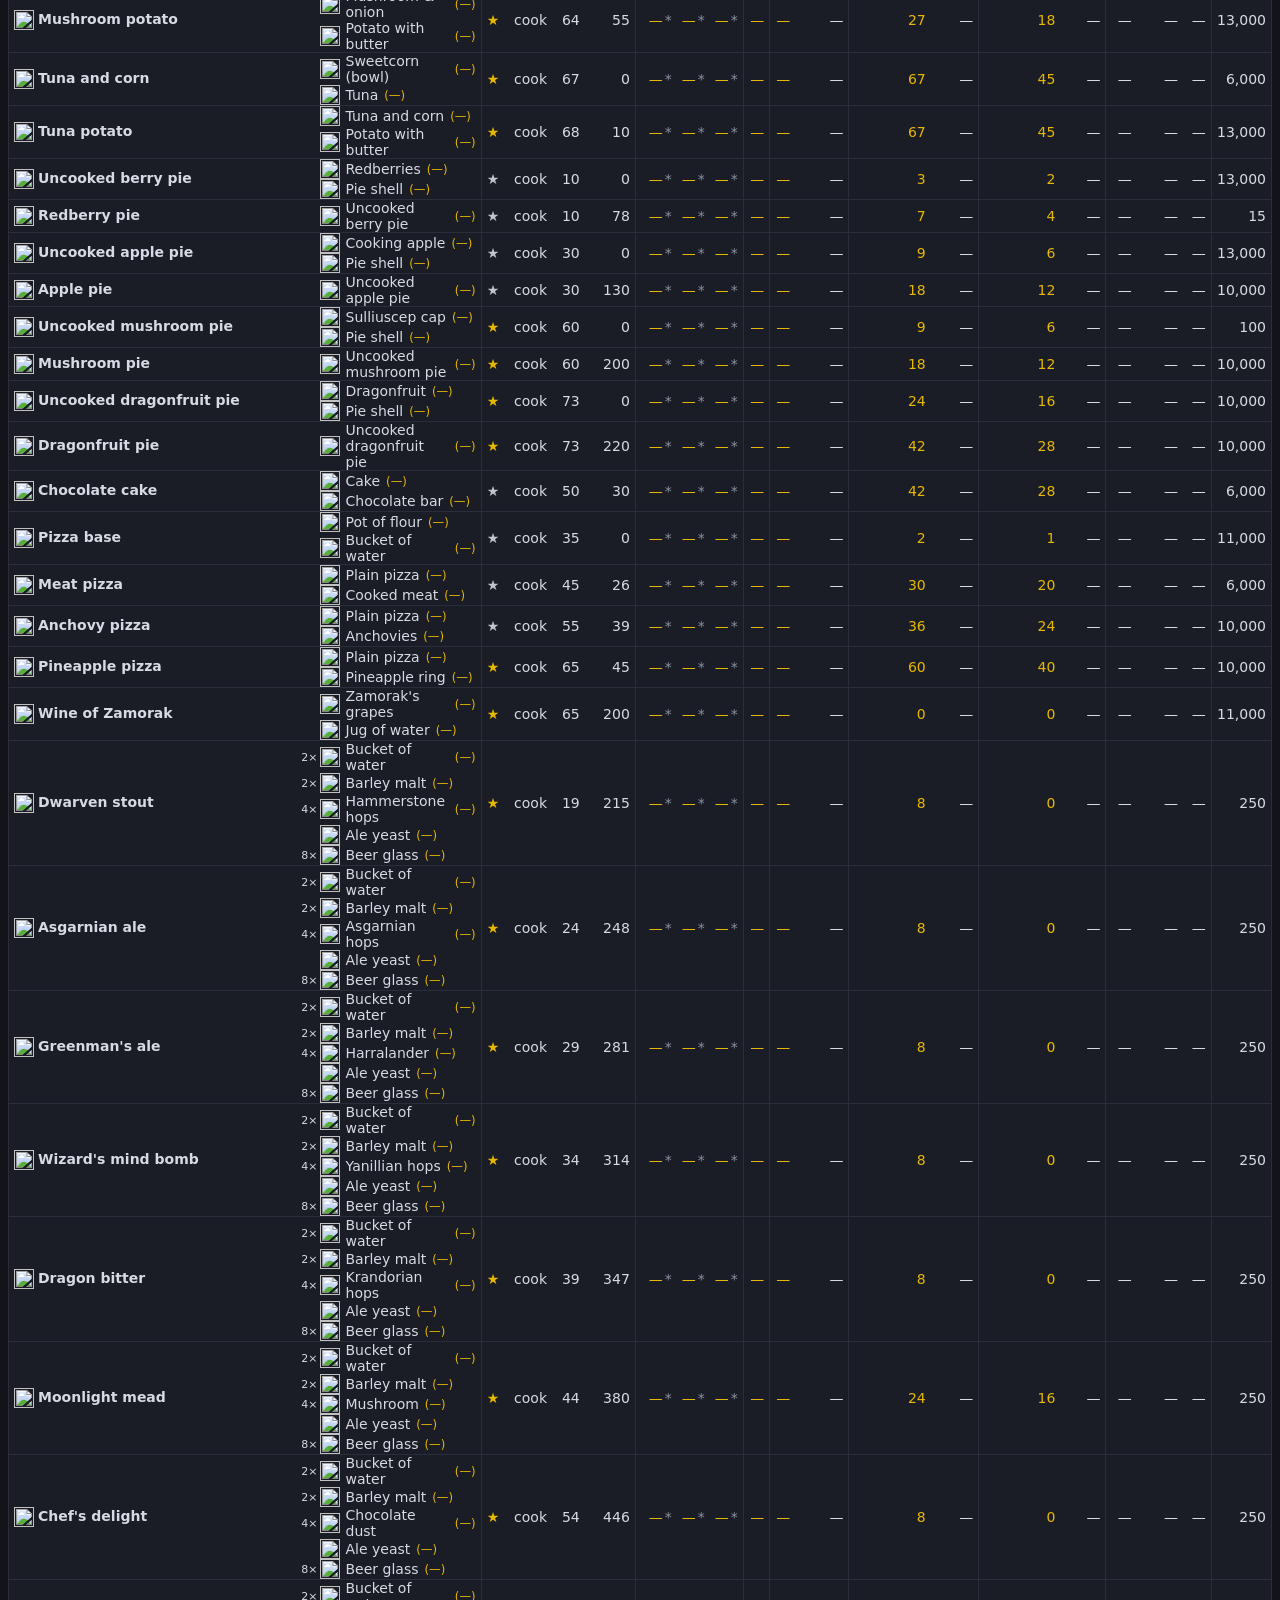
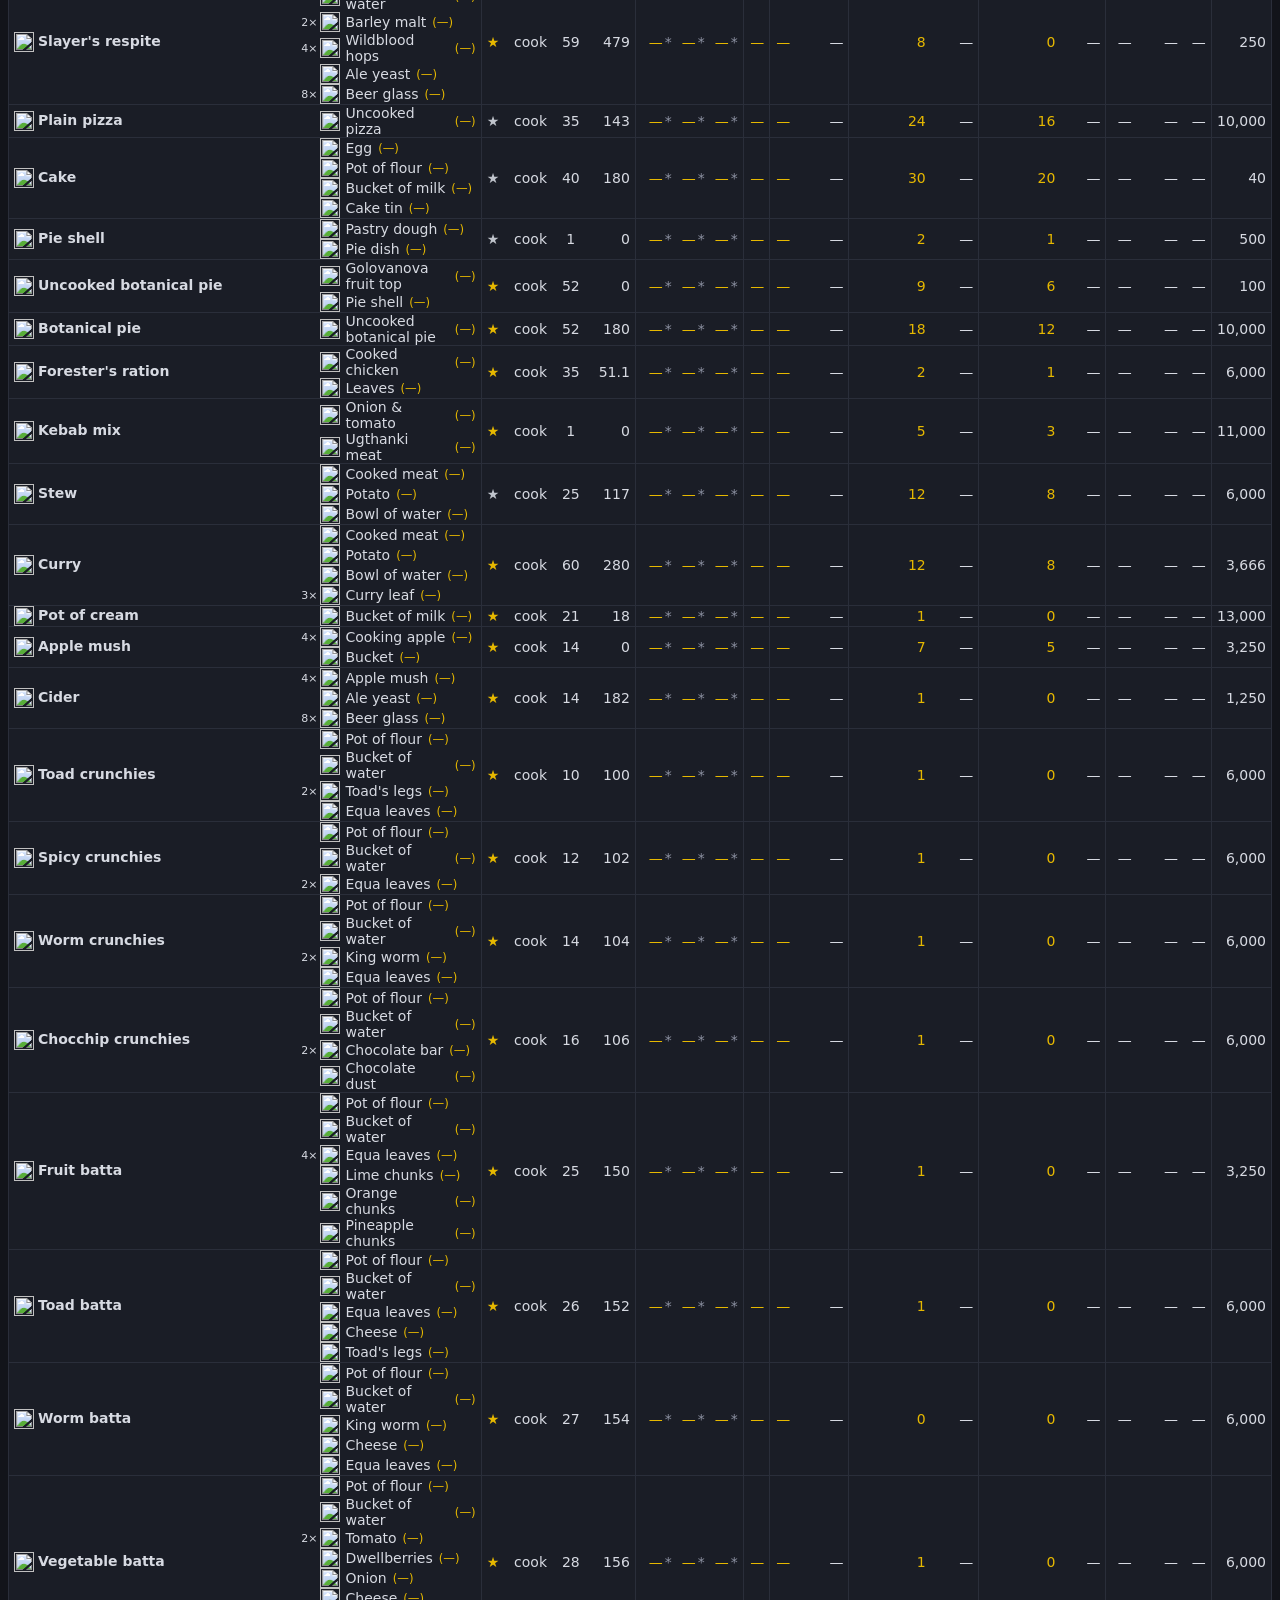
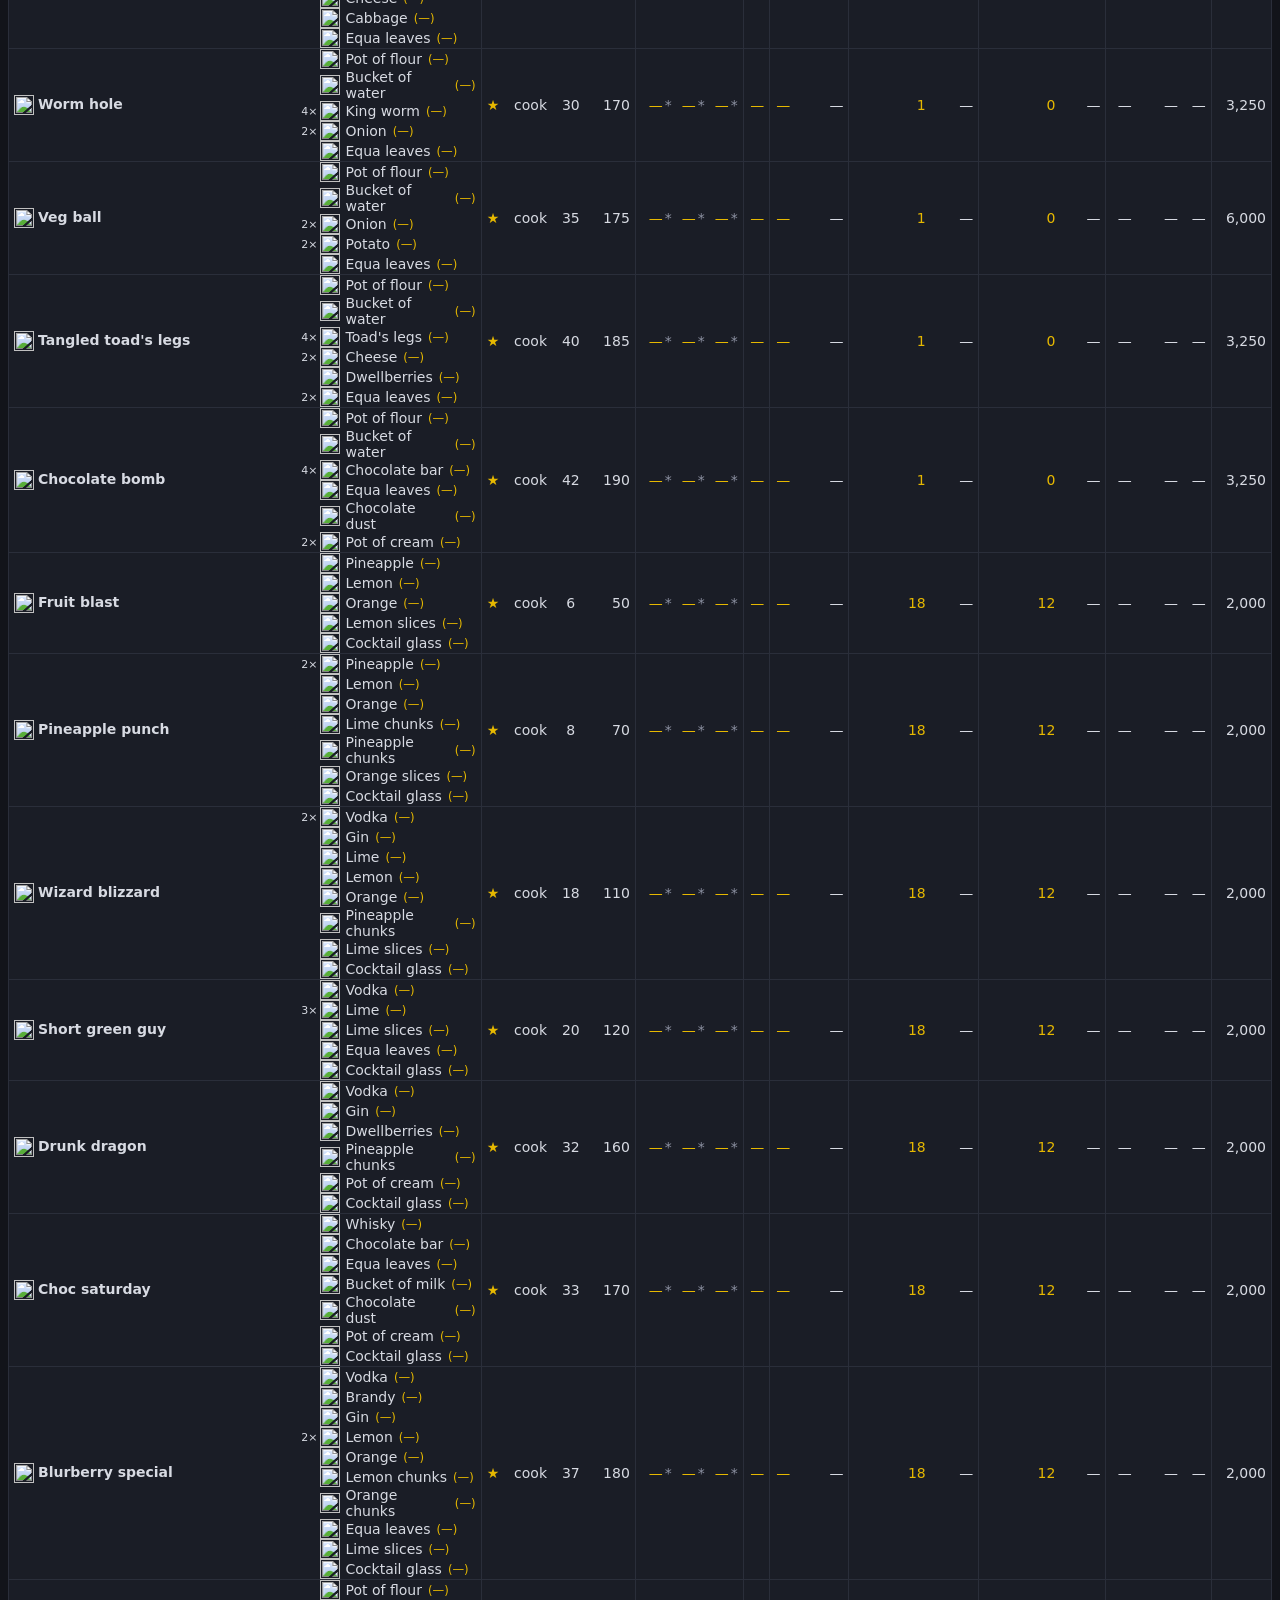
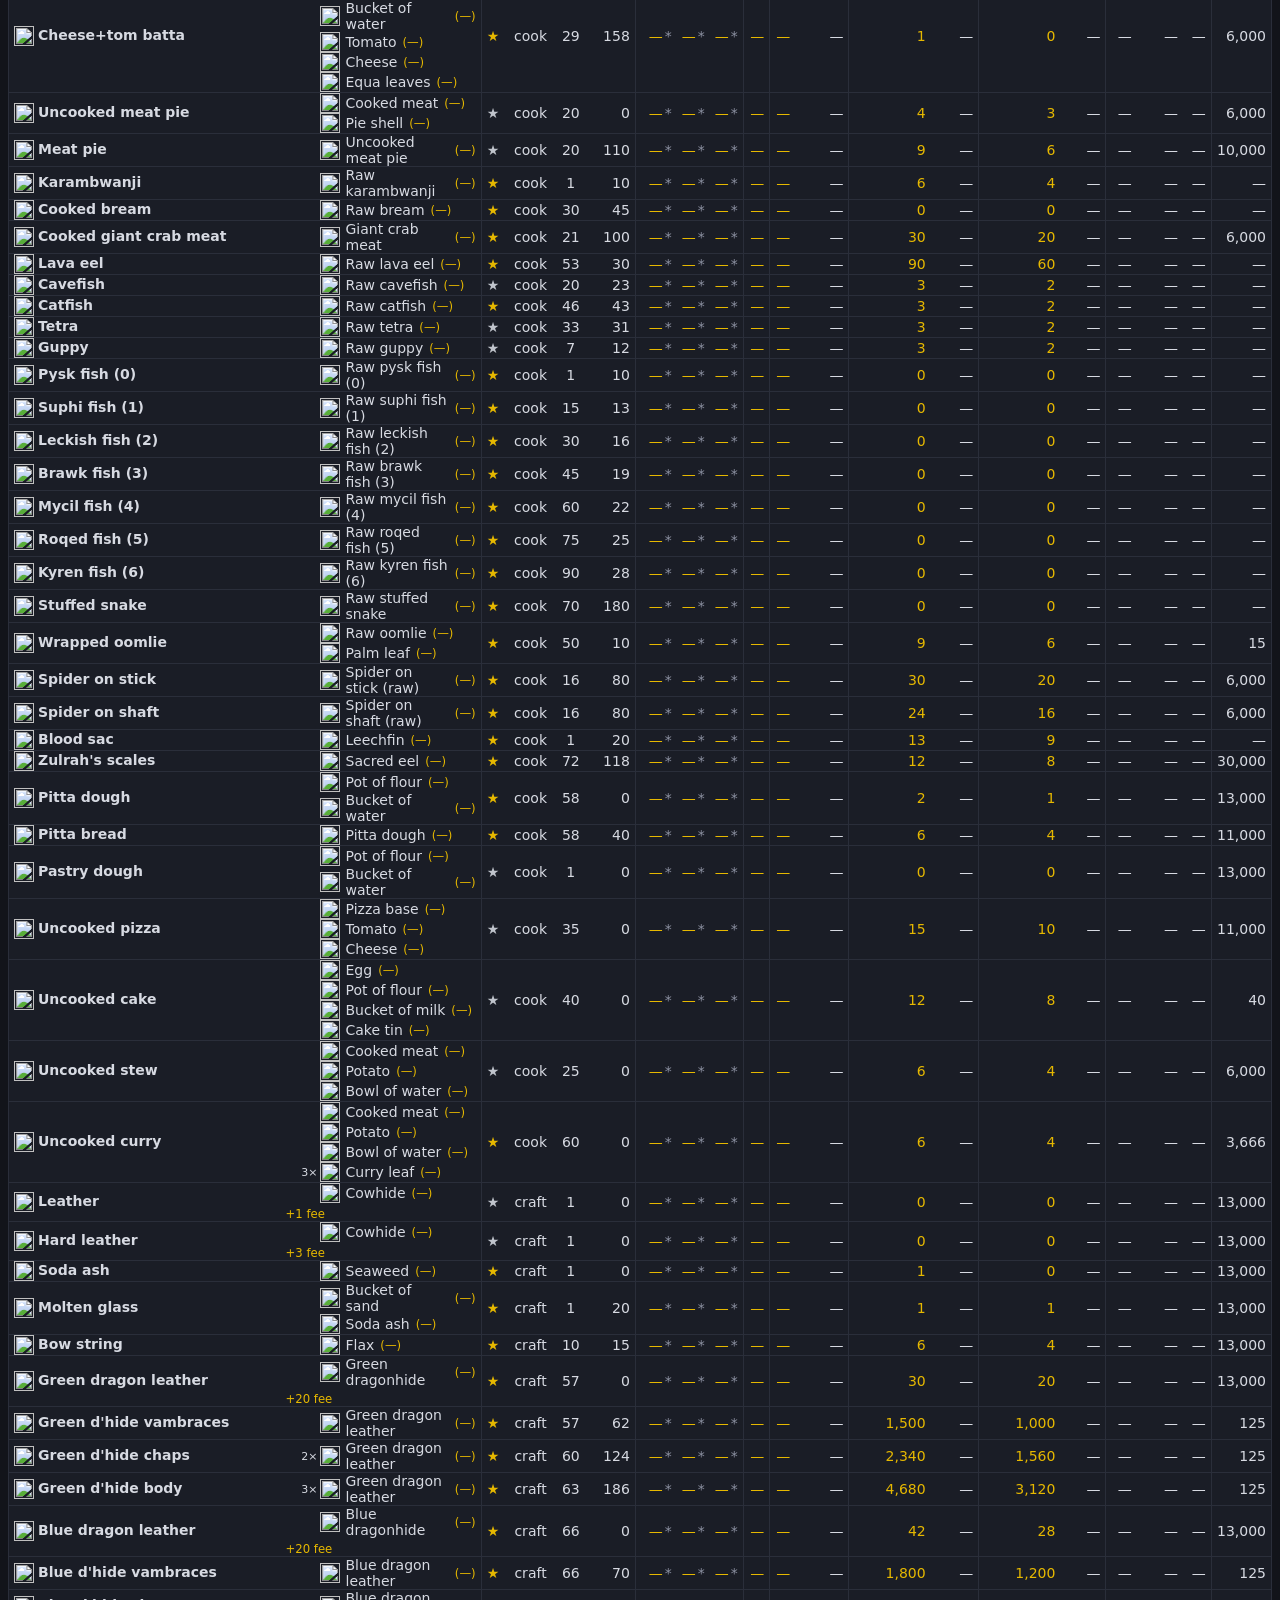
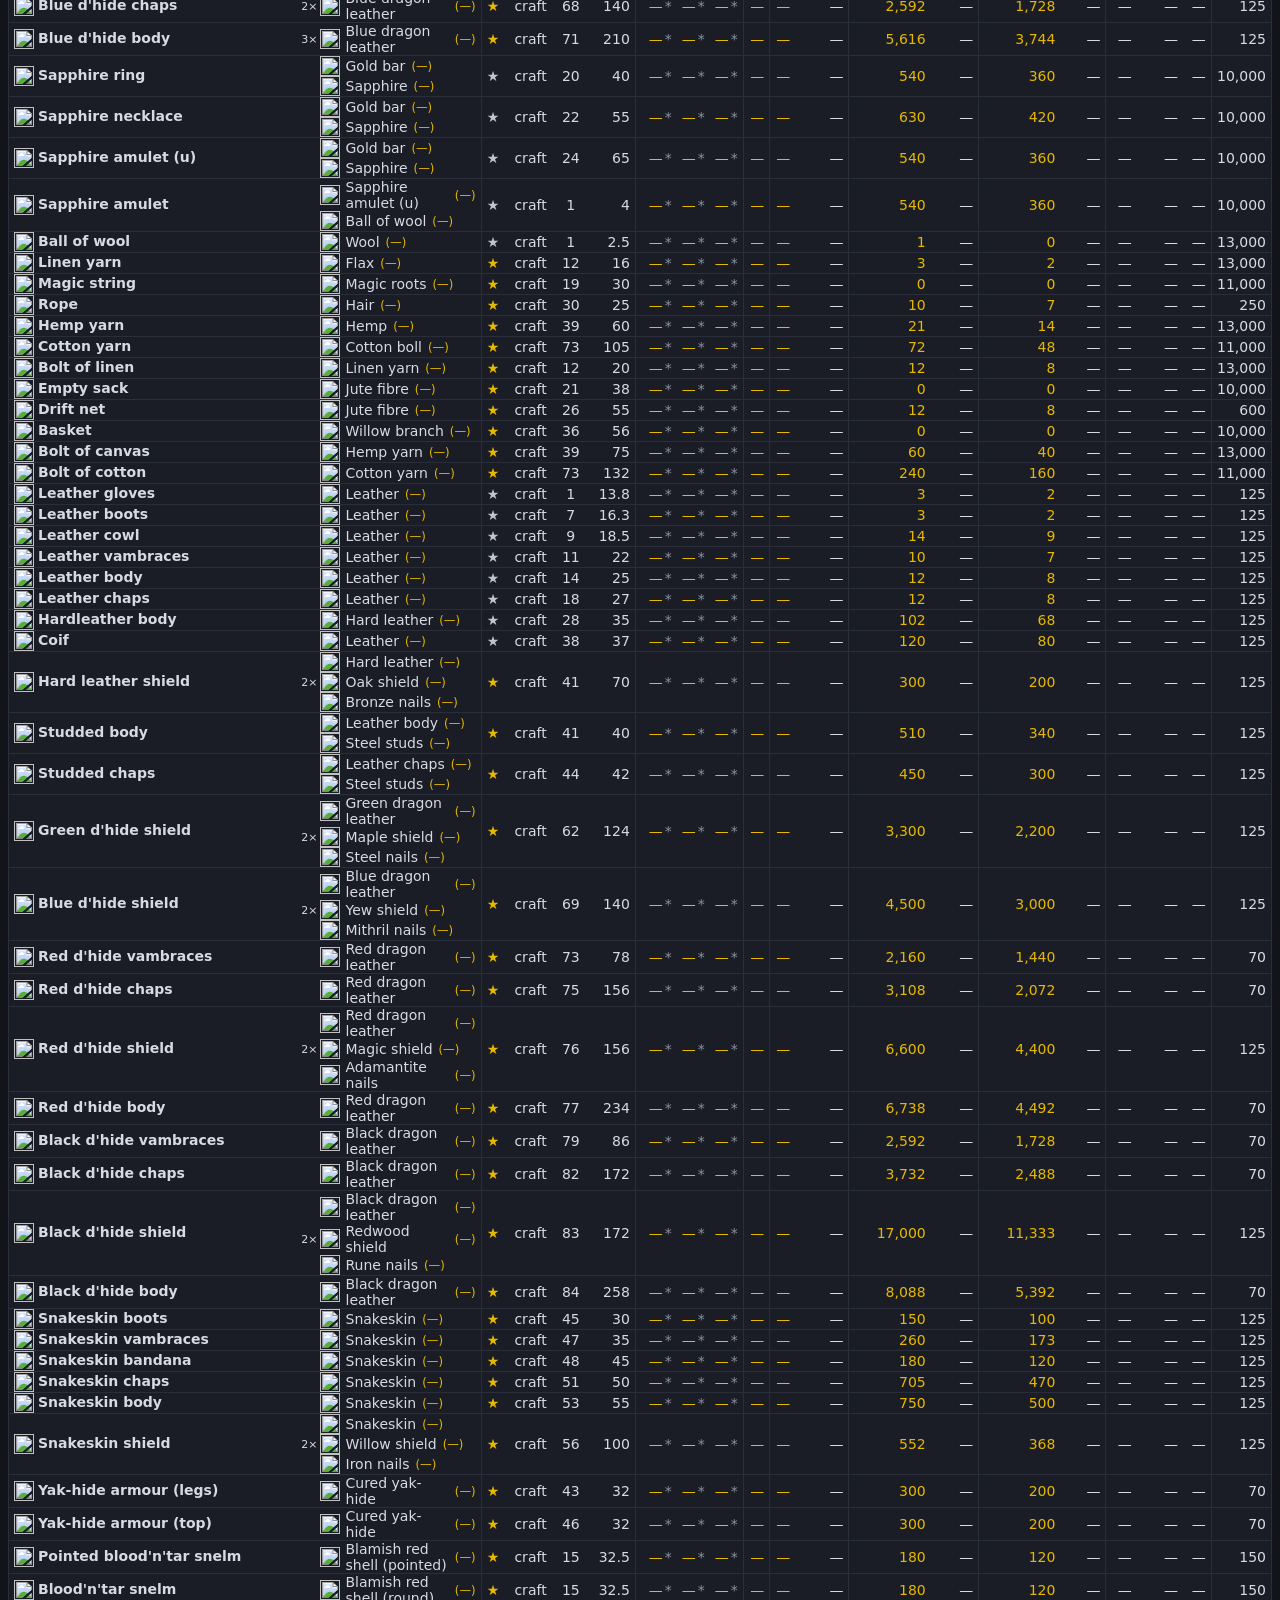
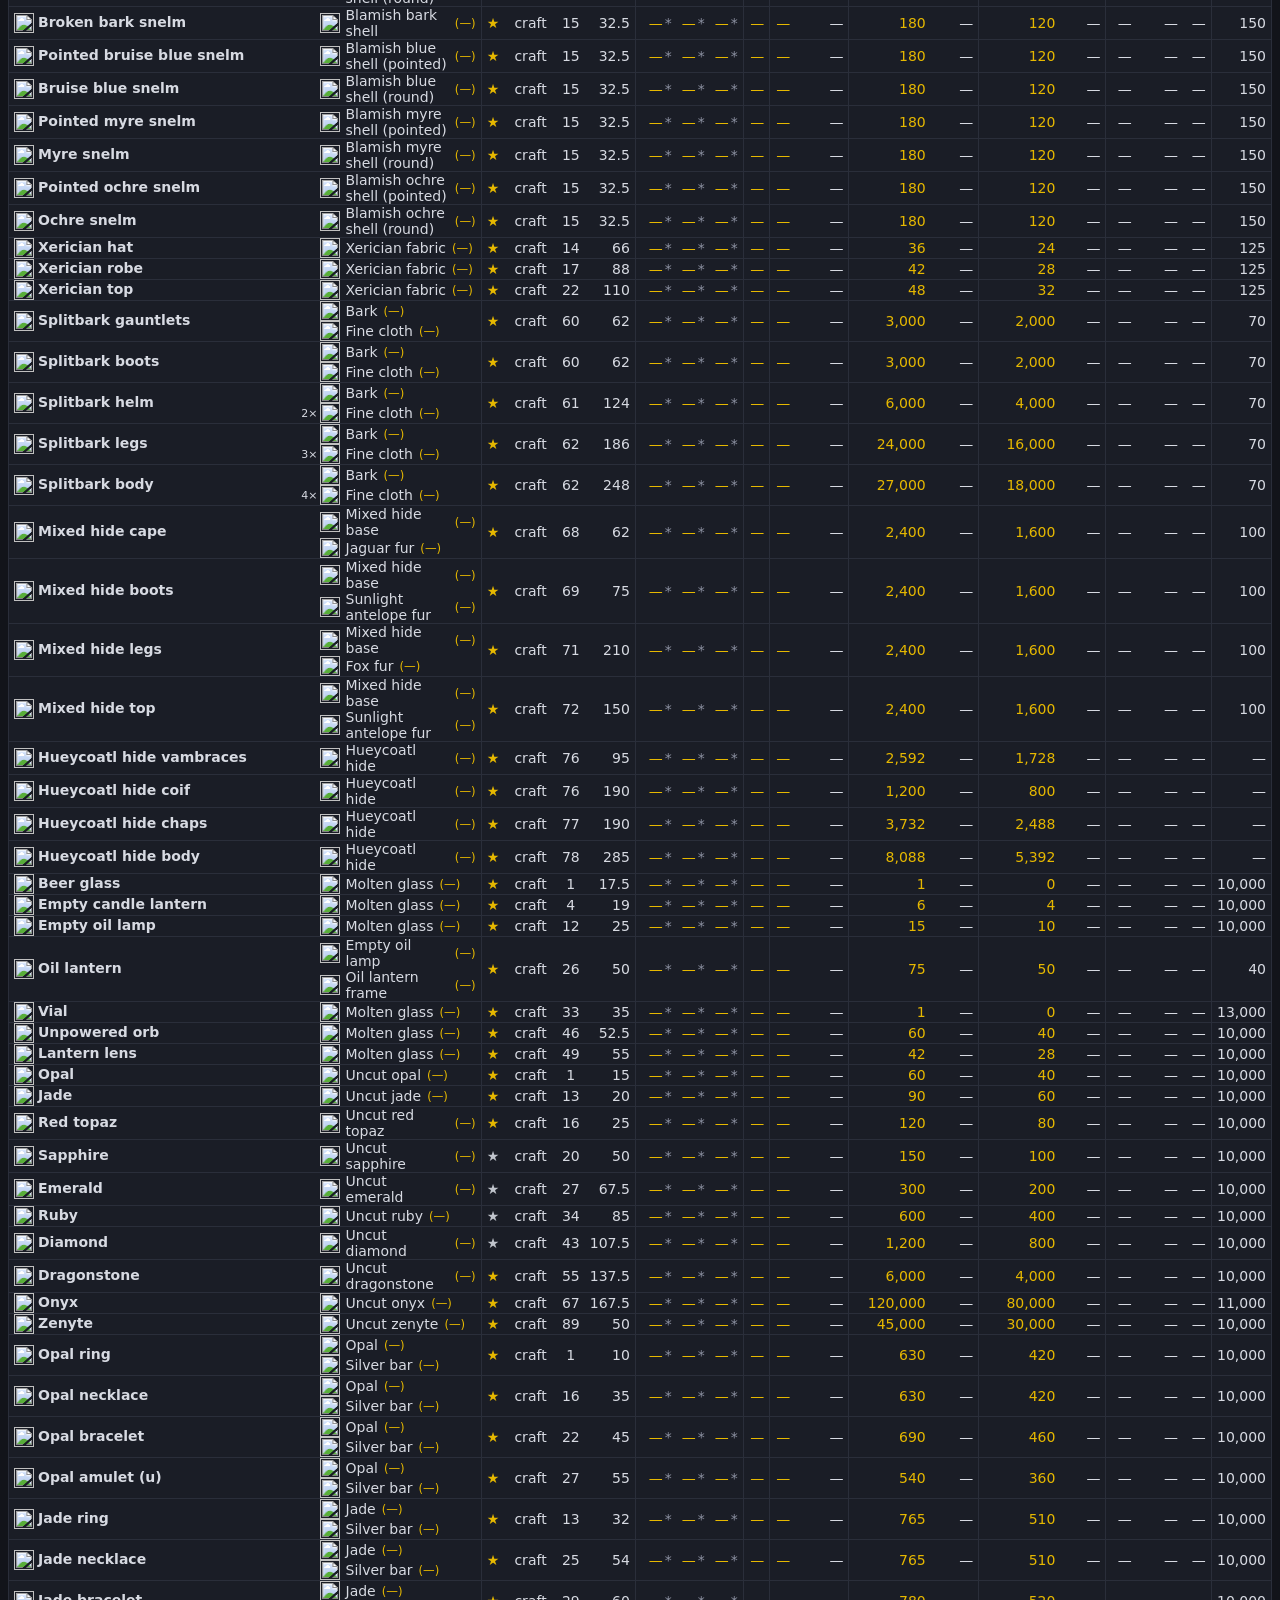
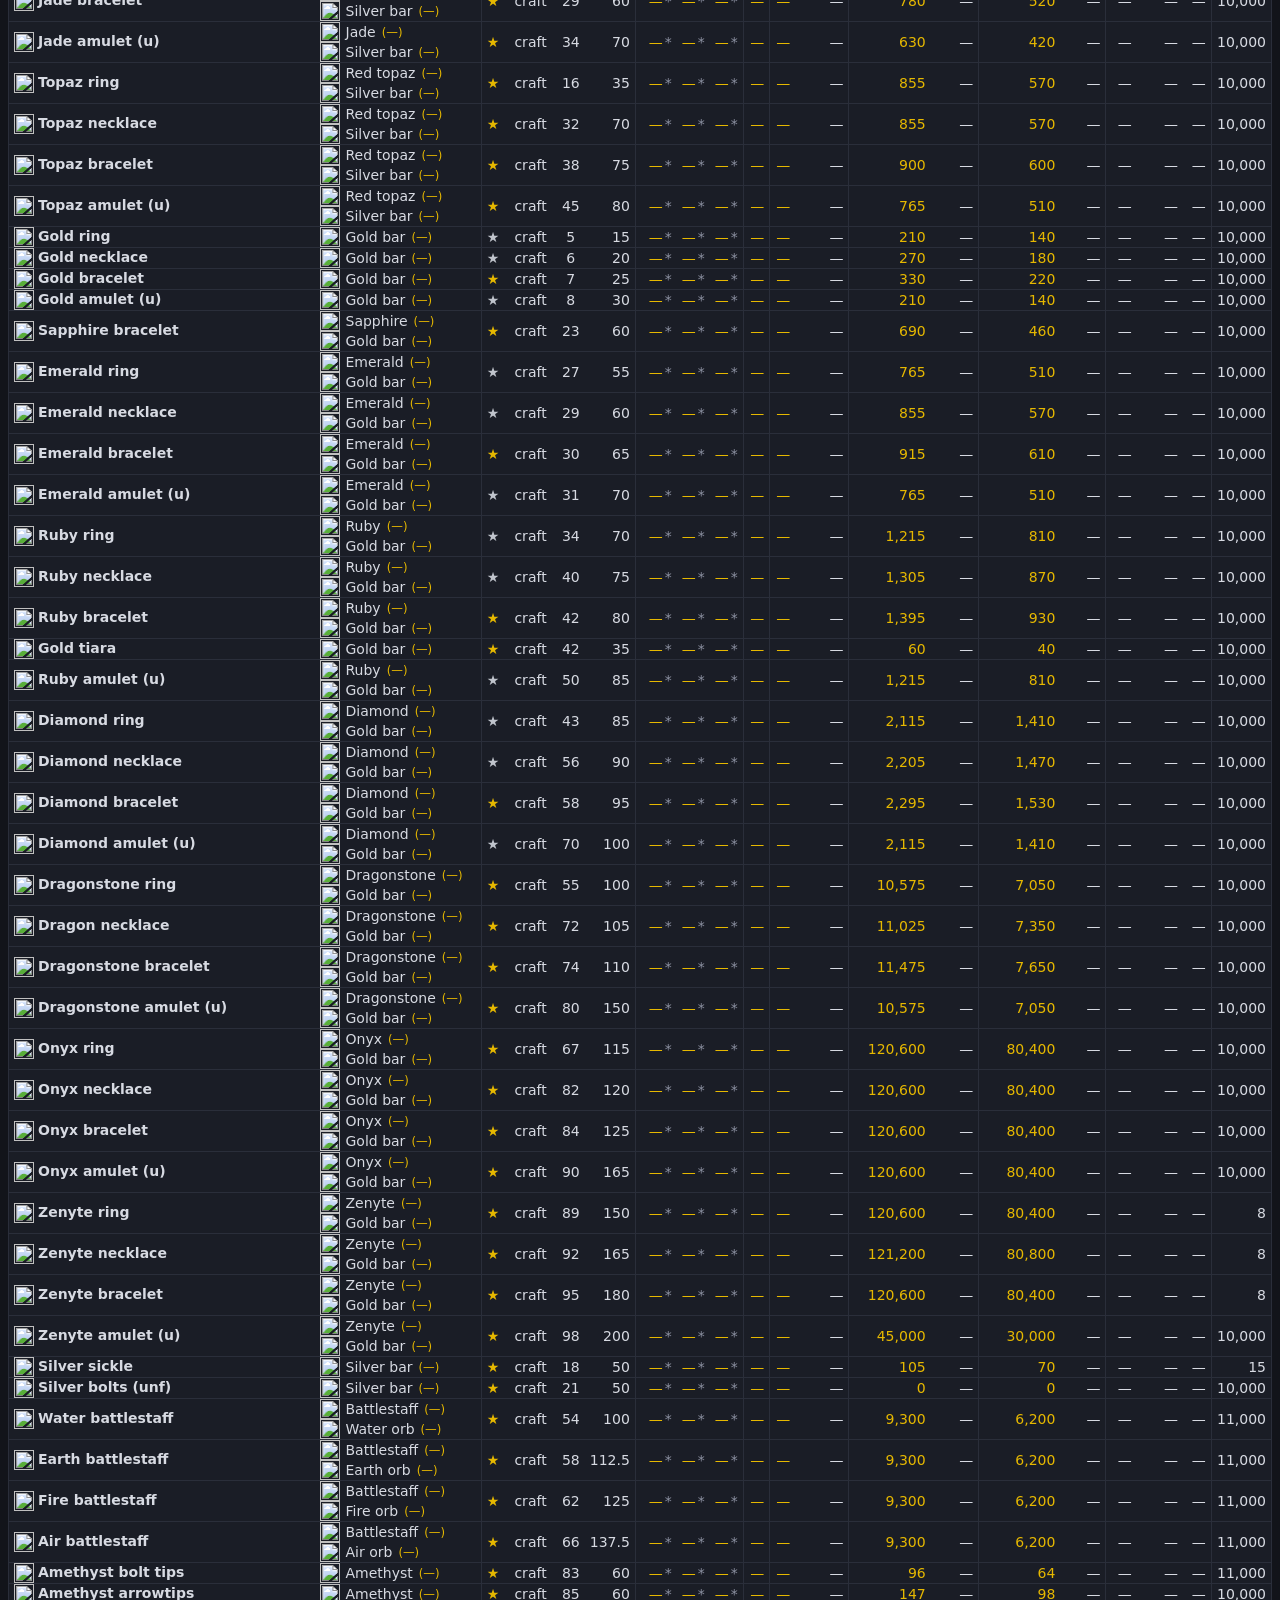
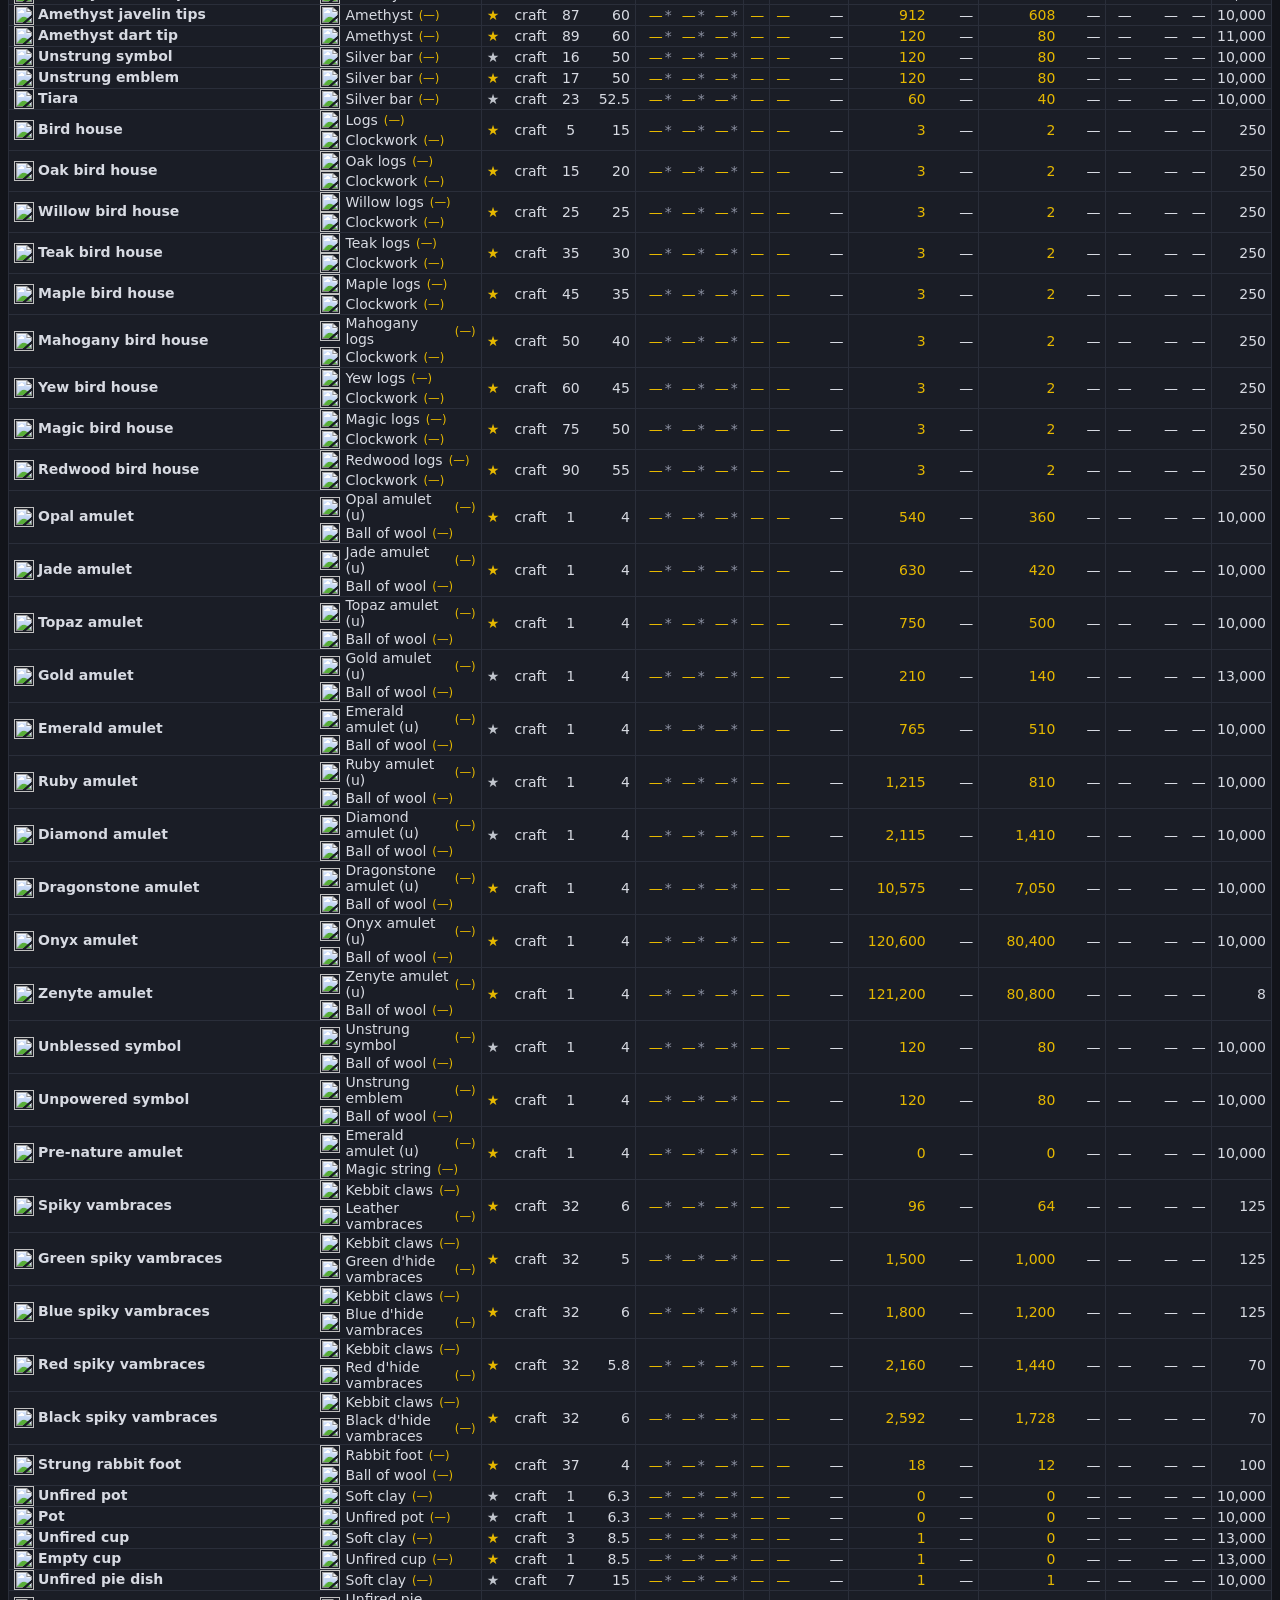
==== commit aa114e35: "liquid gp clarification" ====
--- a/index.html
+++ b/index.html
@@ -23,7 +23,8 @@
         </div>
         <div class="liquid-side">
           <h2>Liquid gp</h2>
-          <label class="liquid-label" title="Liquid gold available for crafting.">
+          <label class="liquid-label" title="Used to estimate how many can be crafted (Max Net column).">
+            <span class="liquid-hint">for materials</span>
             <input id="liquidGp" type="number" min="0" step="1" placeholder="e.g. 1000000" />
           </label>
         </div>
--- a/styles.css
+++ b/styles.css
@@ -84,6 +84,7 @@
 .check-stack { display: flex; flex-direction: column; gap: 4px; justify-content: center; }
 .controls input[type='number'] { width: 110px; }
 .liquid-label { display: flex; flex-direction: column; gap: 4px; font-size: 12px; color: var(--muted); }
+.liquid-hint { font-size: 11px; }
 .liquid-label input[type='number'] { width: 140px; }
 .controls input[type='text'], .controls input[type='search'] { width: 220px; }
 
